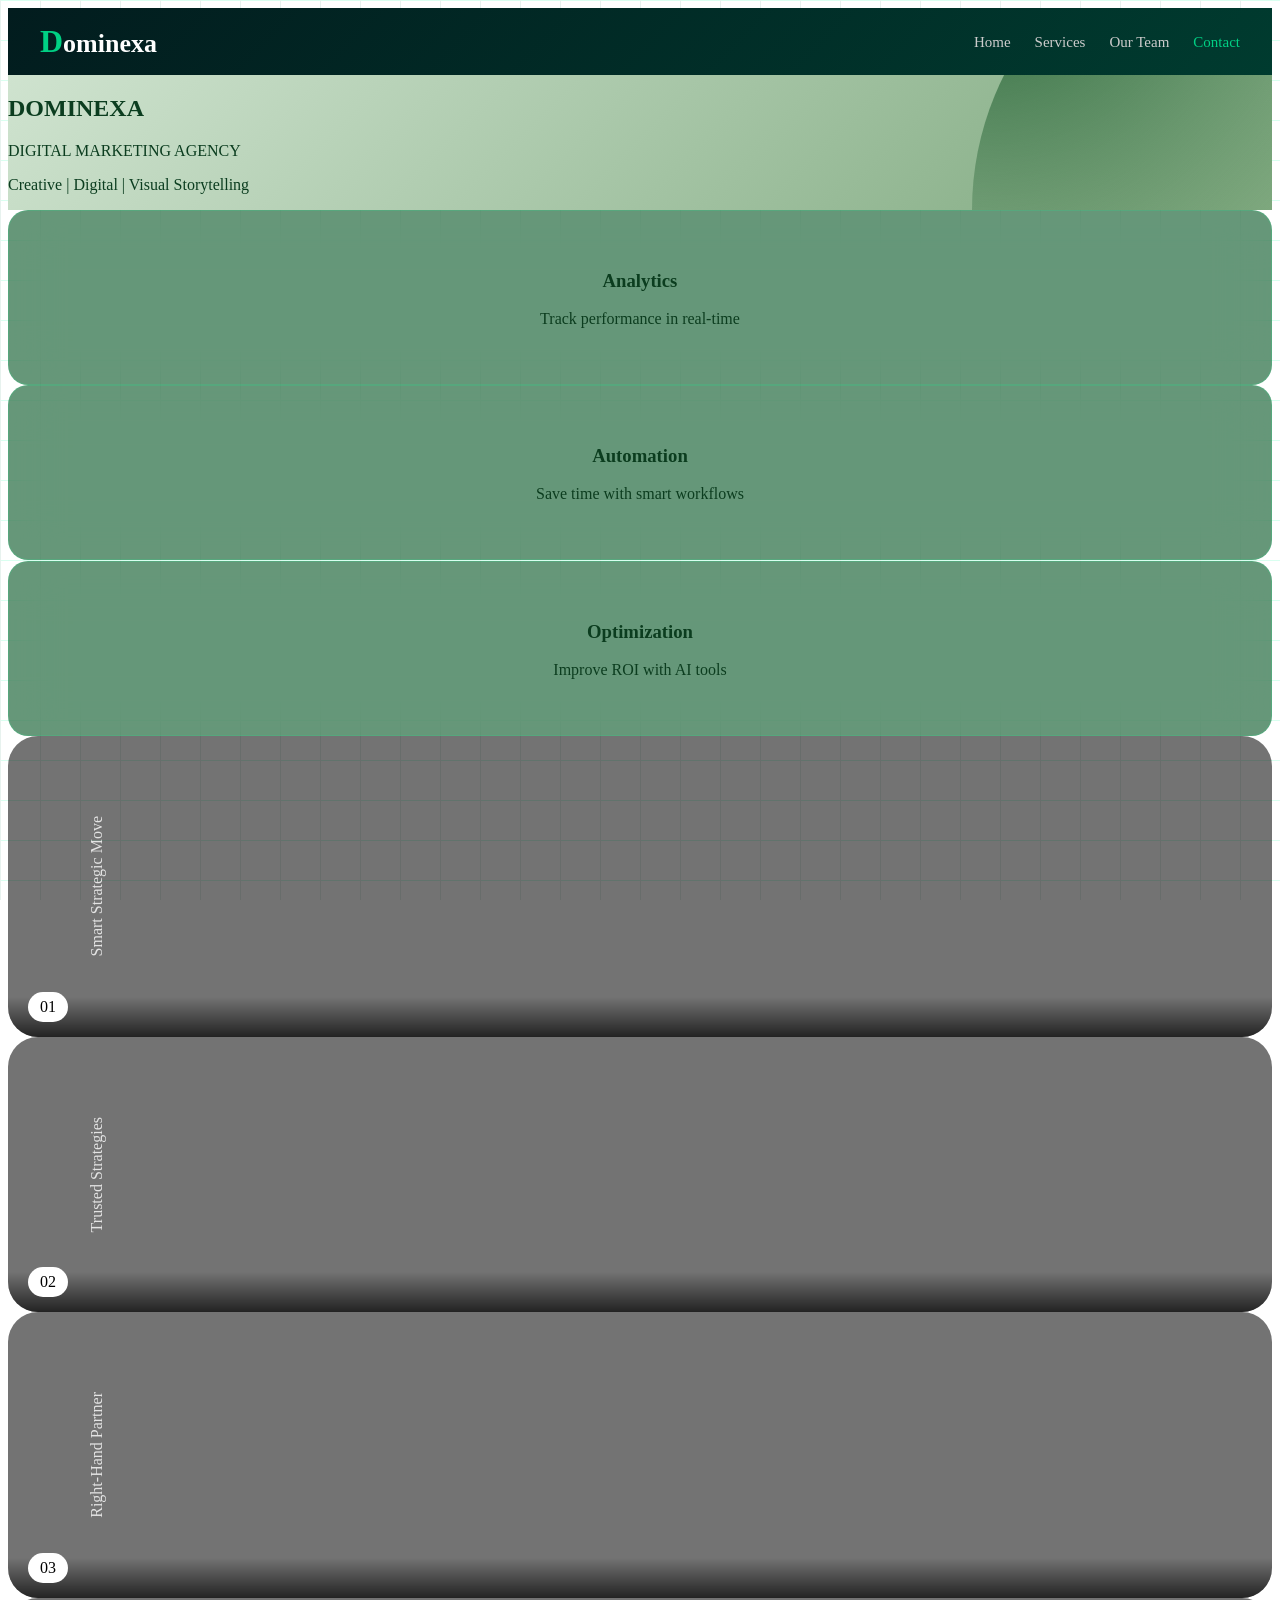
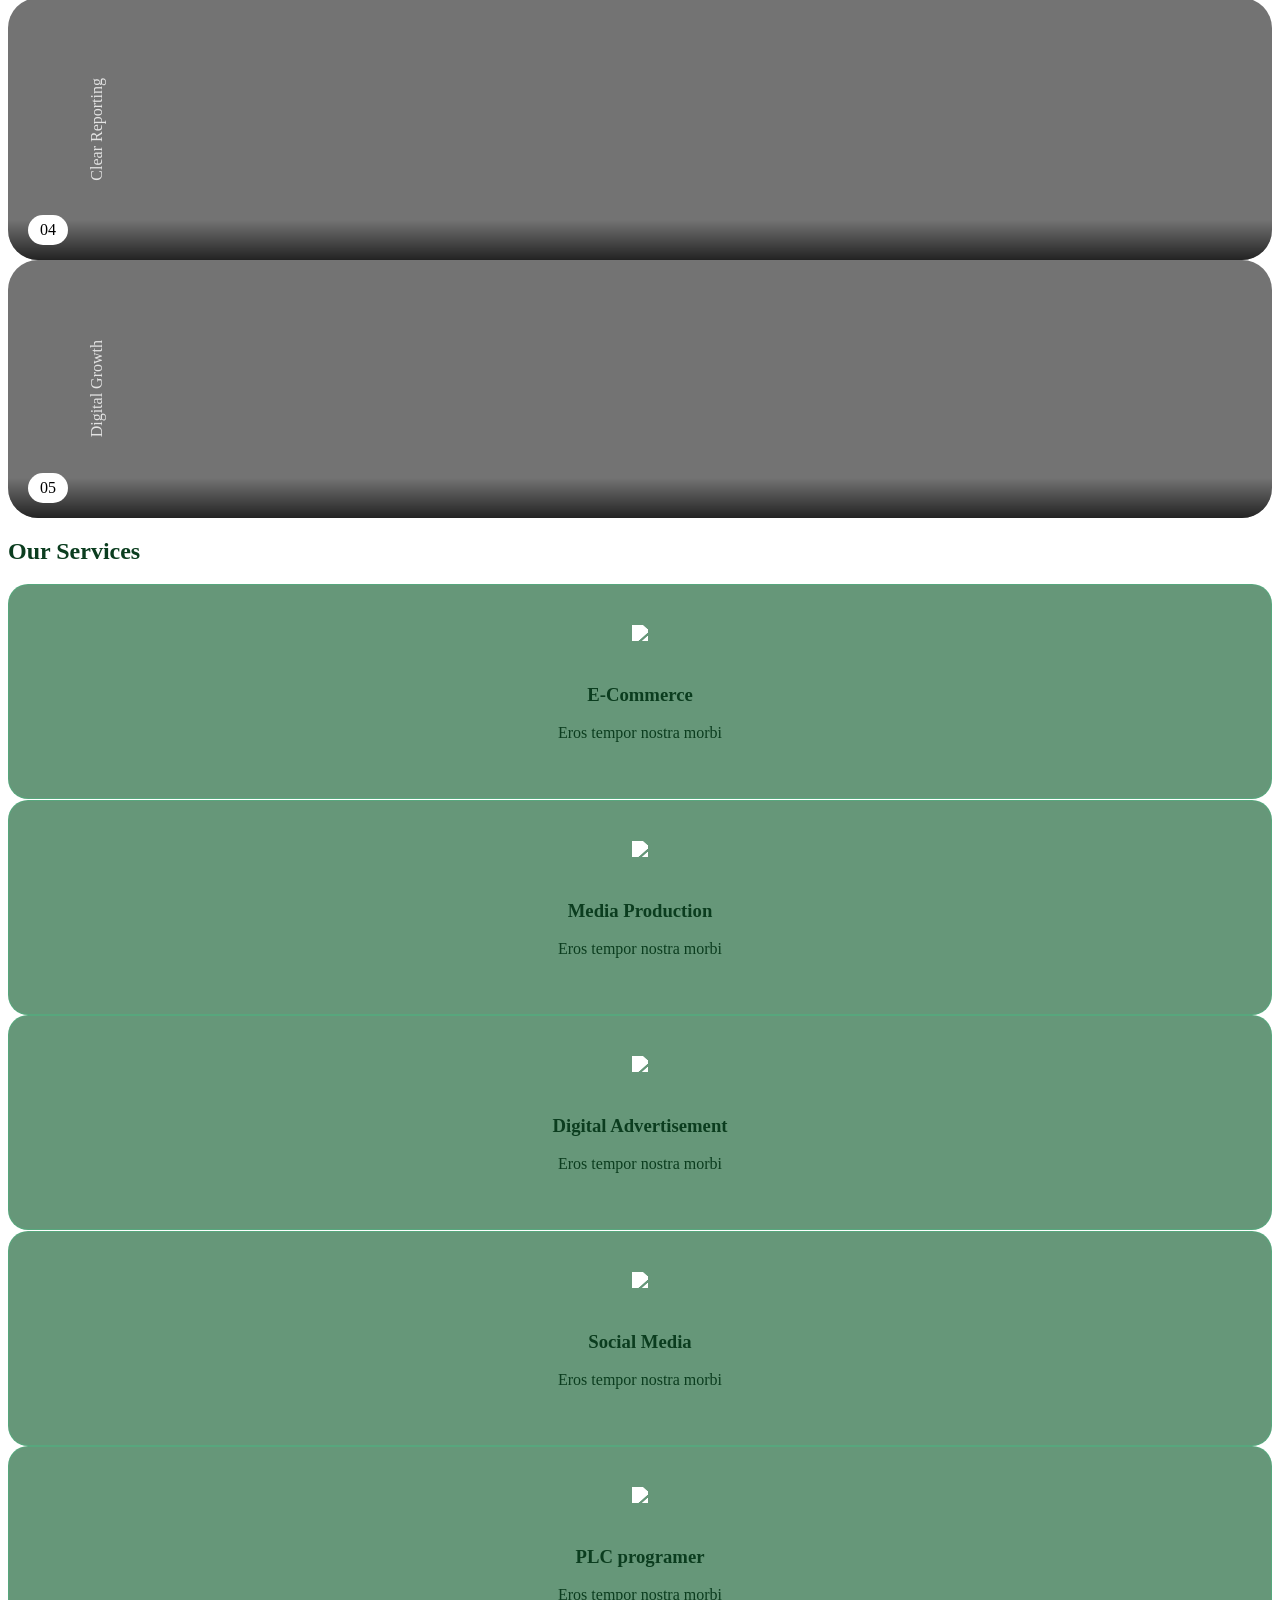
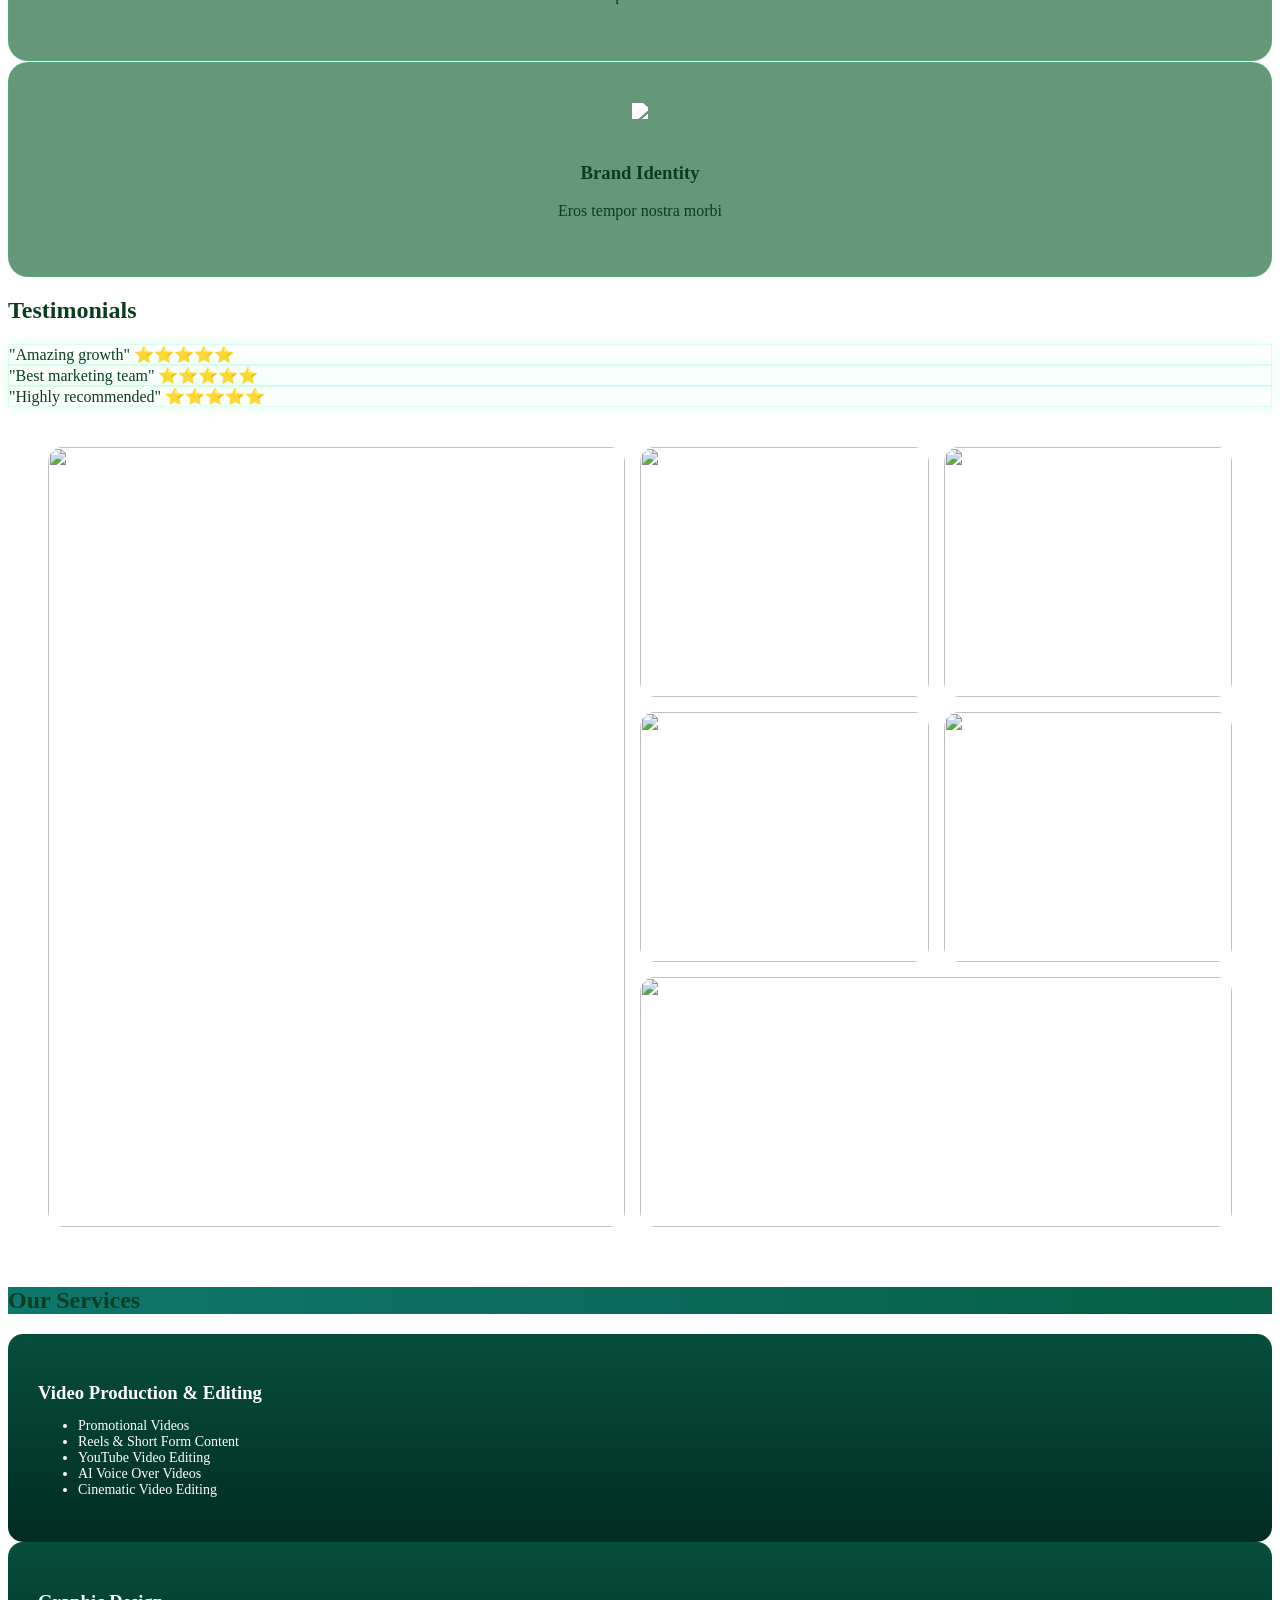
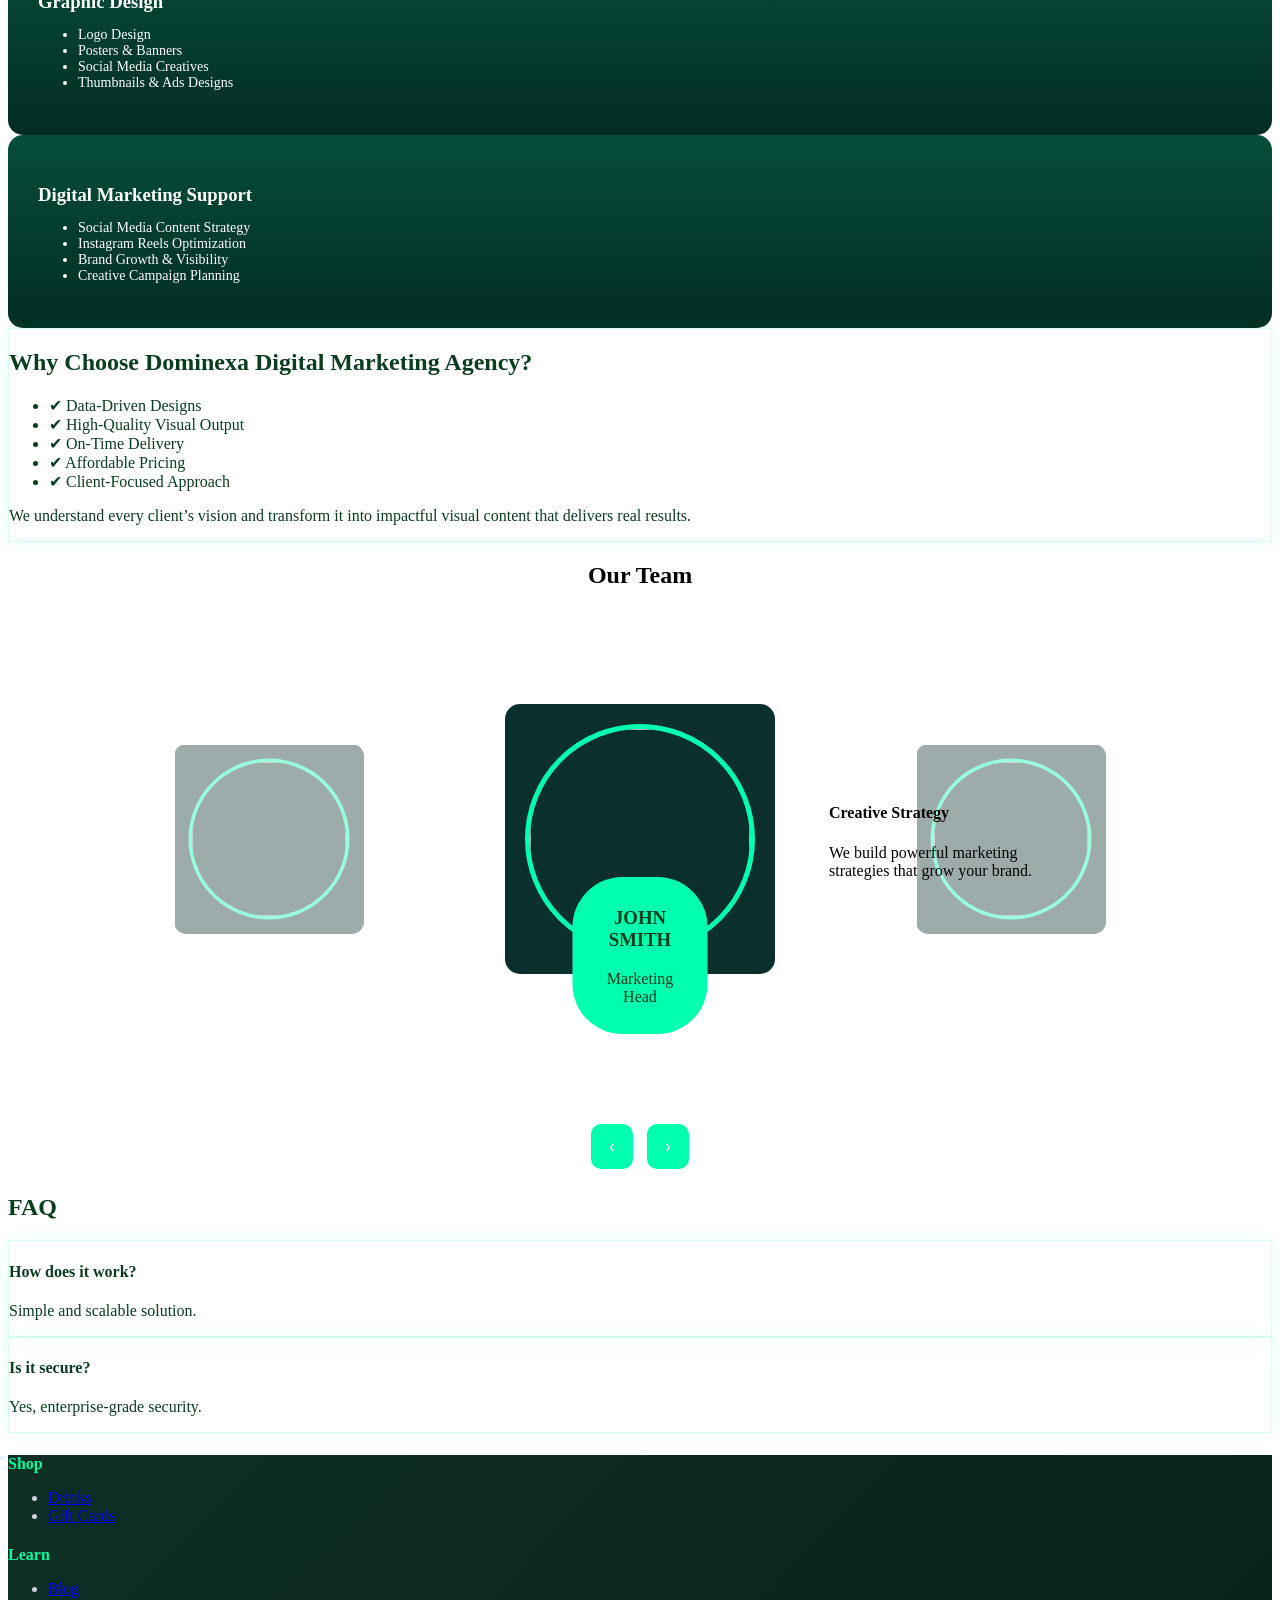
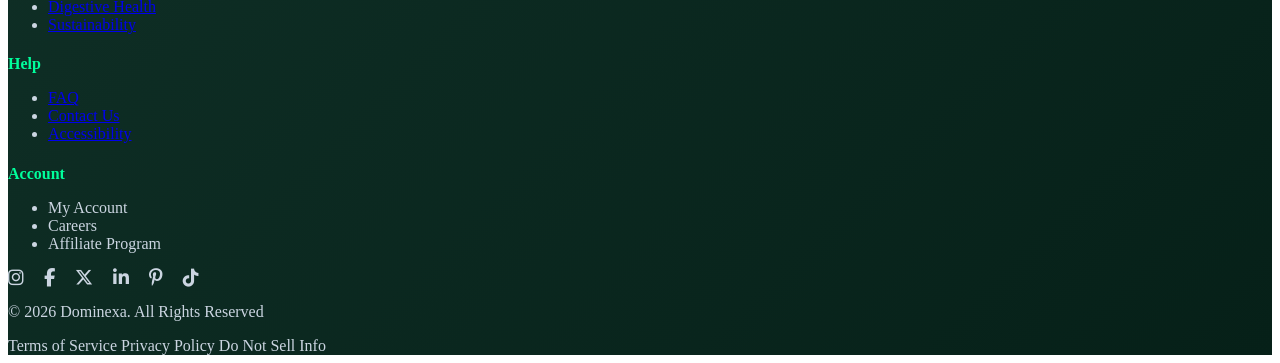
==== index.html @ eb22b1a6 "update" ====
<!DOCTYPE html>
<html lang="en">
<head>
<meta charset="UTF-8" />
<meta name="viewport" content="width=device-width, initial-scale=1.0" />
<title>Dominexa</title>

<script src="https://cdn.tailwindcss.com"></script>
<link href="https://fonts.googleapis.com/css2?family=Inter:wght@300;400;600;700&display=swap" rel="stylesheet">
<link rel="stylesheet" href="https://cdnjs.cloudflare.com/ajax/libs/font-awesome/6.5.0/css/all.min.css">
<link href="https://unpkg.com/aos@2.3.4/dist/aos.css" rel="stylesheet">
<link rel="stylesheet" href="style.css" />
<link rel="stylesheet" href="https://cdnjs.cloudflare.com/ajax/libs/font-awesome/6.5.0/css/all.min.css" />
<script src="https://unpkg.com/aos@2.3.4/dist/aos.js"></script>
</head>

<body>
  
<div class="grid-bg"></div>
<div id="cursor-glow"></div>

<header class="main-header">
  <div class="nav-container">

    <!-- LOGO -->
    <div class="logo">
      <span>D</span>ominexa
    </div>

    <!-- NAV -->
    <nav>
      <a href="../index.html">Home</a>
      <a href="#">Services</a>
      <a href="#">Our Team</a>
      <a href="../pages/contact.html" class="active">Contact</a>
    </nav>

  </div>
</header>

<!-- ================= HERO ================= -->
<section class="hero-section flex items-center justify-center min-h-screen px-10">
    <!-- TEXT -->
    <div class="text-center md:text-left">
      <h1 class="text-6xl md:text-7xl font-bold tracking-wide text-center text-[#0b3d1f]">
        DOMINEXA
      </h1>

      <p class="mt-4 text-2xl tracking-[4px] text-[#0b3d1f]">
        DIGITAL MARKETING AGENCY
      </p>
    </div>

  <!-- BOTTOM TAGLINE -->
  <div class="absolute bottom-10 text-center w-full">
    <p class="text-xl text-[#0b3d1f] tracking-wide">
      Creative | Digital | Visual Storytelling
    </p>
  </div>

</section>

<!-- ================= SERVICES ================= -->

<section class="max-w-7xl mx-auto px-10 py-24 grid md:grid-cols-3 gap-8">

  <div class="service-card">
    <h3>Analytics</h3>
    <p>Track performance in real-time</p>
  </div>

  <div class="service-card">
    <h3>Automation</h3>
    <p>Save time with smart workflows</p>
  </div>

  <div class="service-card">
    <h3>Optimization</h3>
    <p>Improve ROI with AI tools</p>
  </div>

</section>

<!-- ================= PANELS ================= -->

<section class="max-w-7xl mx-auto py-20 px-6">

  <div class="flex gap-4 items-center justify-center h-[420px]">

    <!-- CARD -->
    <div class="panel" style="background-image:url('https://img.freepik.com/free-photo/people-business-meeting-high-angle_23-2148911819.jpg?semt=ais_hybrid&w=740&q=80')">
      <div class="overlay"></div>
      <span class="number">01</span>
      <p class="vertical-text">Smart Strategic Move</p>
      <div class="content">
        <h2>Smart Strategic Move</h2>
        <p>We plan smart strategies to grow your brand.</p>
      </div>
    </div>

    <div class="panel" style="background-image:url('https://cdn.pixabay.com/photo/2017/01/14/10/56/people-1979261_1280.jpg')">
      <span class="number">02</span>
      <div class="overlay"></div>
      <p class="vertical-text">Trusted Strategies</p>
      <div class="content">
        <h2>Trusted Strategies</h2>
        <p>Proven marketing methods that deliver results.</p>
      </div>
    </div>

    <div class="panel" style="background-image:url('https://cdn.pixabay.com/photo/2017/01/14/10/56/people-1979261_1280.jpg')">
      <div class="overlay"></div>
      <span class="number">03</span>
      <p class="vertical-text">Right-Hand Partner</p>
      <div class="content">
        <h2>Your Right-Hand Partner</h2>
        <p>
          You get a dedicated social media manager who keeps campaigns on track.
        </p>
      </div>
    </div>

    <div class="panel" style="background-image:url('https://cdn.pixabay.com/photo/2017/01/14/10/56/people-1979261_1280.jpg')">
      <div class="overlay"></div>
      <span class="number">04</span>
      <p class="vertical-text">Clear Reporting</p>
      <div class="content">
        <h2>Clear Reporting</h2>
        <p>We provide transparent and detailed analytics.</p>
      </div>
    </div>

    <div class="panel" style="background-image:url('https://cdn.pixabay.com/photo/2017/01/14/10/56/people-1979261_1280.jpg')">
      <div class="overlay"></div>
      <span class="number">05</span>
      <p class="vertical-text">Digital Growth</p>
      <div class="content">
        <h2>Digital Growth</h2>
        <p>Scaling your brand with powerful strategies.</p>
      </div>
    </div>

  </div>

</section>



<!-- SERVICES -->
<section class="max-w-7xl mx-auto px-10 py-24">

  <h2 class="text-4xl font-bold mb-16 text-center">Our Services</h2>

  <div class="grid md:grid-cols-3 gap-8">

    <!-- CARD -->
    <div class="service-card">
      <img src="https://cdn-icons-png.flaticon.com/512/3135/3135715.png" class="icon"/>
      <h3>E-Commerce</h3>
      <p>Eros tempor nostra morbi</p>
    </div>

    <div class="service-card">
      <img src="https://cdn-icons-png.flaticon.com/512/2920/2920277.png" class="icon"/>
      <h3>Media Production</h3>
      <p>Eros tempor nostra morbi</p>
    </div>

    <div class="service-card">
      <img src="https://cdn-icons-png.flaticon.com/512/1041/1041916.png" class="icon"/>
      <h3>Digital Advertisement</h3>
      <p>Eros tempor nostra morbi</p>
    </div>

    <div class="service-card">
      <img src="https://cdn-icons-png.flaticon.com/512/733/733547.png" class="icon"/>
      <h3>Social Media</h3>
      <p>Eros tempor nostra morbi</p>
    </div>

    <div class="service-card">
      <img src="https://cdn-icons-png.flaticon.com/512/888/888879.png" class="icon"/>
      <h3>PLC programer</h3>
      <p>Eros tempor nostra morbi</p>
    </div>

    <div class="service-card">
      <img src="https://cdn-icons-png.flaticon.com/512/1828/1828884.png" class="icon"/>
      <h3>Brand Identity</h3>
      <p>Eros tempor nostra morbi</p>
    </div>
  </div>

</section>

<!-- TESTIMONIAL -->
<section class="max-w-7xl mx-auto px-10 py-24 text-center">

  <h2 class="text-4xl font-bold mb-16 text-center">Testimonials</h2>

<div class="grid md:grid-cols-3 gap-6">
  <div class="glass p-6 rounded-xl">"Amazing growth" ⭐⭐⭐⭐⭐</div>
  <div class="glass p-6 rounded-xl">"Best marketing team" ⭐⭐⭐⭐⭐</div>
  <div class="glass p-6 rounded-xl">"Highly recommended" ⭐⭐⭐⭐⭐</div>
</div>

</section>


<section class="split-grid">

  <!-- LEFT BIG -->
  <div class="big-card">
     <img src="https://www.simplypsychology.org/wp-content/uploads/autism-social-cues.jpg" />
    <div class="overlay">
      <h2>Social Media</h2>
      <p>Creative posts & branding</p>
    </div>
  </div>

  <!-- RIGHT TOP -->
  <div class="small-card">
    <img src="https://encrypted-tbn0.gstatic.com/images?q=tbn:ANd9GcRTlVExNnG-dRSSpdskLXGnDCbpa67lDQxQVQ&s" />
    <div class="overlay">
      <h3>Infographic Designs</h3>
    </div>
  </div>

  <!-- RIGHT MID -->
  <div class="small-card">
    <img src="https://static.wixstatic.com/media/61ac1e_04edb52d980c4c9983302fd48321b51c~mv2.webp" />
    <div class="overlay">
      <h3>Flyers & Banners</h3>
    </div>
  </div>

  <!-- RIGHT MID -->
  <div class="small-card">
    <img src="https://images.unsplash.com/photo-1683721003111-070bcc053d8b?fm=jpg&q=60&w=3000&auto=format&fit=crop&ixlib=rb-4.1.0&ixid=M3wxMjA3fDB8MHxwaG90by1yZWxhdGVkfDE0fHx8ZW58MHx8fHx8" />
    <div class="overlay">
      <h3>LinkedIn Banners</h3>
    </div>
  </div>

  <!-- RIGHT BOTTOM -->
  <div class="small-card">
    <img src="https://www.undp.org/sites/g/files/zskgke326/files/2023-08/undp-rbec-socialmedia-social-illustration-omer-sayed-2023-edited.jpg" />
    <div class="overlay">
      <h3>Ads with AI Voice</h3>
    </div>
  </div>

  <!-- FULL WIDTH BOTTOM -->
  <div class="bottom-card">
    <img src="https://curia.europa.eu/site/upload/docs/image/jpeg/2025-09/social-media_2025-09-26_11-44-26_869.jpg.associated/th-1999x1999-social-media_2025-09-26_11-44-26_869.jpg.jpg" />
    <div class="overlay">
      <h2>Video Editing</h2>
    </div>
  </div>

</section>



<!-- ================= OUR SERVICES ================= -->
<section class="max-w-7xl mx-auto py-16 px-6">

  <!-- TITLE -->
  <div class="title-bar text-center py-4 mb-12">
    <h1 class="text-4xl font-bold text-black">
      Our <span class="text-green-400">Services</span>
    </h1>
  </div>

  <!-- SERVICE BOXES -->
  <div class="grid md:grid-cols-3 gap-8 text-center mb-12">

    <!-- BOX 1 -->
    <div class="service-box">
      <h3>Video Production & Editing</h3>
      <ul>
        <li>Promotional Videos</li>
        <li>Reels & Short Form Content</li>
        <li>YouTube Video Editing</li>
        <li>AI Voice Over Videos</li>
        <li>Cinematic Video Editing</li>
      </ul>
    </div>

    <!-- BOX 2 -->
    <div class="service-box">
      <h3>Graphic Design</h3>
      <ul>
        <li>Logo Design</li>
        <li>Posters & Banners</li>
        <li>Social Media Creatives</li>
        <li>Thumbnails & Ads Designs</li>
      </ul>
    </div>

    <!-- BOX 3 -->
    <div class="service-box">
      <h3>Digital Marketing Support</h3>
      <ul>
        <li>Social Media Content Strategy</li>
        <li>Instagram Reels Optimization</li>
        <li>Brand Growth & Visibility</li>
        <li>Creative Campaign Planning</li>
      </ul>
    </div>

  </div>

  <!-- WHY CHOOSE -->
  <div class="glass p-8 rounded-2xl">

    <h2 class="text-2xl font-semibold text-green-900 mb-4">
      Why Choose Dominexa Digital Marketing Agency?
    </h2>

    <ul class="space-y-2 text-gray-800">
      <li>✔ Data-Driven Designs</li>
      <li>✔ High-Quality Visual Output</li>
      <li>✔ On-Time Delivery</li>
      <li>✔ Affordable Pricing</li>
      <li>✔ Client-Focused Approach</li>
    </ul>

    <p class="mt-6 text-gray-700">
      We understand every client’s vision and transform it into impactful
      visual content that delivers real results.
    </p>

  </div>

</section>

<!-- ================= CTA ================= -->
<section class="team-section">

  <h2 class="title">Our Team</h2>

  <div class="slider">

    <!-- CARD 1 -->
    <div class="card active">
      <div class="img-box">
        <img src="https://images.unsplash.com/photo-1527980965255-d3b416303d12" />
      </div>

      <div class="info">
        <h3>JOHN SMITH</h3>
        <p>Marketing Head</p>
      </div>

      <div class="thought">
        <h4>Creative Strategy</h4>
        <p>We build powerful marketing strategies that grow your brand.</p>
      </div>
    </div>

    <!-- CARD 2 -->
    <div class="card">
      <div class="img-box">
        <img src="https://images.unsplash.com/photo-1500648767791-00dcc994a43e" />
      </div>

      <div class="info">
        <h3>MIKE JOHN</h3>
        <p>Ads Manager</p>
      </div>

      <div class="thought">
        <h4>Ad Performance</h4>
        <p>Optimized campaigns that bring real ROI.</p>
      </div>
    </div>

    <!-- CARD 3 -->
    <div class="card">
      <div class="img-box">
        <img src="https://images.unsplash.com/photo-1544005313-94ddf0286df2" />
      </div>

      <div class="info">
        <h3>SARA LEE</h3>
        <p>Designer</p>
      </div>

      <div class="thought">
        <h4>Visual Design</h4>
        <p>Designs that connect and convert audience.</p>
      </div>
    </div>

  </div>

  <!-- CONTROLS -->
  <div class="controls">
    <button onclick="prev()">‹</button>
    <button onclick="next()">›</button>
  </div>

</section>

<!-- ================= FAQ ================= -->

<section class="max-w-7xl mx-auto px-10 py-24">

<h2 class="text-3xl mb-10 text-center">FAQ</h2>

<div class="space-y-4">

  <div class="glass p-6 rounded-xl">
    <h4>How does it work?</h4>
    <p class="text-gray-400 mt-2">Simple and scalable solution.</p>
  </div>

  <div class="glass p-6 rounded-xl">
    <h4>Is it secure?</h4>
    <p class="text-gray-400 mt-2">Yes, enterprise-grade security.</p>
  </div>

</div>

</section>

<footer class="footer-section">

  <div class="max-w-7xl mx-auto px-10 py-16 grid md:grid-cols-5 gap-10 text-sm">

    <!-- COLUMN 1 -->
    <div>
      <h4 class="footer-title">Shop</h4>
      <ul class="space-y-2">
        <li><a href="pages/drink.html">Drinks</a></li>
        <li><a href="pages/gift-cards.html">Gift Cards</a></li>
      </ul>
    </div>

    <!-- COLUMN 2 -->
    <div>
      <h4 class="footer-title">Learn</h4>
      <ul class="space-y-2">
        <li><a href="pages/blog.html">Blog</a></li>
        <li><a href="pages/health.html">Digestive Health</a></li>
        <li><a href="pages/sustainability.html">Sustainability</a></li>
      </ul>
    </div>

    <!-- COLUMN 3 -->
    <div>
      <h4 class="footer-title">Help</h4>
      <ul class="space-y-2">
        <li><a href="pages/faq.html">FAQ</a></li>
        <li><a href="pages/contact.html">Contact Us</a></li>
        <li><a href="pages/accessibility.html">Accessibility</a></li>
      </ul>
    </div>

    <!-- COLUMN 4 -->
    <div>
      <h4 class="footer-title">Account</h4>
      <ul class="space-y-2">
        <li>My Account</li>
        <li>Careers</li>
        <li>Affiliate Program</li>
      </ul>
    </div>

      <!-- SOCIAL ICONS -->
      <div class="social-icons">
  <i class="fab fa-instagram"></i>
  <i class="fab fa-facebook-f"></i>
  <i class="fab fa-x-twitter"></i>
  <i class="fab fa-linkedin-in"></i>
  <i class="fab fa-pinterest-p"></i>
  <i class="fab fa-tiktok"></i>
</div>

  </div>

  <!-- BOTTOM BAR -->
  <div class="border-t border-green-800 py-6 px-10 flex flex-col md:flex-row justify-between text-xs text-gray-400">
    <p>© 2026 Dominexa. All Rights Reserved</p>

    <div class="flex gap-6 mt-4 md:mt-0">
      <span>Terms of Service</span>
      <span>Privacy Policy</span>
      <span>Do Not Sell Info</span>
    </div>
  </div>

</footer>
</body>

<script src="script.js"></script>
</html>
---- style.css ----
/* MAIN BACKGROUND */
.main-bg {
  background: linear-gradient(135deg, #d8ead8, #7ea87e);
  min-height: 100vh;
}

/* OPTIONAL SOFT TEXT COLOR */
body {
  color: #0b3d1f;
}


/* HEADER */
.main-header {
  background: linear-gradient(135deg, #021c1e, #003b2f);
  padding: 15px 30px;
  position: sticky;
  top: 0;
  z-index: 1000;
}

.nav-container {
  max-width: 1200px;
  margin: auto;
  display: flex;
  justify-content: space-between;
  align-items: center;
}

.logo {
  font-size: 26px;
  font-weight: bold;
  color: white;
}

.logo span {
  color: #00d084;
  font-size: 32px;
}

nav a {
  color: #ccc;
  margin-left: 20px;
  text-decoration: none;
  font-size: 15px;
  transition: 0.3s;
}

nav a:hover,
nav a.active {
  color: #00d084;
}


/* REMOVE DARK UI EFFECT */
.glass {
  background: rgba(255,255,255,0.5);
  backdrop-filter: blur(10px);
  border: 1px solid rgba(0,0,0,0.1);
}

/* BUTTON UPDATE */
.gradient-btn {
  background: linear-gradient(90deg,#14532d,#22c55e);
  color: white;
}

/* CARD STYLE UPDATE */
.card-green {
  background: rgba(255,255,255,0.6);
  border-radius: 20px;
  backdrop-filter: blur(10px);
}

/* GRID BACKGROUND */
.grid-bg {
  position: fixed;
  inset: 0;
  z-index: -1;
  opacity: 0.15;
  background-image:
    linear-gradient(to right, #5ca78a 1px, transparent 1px),
    linear-gradient(to bottom, #00ff9c 1px, transparent 1px);
  background-size: 40px 40px;
}
/* GLASS */
.glass {
  background: rgba(255,255,255,0.04);
  backdrop-filter: blur(25px);
  border: 1px solid rgba(0,255,150,0.15);
  box-shadow: 0 0 20px rgba(0,255,150,0.1);
}
/* HERO BG */
.hero-section {
  background: linear-gradient(135deg, #cfe3cf, #7ea87e);
  position: relative;
  overflow: hidden;
}

/* RIGHT CORNER SHAPE */
.hero-section::after {
  content: "";
  position: absolute;
  right: 0;
  bottom: 0;
  width: 300px;
  height: 300px;
  background: radial-gradient(circle at top left, #1f5e2f, transparent);
  border-top-left-radius: 100%;
}

/* OPTIONAL ANIMATION */
.hero-section h1 {
  animation: fadeUp 1s ease forwards;
}

.hero-section p {
  animation: fadeUp 1.2s ease forwards;
}

@keyframes fadeUp {
  from {
    opacity: 0;
    transform: translateY(20px);
  }
  to {
    opacity: 1;
    transform: translateY(0);
  }
}


/* PANEL BASE */
.panel {
  position: relative;
  flex: 0.6;
  height: 100%;
  border-radius: 30px;
  overflow: hidden;
  cursor: pointer;
  background-size: cover;
  background-position: center;
  transition: all 0.5s ease;
}

/* DARK OVERLAY ALWAYS (for visibility) */
.panel::before {
  content: "";
  position: absolute;
  inset: 0;
  background: rgba(0,0,0,0.55); /* dark overlay */
  z-index: 1;
  transition: 0.4s;
}

/* ON HOVER → LIGHT OVERLAY */
.panel:hover::before {
  background: rgba(0,0,0,0.35);
}

/* EXPAND */
.panel:hover {
  flex: 3;
}

/* VERTICAL TEXT */
.vertical-text {
  writing-mode: vertical-rl;
  transform: rotate(180deg);
  margin: 5rem;
  color: white;
  opacity: 0.8;
  z-index: 3;
  position: relative;
  transition: 0.3s;
}

/* HIDE TEXT ON EXPAND */
.panel:hover .vertical-text {
  opacity: 0;
}

/* NUMBER */
.number {
  position: absolute;
  background: white;
  border-radius: 50px;
  color: black;
  bottom: 15px;
  left: 20px;
  z-index: 3;
  padding: 6px 12px;
  transition: 0.4s ease;
}
.panel:hover .number {
  bottom: 80px;
  left: 20px;
  transform: scale(1.1);
}

/* CONTENT */
.content {
  position: absolute;
  bottom: 30px;
  left: 30px;
  right: 30px;
  color: white;
  opacity: 0;
  transform: translateY(20px);
  z-index: 3;
  transition: 0.4s;
}

/* SHOW CONTENT ON HOVER */
.panel:hover .content {
  opacity: 1;
  transform: translateY(0);
}



.service-card {
  position: relative;
  padding: 40px;
  border-radius: 20px;
  background: oklch(37.976% 0.10704 149.064 / 0.601);
  backdrop-filter: blur(25px);
  border: 1px solid rgba(0,255,150,0.15);
  text-align: center;
  transition: transform 0.2s ease, box-shadow 0.4s ease;
  transform-style: preserve-3d;
  will-change: transform;
}


/* Glow layer */
.service-card::before {
  content: "";
  position: absolute;
  inset: 0;
  background: radial-gradient(circle at top left, rgba(0,255,150,0.25), transparent 70%);
  opacity: 0;
  transition: 0.4s;
}

.service-card:hover::before {
  opacity: 1;
}

.service-card:hover {
  box-shadow: 0 0 60px rgba(0,255,150,0.4);
}

/* Make content pop in 3D */
.service-card * {
  transform: translateZ(40px);
}

/* Icon */
.service-card .icon {
  width: 50px;
  margin: 0 auto 20px;
  filter: brightness(0) invert(1);
}
/* Glow effect */
.service-card::before {
  content: "";
  position: absolute;
  inset: 0;
  background: radial-gradient(circle at top left, rgba(0,255,150,0.25), transparent 70%);
  opacity: 0;
  transition: 0.5s;
}

.service-card:hover::before {
  opacity: 1;
}

.service-card:hover {
  transform: translateY(-10px) scale(1.04);
  box-shadow: 0 0 50px rgba(0,255,150,0.4);
}
/* TITLE BAR */
.title-bar {
  background: linear-gradient(90deg,#0f766e,#065f46);
}

/* IMAGE HOVER */
.post {
  transition: 0.4s;
}
.post:hover {
  transform: scale(1.05);
}

/* PHONE FLOAT */
.phone {
  animation: float 4s ease-in-out infinite;
}

/* Grid layout */
.split-grid {
  display: grid;
  grid-template-columns: 2fr 1fr 1fr;
  grid-template-rows: repeat(3, 250px);
  gap: 15px;
  padding: 40px;
  /* background: #86ef9b; */
}

/* COMMON */
.split-grid div {
  position: relative;
  overflow: hidden;
  border-radius: 15px;
}

.split-grid img {
  width: 100%;
  height: 100%;
  object-fit: cover;
  transition: 0.5s;
}

.split-grid div:hover img {
  transform: scale(1.1);
}

/* OVERLAY */
.overlay {
  position: absolute;
  bottom: 0;
  left: 0;
  padding: 20px;
  width: 100%;
  background: linear-gradient(transparent, rgba(0,0,0,0.7));
  color: #fff;
}

/* BIG LEFT */
.big-card {
  grid-row: span 3;
}

/* RIGHT SMALL */
.small-card {
  height: 100%;
}

/* BOTTOM */
.bottom-card {
  grid-column: span 2;
}

/* TEXT */
.overlay h2 {
  font-size: 28px;
}

.overlay h3 {
  font-size: 18px;
}


@media (max-width: 992px) {
  .split-grid {
    grid-template-columns: 1fr 1fr;
  }

  .big-card {
    grid-column: span 2;
    grid-row: span 1;
    height: 300px;
  }

  .bottom-card {
    grid-column: span 2;
  }
}

@media (max-width: 600px) {
  .split-grid {
    grid-template-columns: 1fr;
  }

  .big-card,
  .bottom-card {
    grid-column: span 1;
  }
}


/* SERVICE BOX */
.service-box {
  background: linear-gradient(180deg,#064e3b,#022c22);
  color: white;
  padding: 30px;
  border-radius: 15px;
  transition: 0.4s;
}

.service-box h3 {
  font-weight: 600;
  margin-bottom: 10px;
}

.service-box ul {
  font-size: 14px;
  text-align: left;
}

.service-box:hover {
  transform: translateY(-8px) scale(1.03);
  box-shadow: 0 0 30px rgba(0,255,150,0.3);
}

/* GLASS */
.glass {
  background: rgba(255,255,255,0.2);
  backdrop-filter: blur(10px);
}

/* TITLE BAR */
.title-bar {
  background: linear-gradient(90deg,#0f766e,#065f46);
}

/* FLOAT */
@keyframes float {
  0%,100% { transform: translateY(0); }
  50% { transform: translateY(-15px); }
}
.float { animation: float 5s ease-in-out infinite; }

/* FOOTER */

.footer-section {
  background: linear-gradient(135deg, #0f2f26, #062018);
  color: #cbd5e1;
}

/* Titles */
.footer-title {
  font-weight: 600;
  margin-bottom: 12px;
  color: #00ff9c;
}

/* Hover effect */
.footer-section li {
  cursor: pointer;
  transition: 0.3s;
}

.footer-section li:hover {
  color: #00ff9c;
  transform: translateX(5px);
}


/* Social hover */
.footer-section span:hover {
  color: #00ff9c;
  transform: scale(1.2);
  transition: 0.3s;
}
.social-icons {
  display: flex;
  gap: 20px;
  align-items: center;
}

.social-icons i {
  font-size: 18px;
  color: #cbd5e1;
  cursor: pointer;
  transition: 0.3s;
}

.social-icons i:hover {
  color: #00ff9c;
  transform: translateY(-3px) scale(1.2);
  text-shadow: 0 0 10px #00ff9c;
}

/*team*/
.team-section {

  text-align: center;
}

.title {
  color: rgb(4, 3, 3);
  margin-bottom: 50px;
}

/* SLIDER */
.slider {
  position: relative;
  height: 400px;
}

/* CARD BASE */
.card {
  position: absolute;
  top: 50%;
  transform: translateY(-50%) scale(0.7);
  opacity: 0;
  transition: 0.6s ease;
}

/* ACTIVE */
.card.active {
  left: 50%;
  transform: translate(-50%, -50%) scale(1);
  opacity: 1;
  z-index: 10;
}

/* LEFT */
.card.prev {
  left: 10%;
  transform: translateY(-50%) scale(0.7);
  opacity: 0.4;
}

/* RIGHT */
.card.next {
  right: 10%;
  transform: translateY(-50%) scale(0.7);
  opacity: 0.4;
}

/* IMAGE */
.img-box {
  width: 220px;
  height: 220px;
  border-radius: 50%;
  border: 5px solid #00ffae;
  overflow: hidden;
}

.img-box img {
  width: 100%;
  height: 100%;
  object-fit: cover;
}

/* INFO */
.info {
  position: absolute;
  bottom: -60px;
  left: 50%;
  transform: translateX(-50%);
  background: #00ffae;
  padding: 12px 30px;
  border-radius: 50px;
  z-index: 5;
}

/* THOUGHT */
.thought {
  position: absolute;
  left: 120%;
  top: 50%;
  transform: translateY(-50%);
  width: 250px;
  color: rgb(7, 3, 3);
  text-align: left;
}

/* ONLY ACTIVE CONTENT SHOW */
.card .info,
.card .thought {
  opacity: 0;
  transition: 0.5s;
}

.card.active .info,
.card.active .thought {
  opacity: 1;
}

/* HIDE SIDE CONTENT */
.card.prev .info,
.card.prev .thought,
.card.next .info,
.card.next .thought {
  display: none;
}

/* BUTTONS */
.controls {
  margin-top: 80px;
}

.controls button {
  background: #00ffae;
  border: none;
  padding: 12px 18px;
  margin: 5px;
  border-radius: 10px;
  cursor: pointer;
  font-size: 18px;
}
.card {
  will-change: transform;
}
@media (max-width: 768px) {
  .page h1 {
    font-size: 28px;
  }

  .card-box {
    grid-template-columns: 1fr;
  }
}


/*pages container */
.page {
  max-width: 1200px;
  margin: auto;
  padding: 60px 20px;
}

/* heading */
.page h1 {
  font-size: 42px;
  margin-bottom: 20px;
  color: #040807;
}

/* content */
.page p {
  line-height: 1.8;
  color: #3c0134;
}

/* cards */
.card-box {
  display: grid;
  grid-template-columns: repeat(auto-fit, minmax(250px,1fr));
  gap: 20px;
  margin-top: 30px;
}

.card {
  background: #0b2f2c;
  padding: 20px;
  border-radius: 15px;
  transition: .3s;
}

.card:hover {
  transform: translateY(-8px);
  background: #0f3f3a;
}

/* button */
.btn {
  display: inline-block;
  margin-top: 20px;
  padding: 10px 20px;
  background: #00ffb3;
  color: #000;
  border-radius: 30px;
  text-decoration: none;
}

/* contact */
.support-section {
  background: #f4f4f4;
  padding: 60px 20px;
  font-family: sans-serif;
}

.container {
  max-width: 1200px;
  margin: auto;
  display: flex;
  gap: 40px;
  align-items: flex-start;
}

.support-content {
  flex: 2;
}

.support-content h1 {
  font-size: 40px;
  margin-bottom: 20px;
}

.support-content h2 {
  margin-top: 30px;
  color: #111;
}

.support-content h3 {
  margin-bottom: 10px;
}

.support-content p {
  color: #555;
  margin: 5px 0;
}

.support-content span {
  color: #00d084;
  font-weight: 500;
  cursor: pointer;
}

.grid-3 {
  display: grid;
  grid-template-columns: repeat(3, 1fr);
  gap: 25px;
  margin-top: 20px;
}

.grid-2 {
  display: grid;
  grid-template-columns: repeat(2, 1fr);
  gap: 25px;
  margin-top: 20px;
}

button {
  background: #00d084;
  border: none;
  padding: 10px 20px;
  color: white;
  margin-top: 10px;
  border-radius: 6px;
  cursor: pointer;
}

.support-image {
  flex: 1;
  text-align: center;
}

.support-image img {
  width: 100%;
  max-width: 350px;
}

/* 🔥 Responsive */
@media(max-width: 900px) {
  .container {
    flex-direction: column;
  }

  .grid-3 {
    grid-template-columns: 1fr;
  }

  .grid-2 {
    grid-template-columns: 1fr;
  }

  .support-image img {
    max-width: 250px;
  }
}
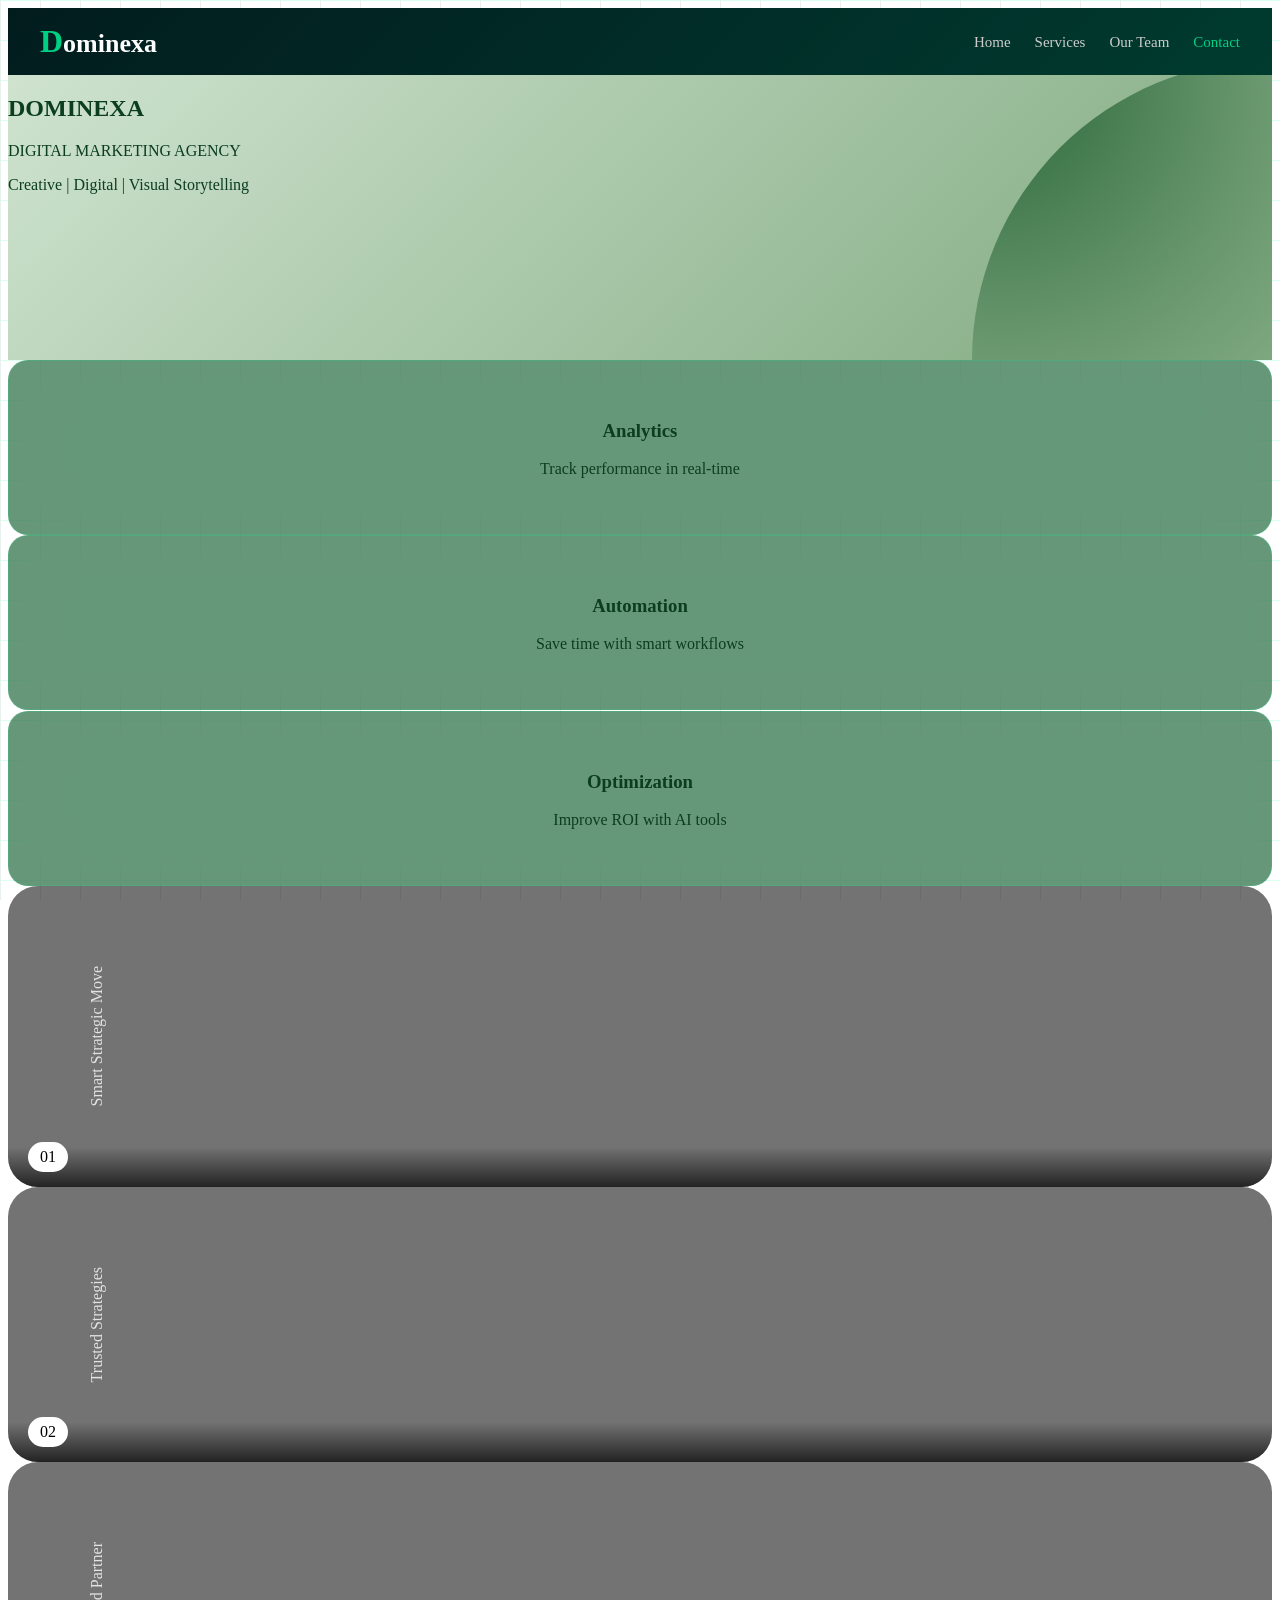
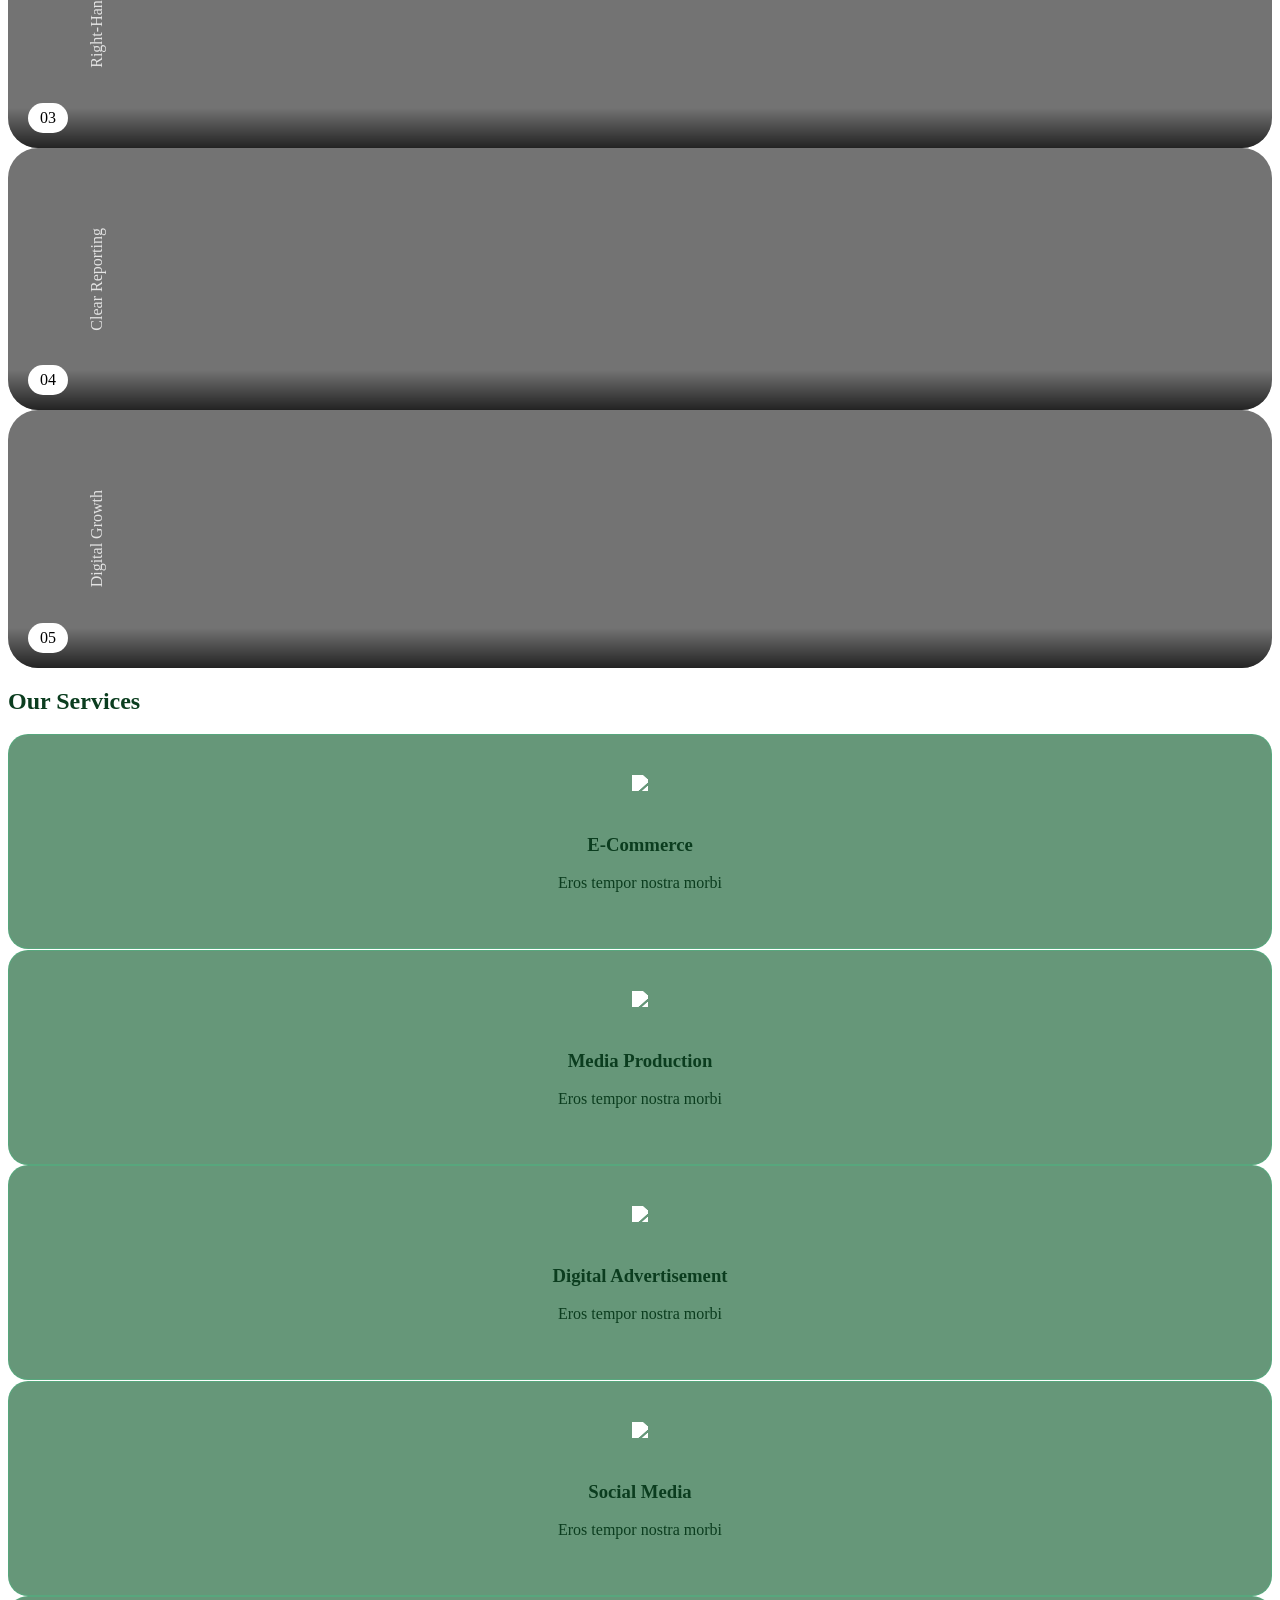
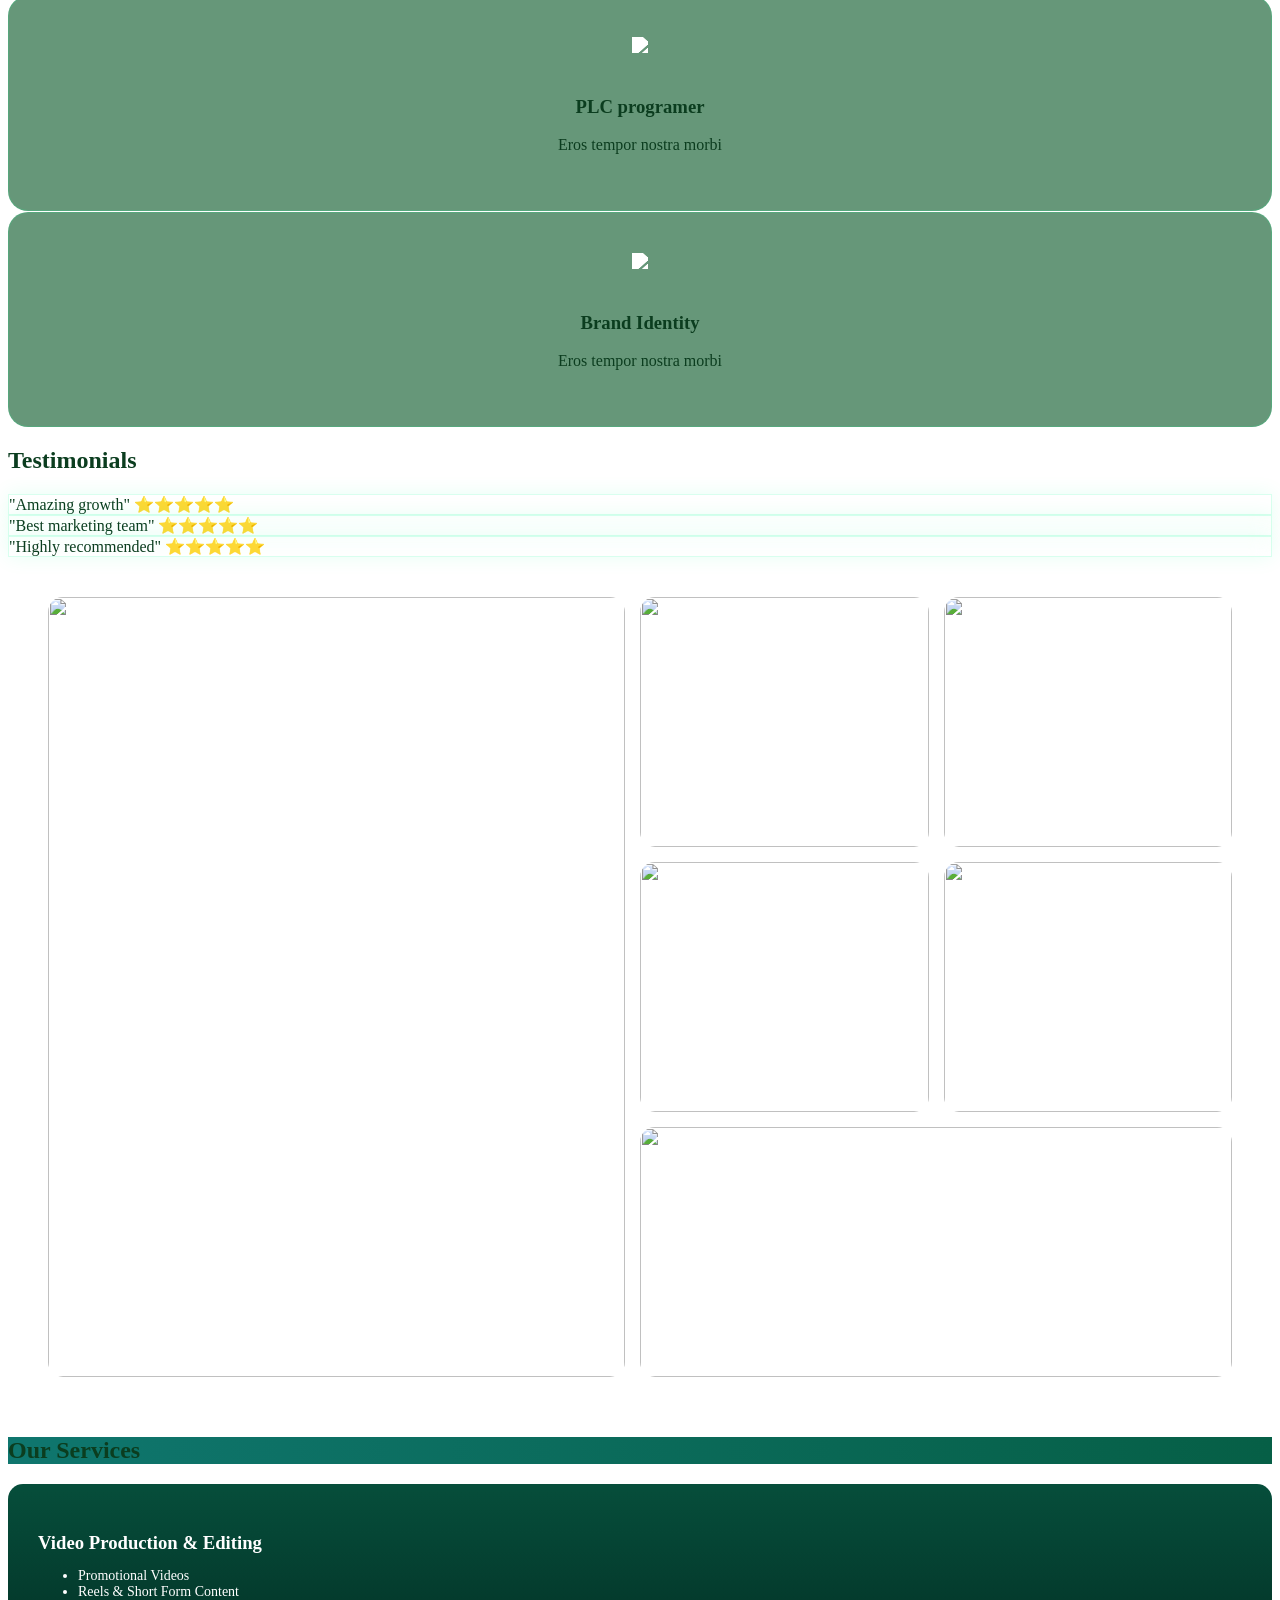
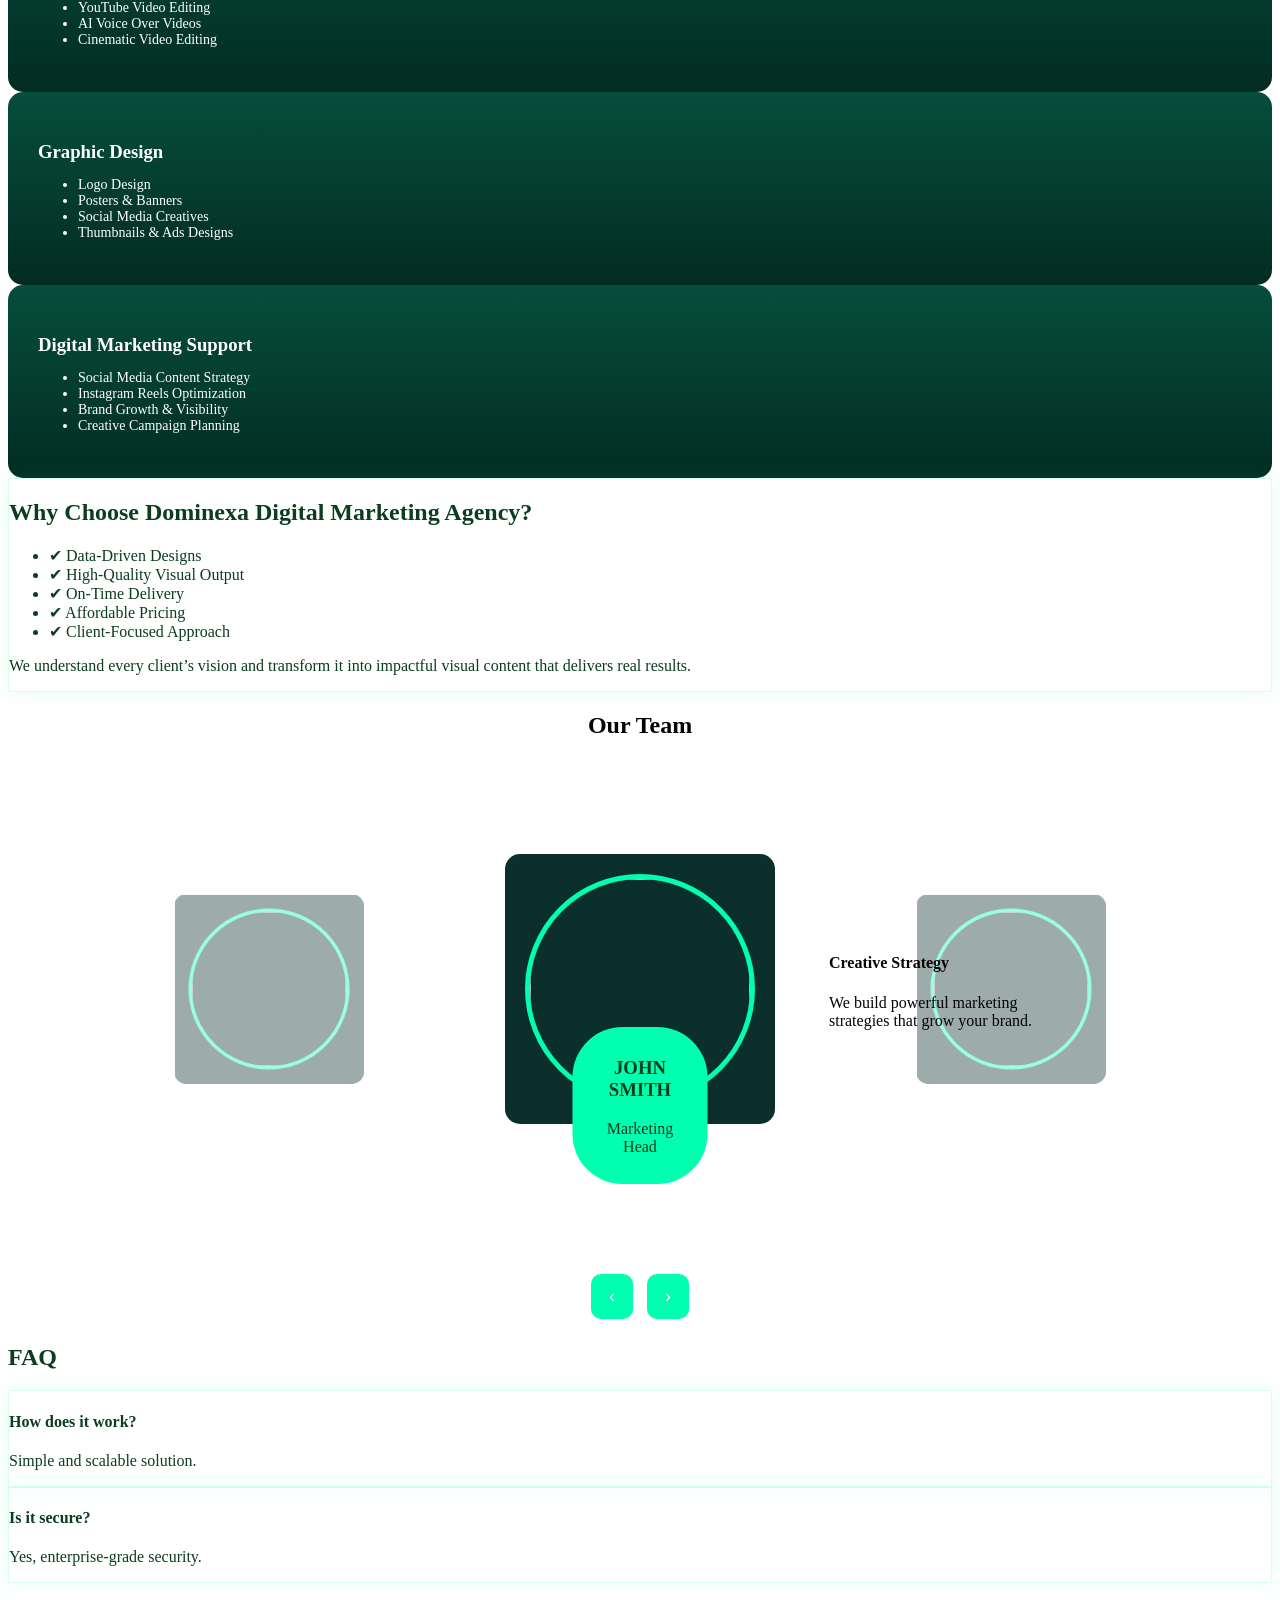
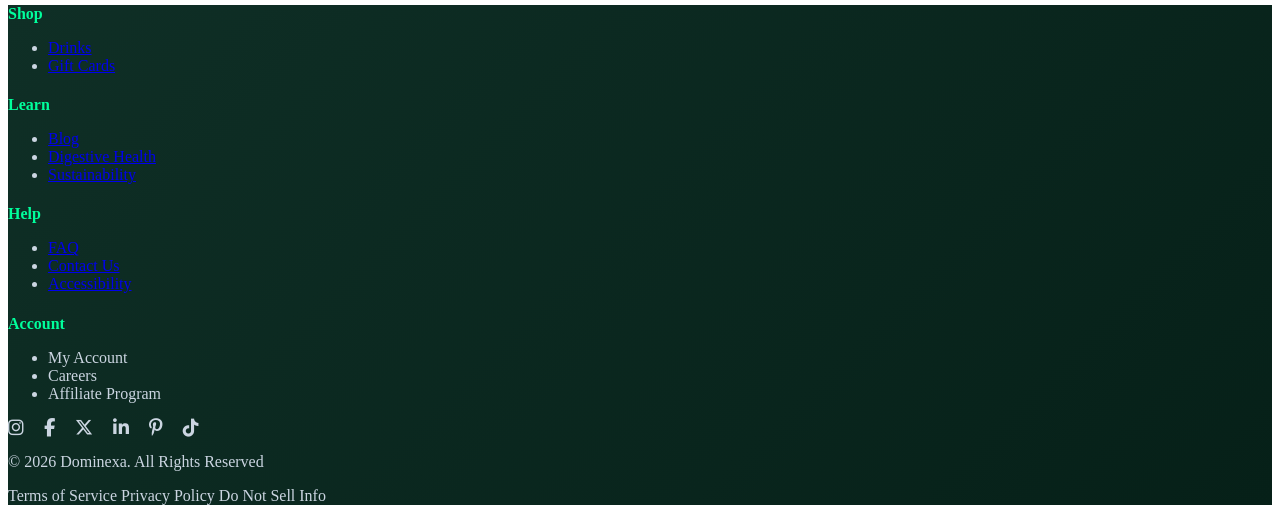
==== commit e95ddcc4: "update" ====
--- a/index.html
+++ b/index.html
@@ -46,7 +46,7 @@
         DOMINEXA
       </h1>
 
-      <p class="mt-4 text-2xl tracking-[4px] text-[#0b3d1f]">
+      <p class="mt-4 text-2xl tracking-[4px] text-[#000000]">
         DIGITAL MARKETING AGENCY
       </p>
     </div>
--- a/style.css
+++ b/style.css
@@ -95,6 +95,7 @@
   background: linear-gradient(135deg, #cfe3cf, #7ea87e);
   position: relative;
   overflow: hidden;
+  padding-bottom: 150px;
 }
 
 /* RIGHT CORNER SHAPE */
@@ -280,6 +281,7 @@
   transform: translateY(-10px) scale(1.04);
   box-shadow: 0 0 50px rgba(0,255,150,0.4);
 }
+
 /* TITLE BAR */
 .title-bar {
   background: linear-gradient(90deg,#0f766e,#065f46);
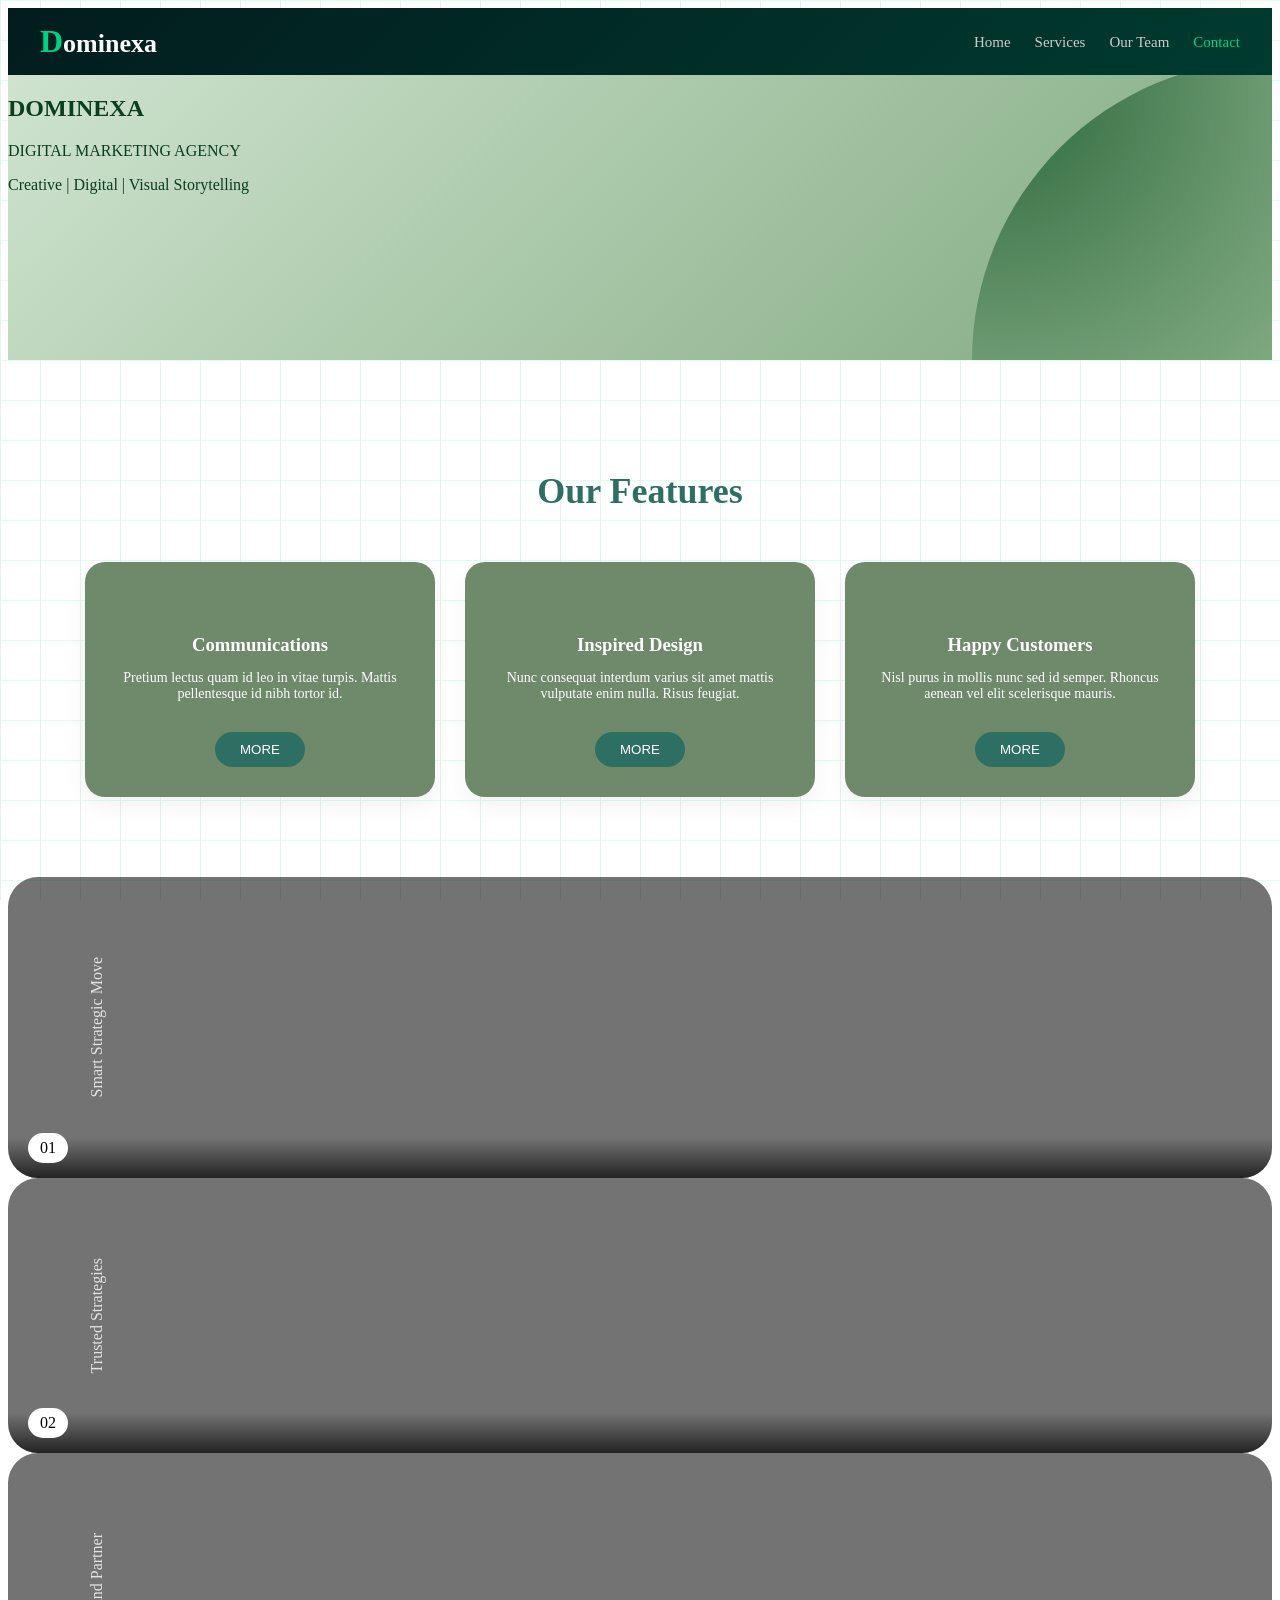
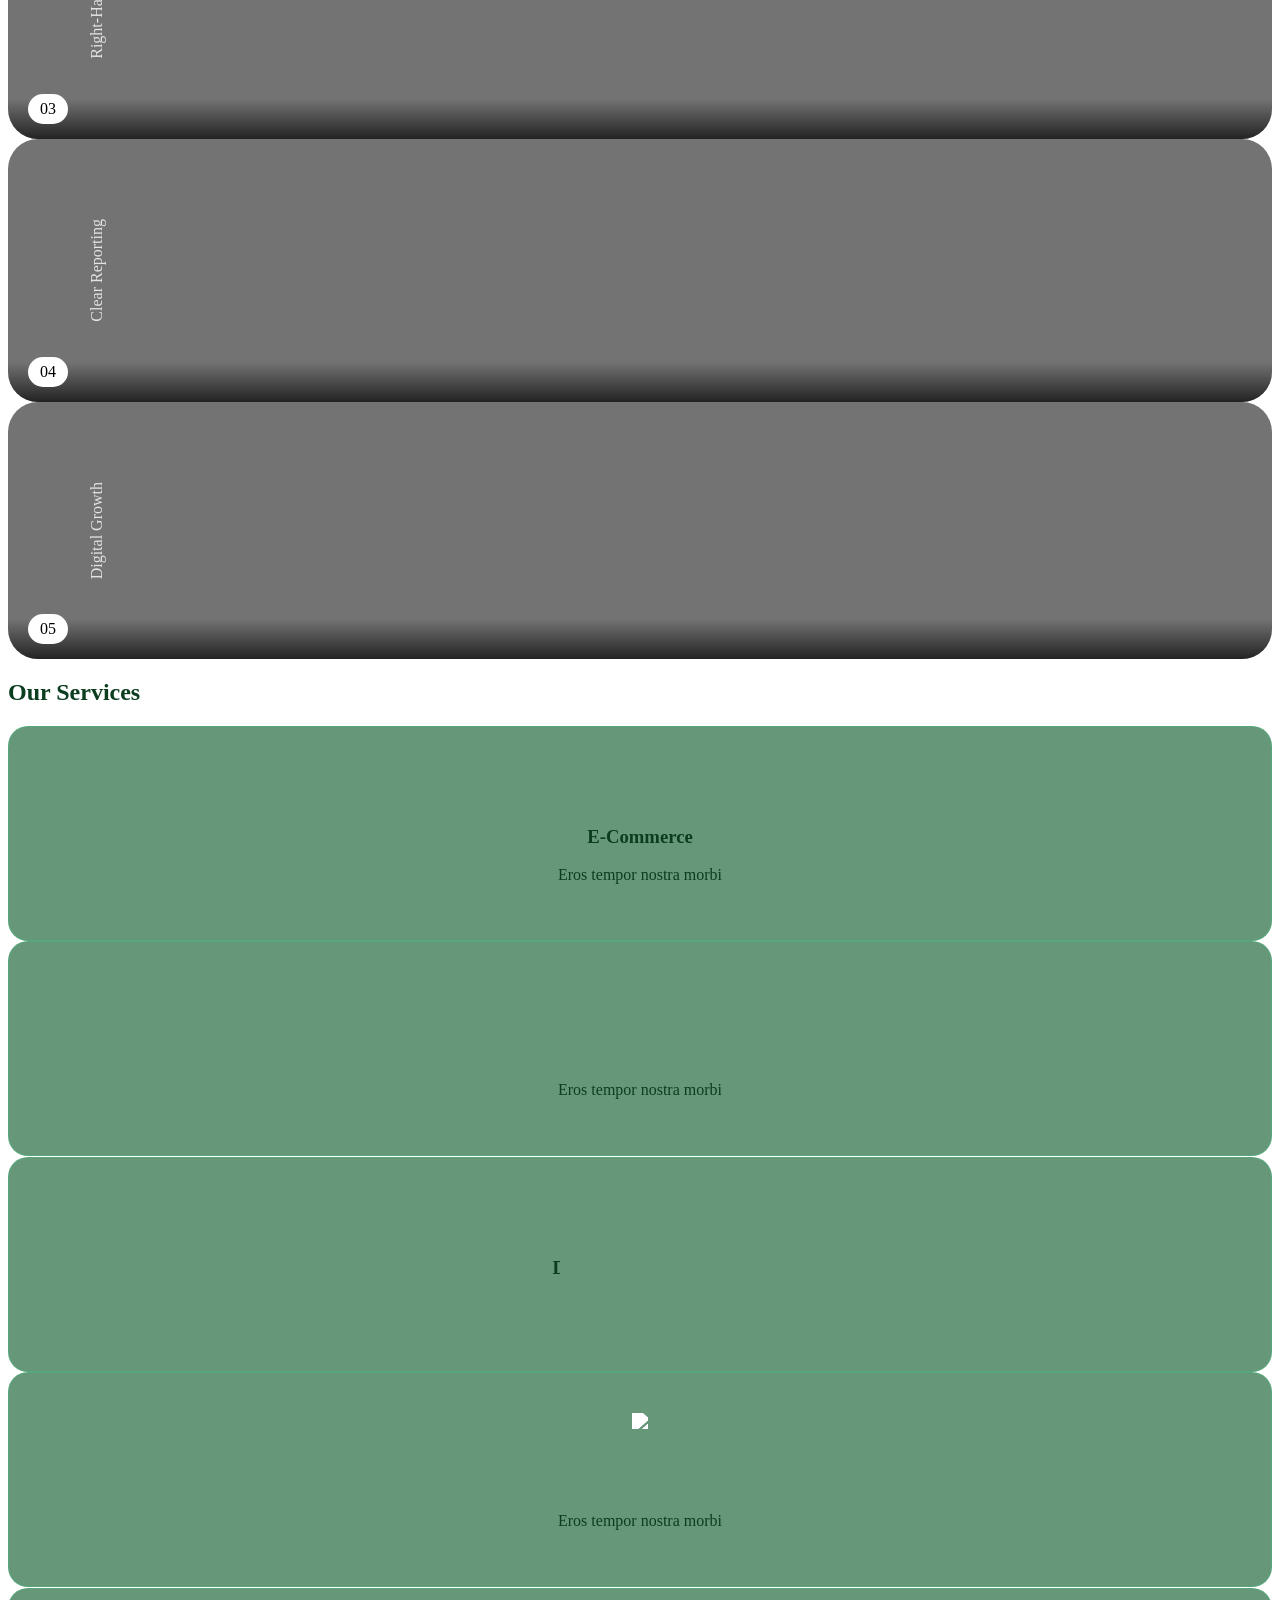
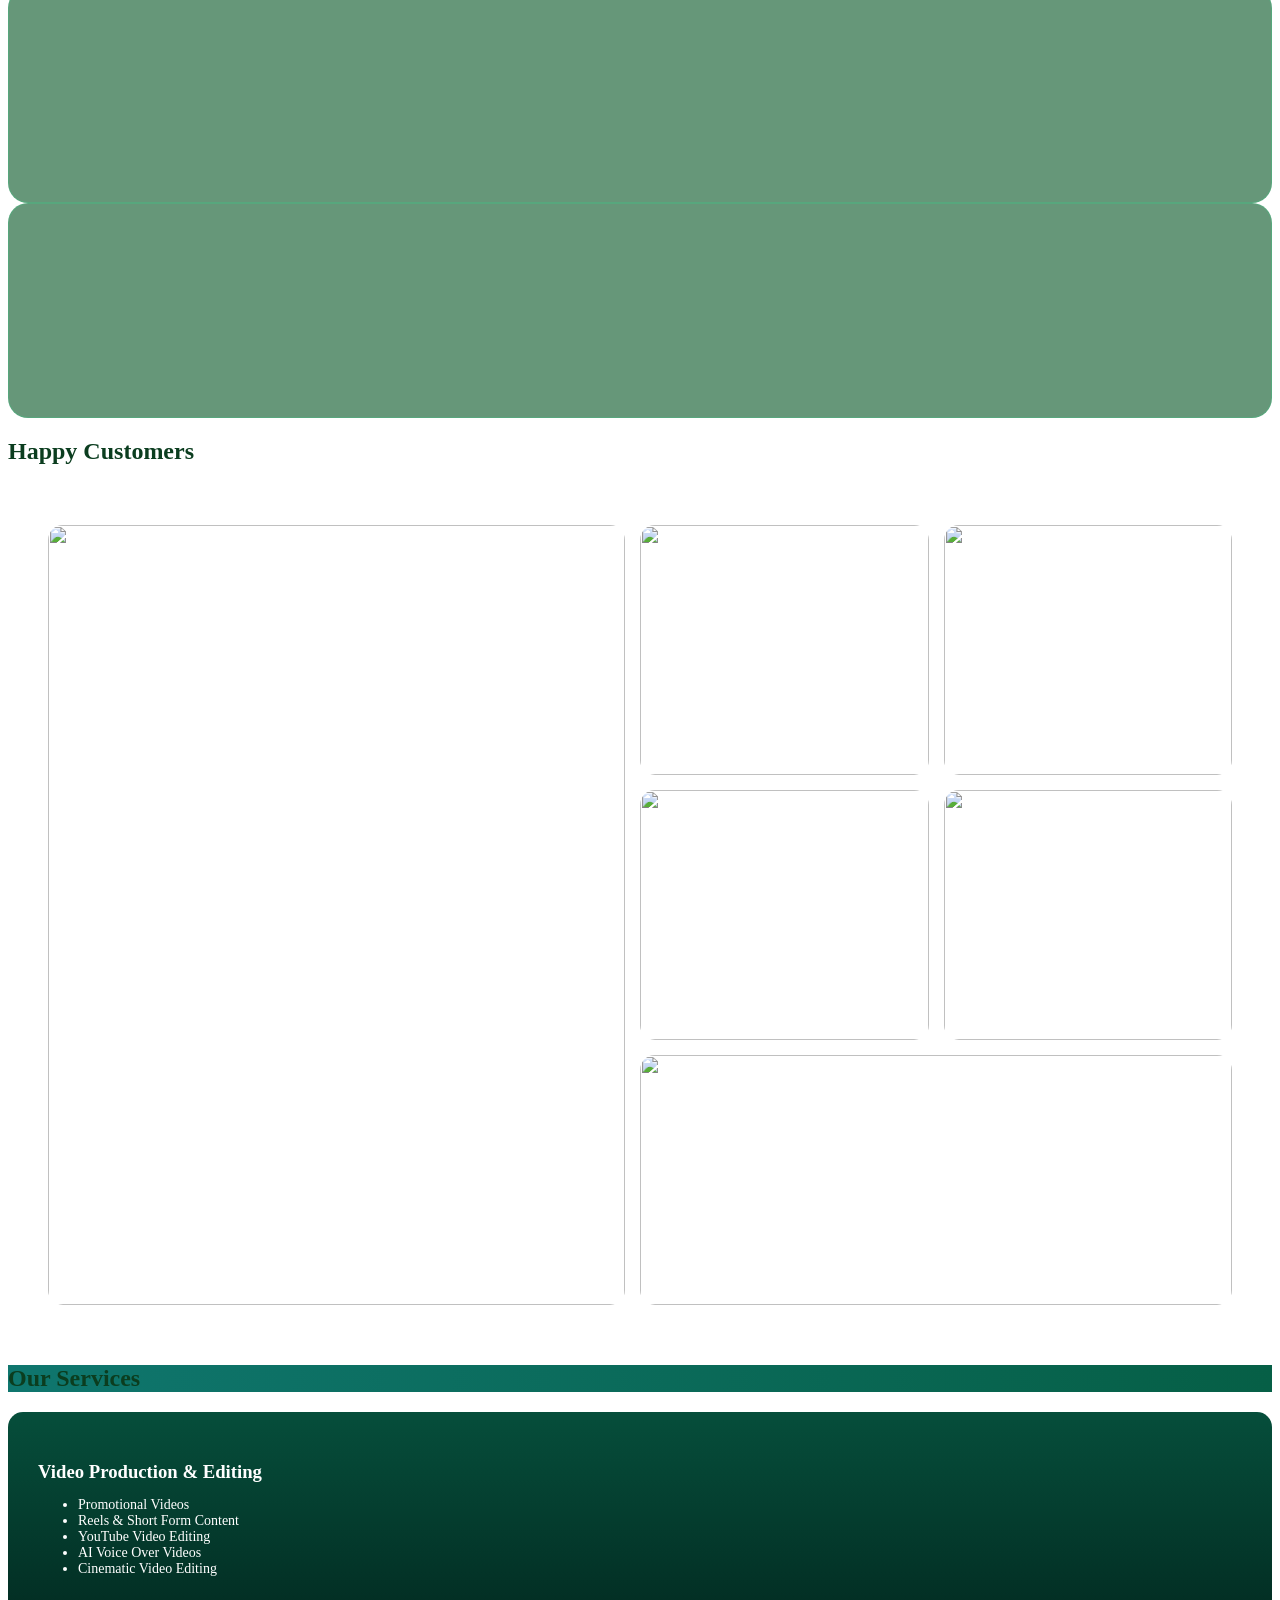
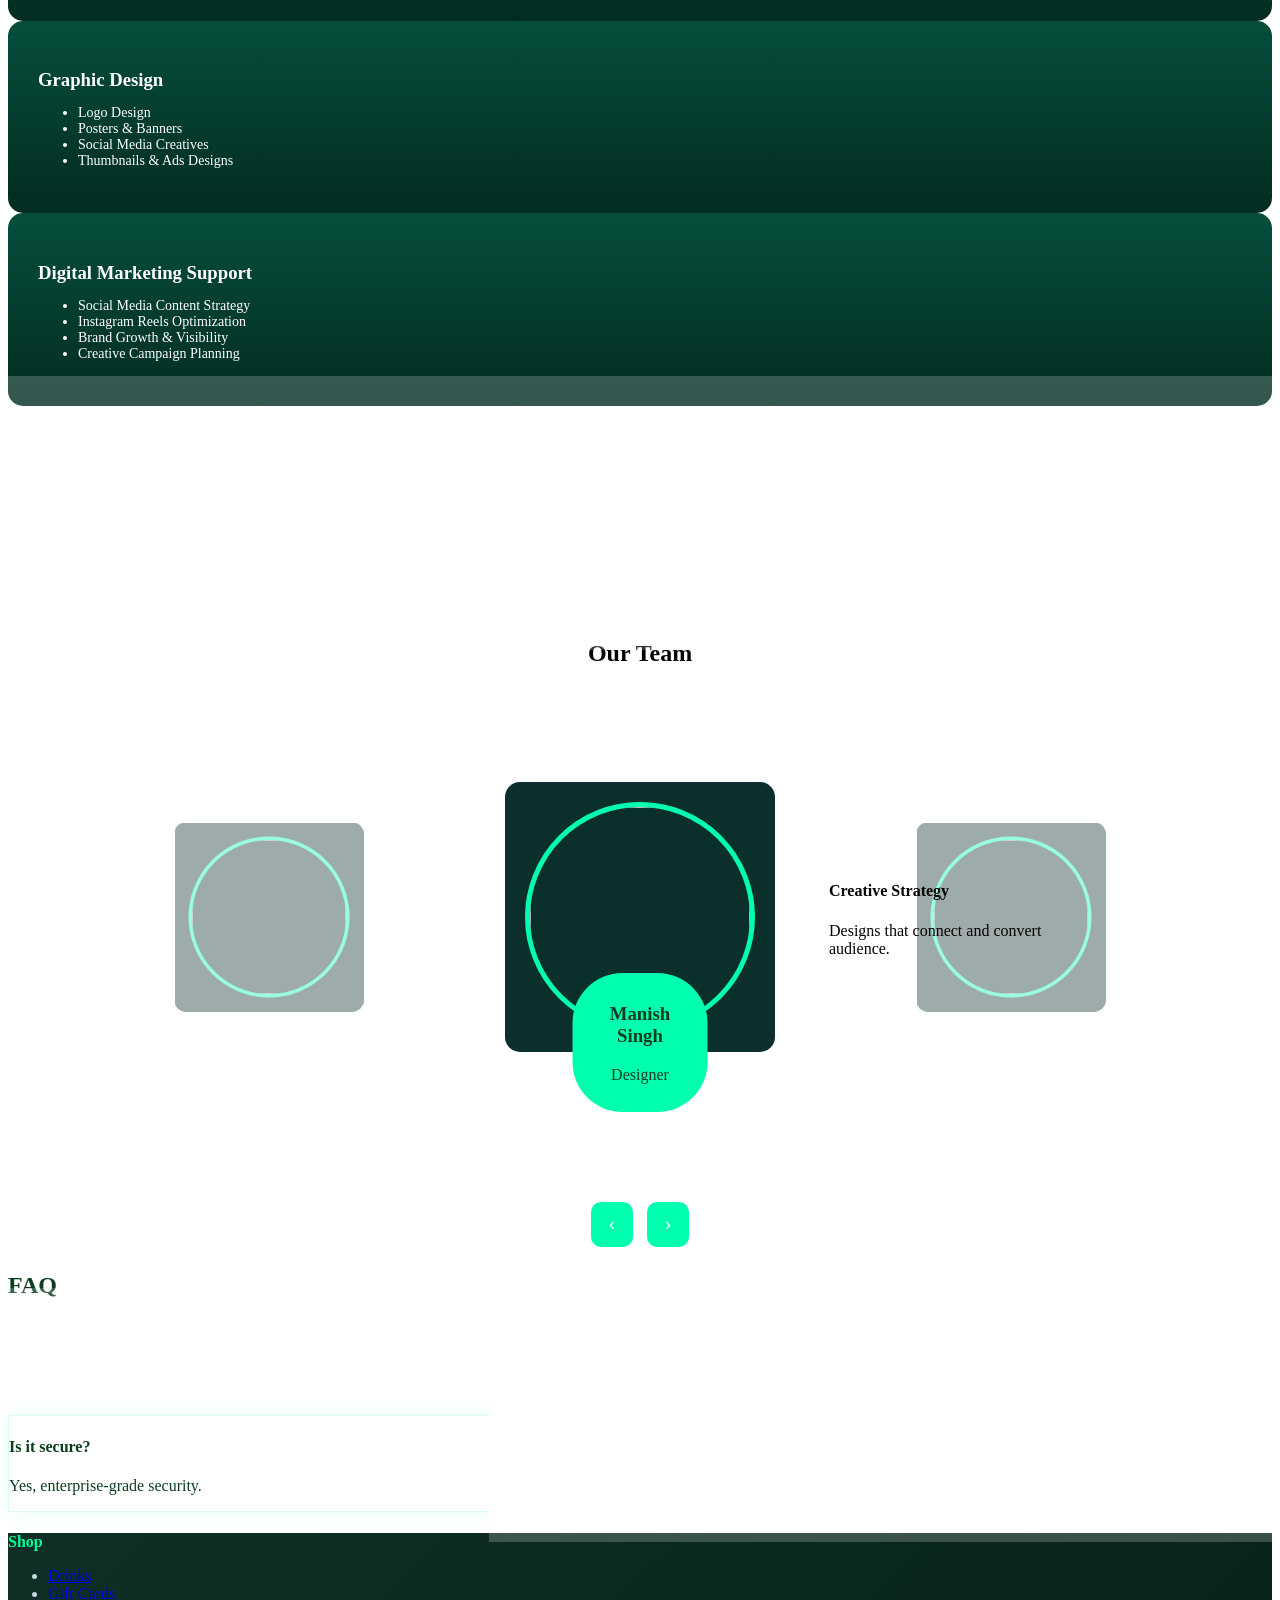
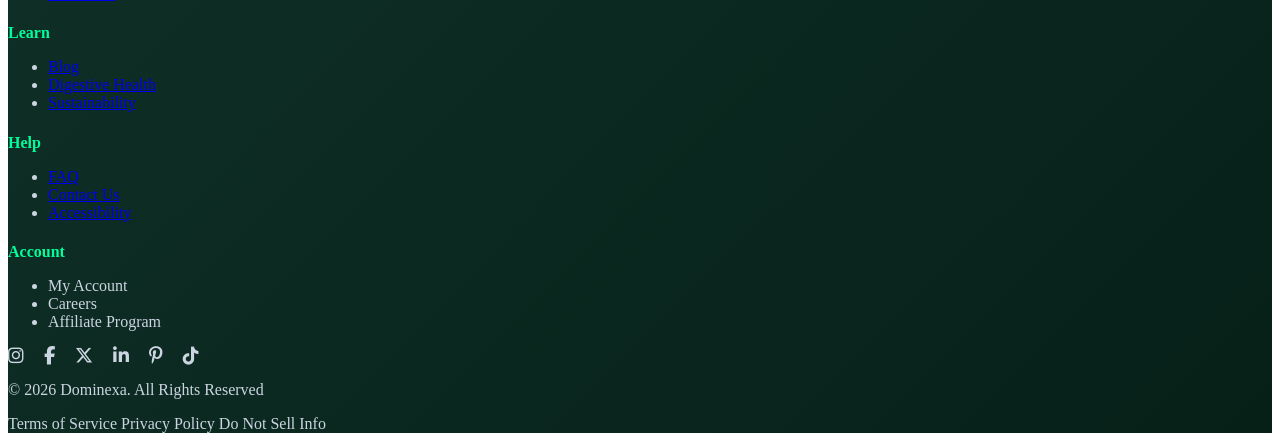
==== commit a53ca23e: "update" ====
--- a/index.html
+++ b/index.html
@@ -61,24 +61,36 @@
 </section>
 
 <!-- ================= SERVICES ================= -->
-
-<section class="max-w-7xl mx-auto px-10 py-24 grid md:grid-cols-3 gap-8">
-
-  <div class="service-card">
-    <h3>Analytics</h3>
-    <p>Track performance in real-time</p>
-  </div>
-
-  <div class="service-card">
-    <h3>Automation</h3>
-    <p>Save time with smart workflows</p>
-  </div>
-
-  <div class="service-card">
-    <h3>Optimization</h3>
-    <p>Improve ROI with AI tools</p>
-  </div>
-
+<section class="features-section">
+  <h2>Our Features</h2>
+
+  <div class="features-container">
+
+    <!-- CARD 1 -->
+    <div class="feature-card">
+      <img src="https://cdn-icons-png.flaticon.com/512/3050/3050525.png" alt="">
+      <h3>Communications</h3>
+      <p>Pretium lectus quam id leo in vitae turpis. Mattis pellentesque id nibh tortor id.</p>
+      <button>MORE</button>
+    </div>
+
+    <!-- CARD 2 -->
+    <div class="feature-card">
+      <img src="https://cdn-icons-png.flaticon.com/512/3135/3135715.png" alt="">
+      <h3>Inspired Design</h3>
+      <p>Nunc consequat interdum varius sit amet mattis vulputate enim nulla. Risus feugiat.</p>
+      <button>MORE</button>
+    </div>
+
+    <!-- CARD 3 -->
+    <div class="feature-card">
+      <img src="https://cdn-icons-png.flaticon.com/512/4140/4140048.png" alt="">
+      <h3>Happy Customers</h3>
+      <p>Nisl purus in mollis nunc sed id semper. Rhoncus aenean vel elit scelerisque mauris.</p>
+      <button>MORE</button>
+    </div>
+
+  </div>
 </section>
 
 <!-- ================= PANELS ================= -->
@@ -195,18 +207,8 @@
 
 <!-- TESTIMONIAL -->
 <section class="max-w-7xl mx-auto px-10 py-24 text-center">
-
-  <h2 class="text-4xl font-bold mb-16 text-center">Testimonials</h2>
-
-<div class="grid md:grid-cols-3 gap-6">
-  <div class="glass p-6 rounded-xl">"Amazing growth" ⭐⭐⭐⭐⭐</div>
-  <div class="glass p-6 rounded-xl">"Best marketing team" ⭐⭐⭐⭐⭐</div>
-  <div class="glass p-6 rounded-xl">"Highly recommended" ⭐⭐⭐⭐⭐</div>
-</div>
-
-</section>
-
-
+  <h2 class="text-4xl font-bold mb-16 text-center">Happy Customers</h2>
+</section>
 <section class="split-grid">
 
   <!-- LEFT BIG -->
@@ -349,13 +351,13 @@
       </div>
 
       <div class="info">
-        <h3>JOHN SMITH</h3>
-        <p>Marketing Head</p>
+        <h3>Manish Singh</h3>
+        <p>Designer</p>
       </div>
 
       <div class="thought">
         <h4>Creative Strategy</h4>
-        <p>We build powerful marketing strategies that grow your brand.</p>
+        <p>Designs that connect and convert audience.</p>
       </div>
     </div>
 
@@ -366,7 +368,7 @@
       </div>
 
       <div class="info">
-        <h3>MIKE JOHN</h3>
+        <h3>Ajeet</h3>
         <p>Ads Manager</p>
       </div>
 
@@ -383,13 +385,13 @@
       </div>
 
       <div class="info">
-        <h3>SARA LEE</h3>
-        <p>Designer</p>
+        <h3>Suneel</h3>
+        <p>Marketing Specialist</p>
       </div>
 
       <div class="thought">
         <h4>Visual Design</h4>
-        <p>Designs that connect and convert audience.</p>
+        <p>We build powerful marketing strategies that grow your brand.</p>
       </div>
     </div>
 
--- a/style.css
+++ b/style.css
@@ -8,7 +8,6 @@
 body {
   color: #0b3d1f;
 }
-
 
 /* HEADER */
 .main-header {
@@ -57,19 +56,6 @@
   background: rgba(255,255,255,0.5);
   backdrop-filter: blur(10px);
   border: 1px solid rgba(0,0,0,0.1);
-}
-
-/* BUTTON UPDATE */
-.gradient-btn {
-  background: linear-gradient(90deg,#14532d,#22c55e);
-  color: white;
-}
-
-/* CARD STYLE UPDATE */
-.card-green {
-  background: rgba(255,255,255,0.6);
-  border-radius: 20px;
-  backdrop-filter: blur(10px);
 }
 
 /* GRID BACKGROUND */
@@ -129,6 +115,90 @@
     transform: translateY(0);
   }
 }
+/* FEATURES */
+
+.features-section {
+  /* background: #d8ebe5; */
+  text-align: center;
+  padding: 80px 20px;
+}
+
+.subtitle {
+  letter-spacing: 2px;
+  color: #f9f9f9;
+  font-size: 14px;
+  margin-bottom: 10px;
+}
+
+.features-section h2 {
+  font-size: 36px;
+  color: #2e6f63;
+  margin-bottom: 50px;
+}
+
+/* CONTAINER */
+.features-container {
+  display: flex;
+  justify-content: center;
+  gap: 30px;
+  flex-wrap: wrap;
+}
+
+/* CARD */
+.feature-card {
+  background: #6e8a6b;
+  padding: 30px 25px;
+  border-radius: 20px;
+  width: 300px;
+  box-shadow: 0 10px 25px rgba(0,0,0,0.05);
+  transition: 0.3s;
+}
+
+.feature-card:hover {
+  transform: translateY(-10px);
+}
+
+/* IMAGE */
+.feature-card img {
+  width: 120px;
+  margin-bottom: 20px;
+}
+
+/* TITLE */
+.feature-card h3 {
+  color: #ffffff;
+  margin-bottom: 10px;
+  font-weight: bold;
+}
+
+/* TEXT */
+.feature-card p {
+  color: #ffffff;
+  font-size: 14px;
+  margin-bottom: 20px;
+}
+
+/* BUTTON */
+.feature-card button {
+  background: #2e6f63;
+  color: white;
+  border: none;
+  padding: 10px 25px;
+  border-radius: 25px;
+  cursor: pointer;
+  transition: 0.3s;
+}
+
+.feature-card button:hover {
+  background: #24594f;
+}
+@media (max-width: 768px) {
+  .features-container {
+    flex-direction: column;
+    align-items: center;
+  }
+}
+
 
 
 /* PANEL BASE */
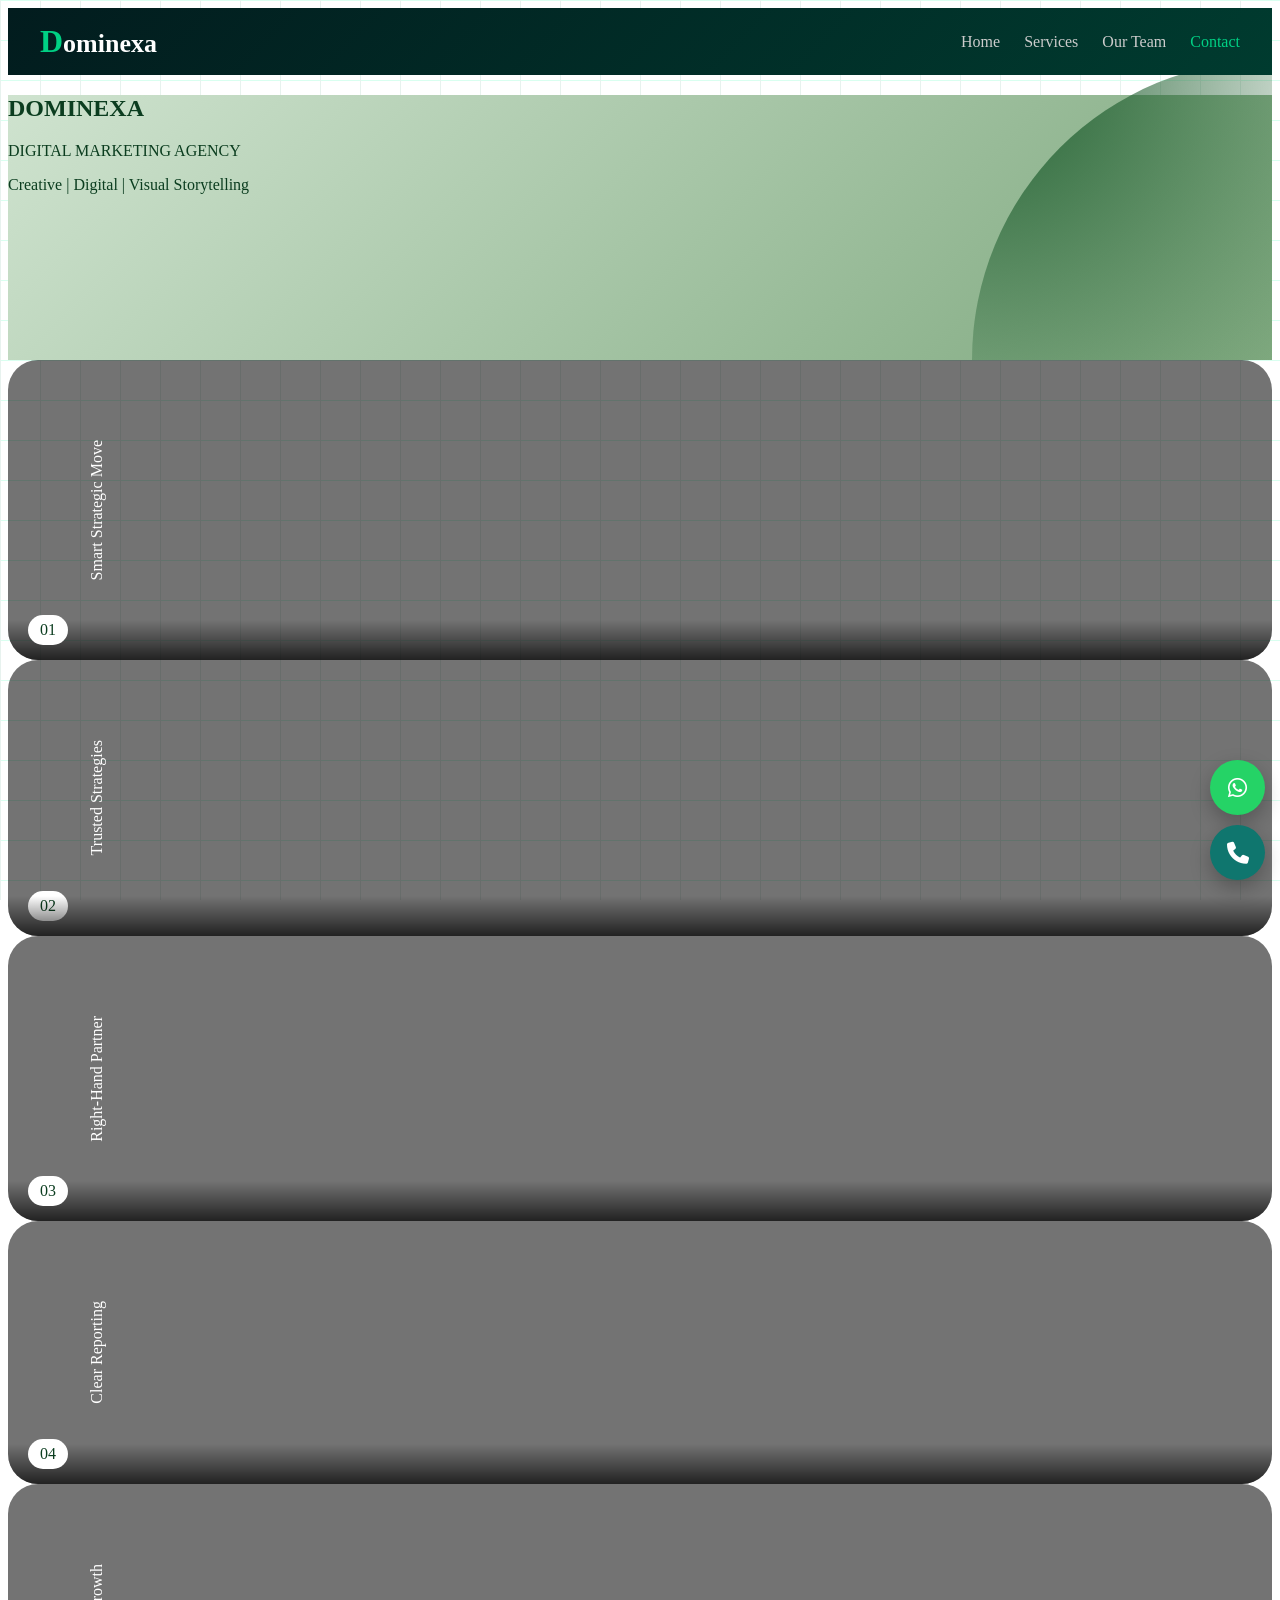
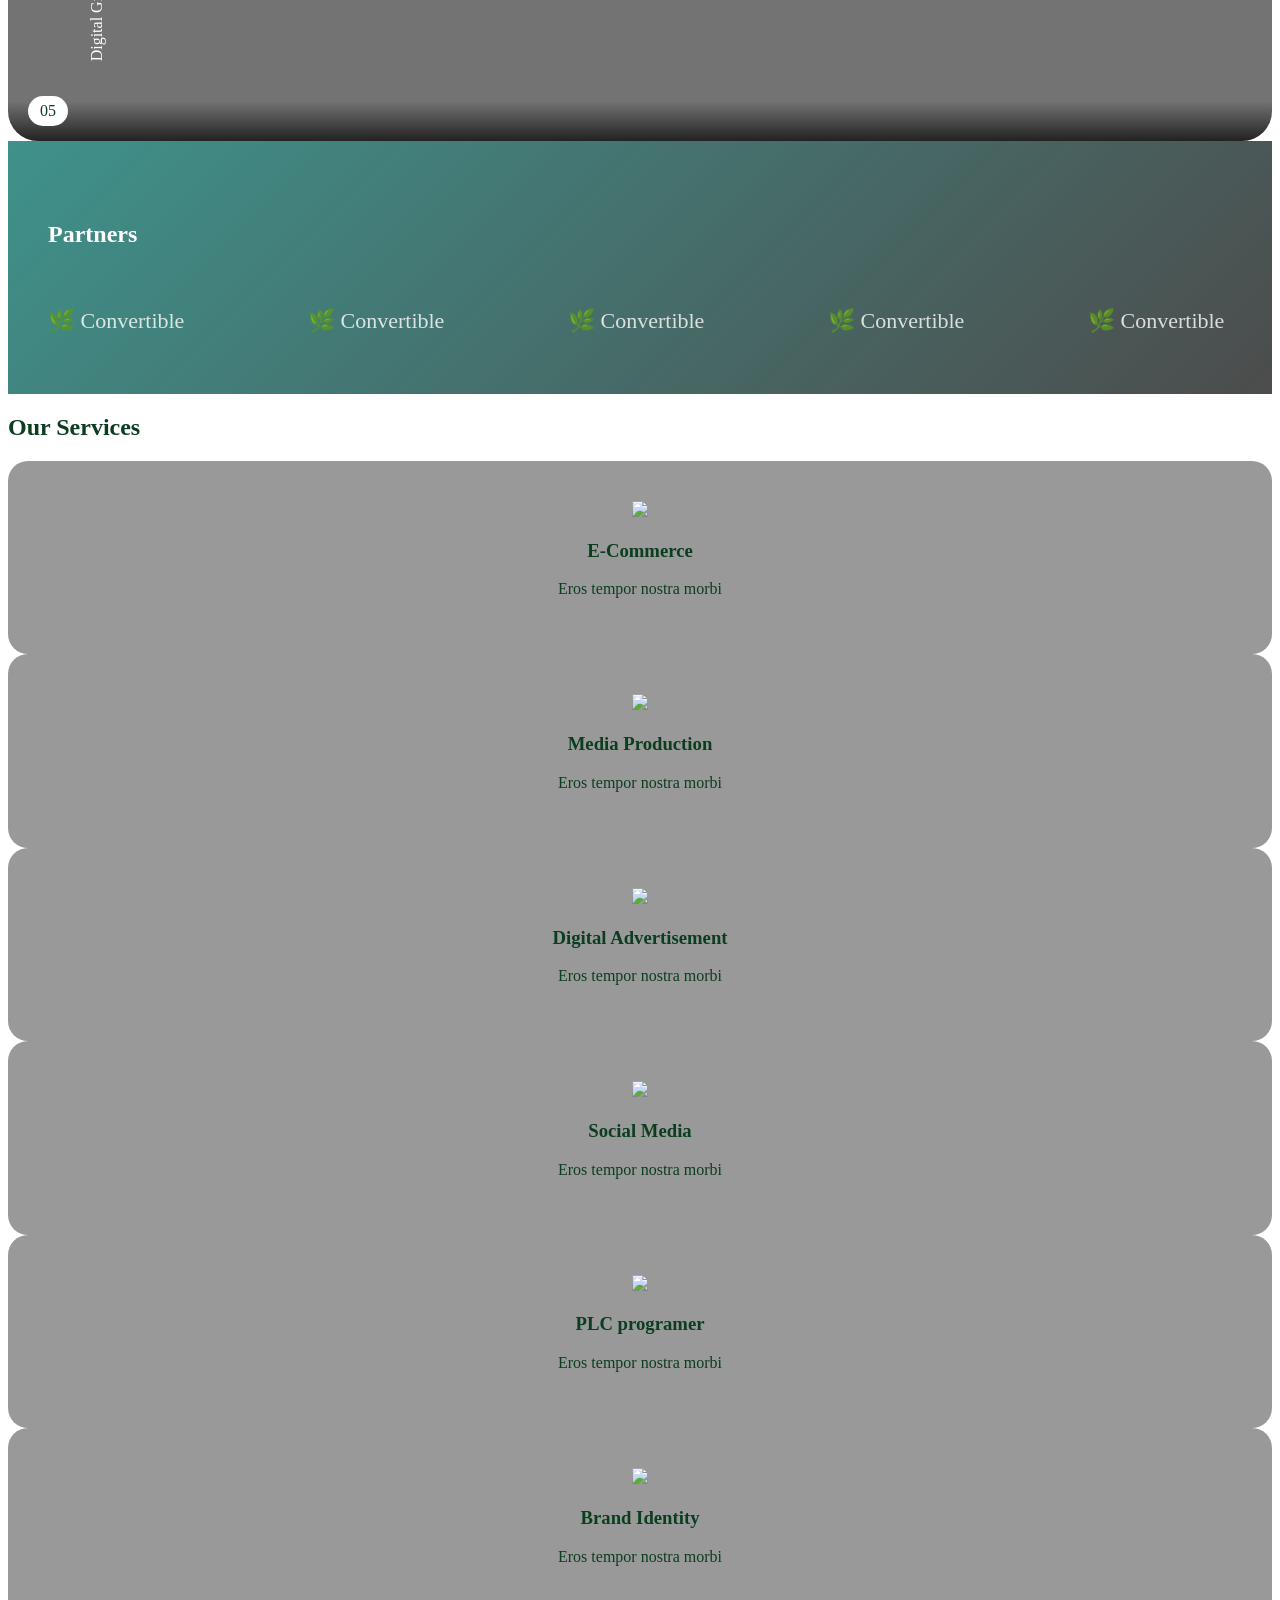
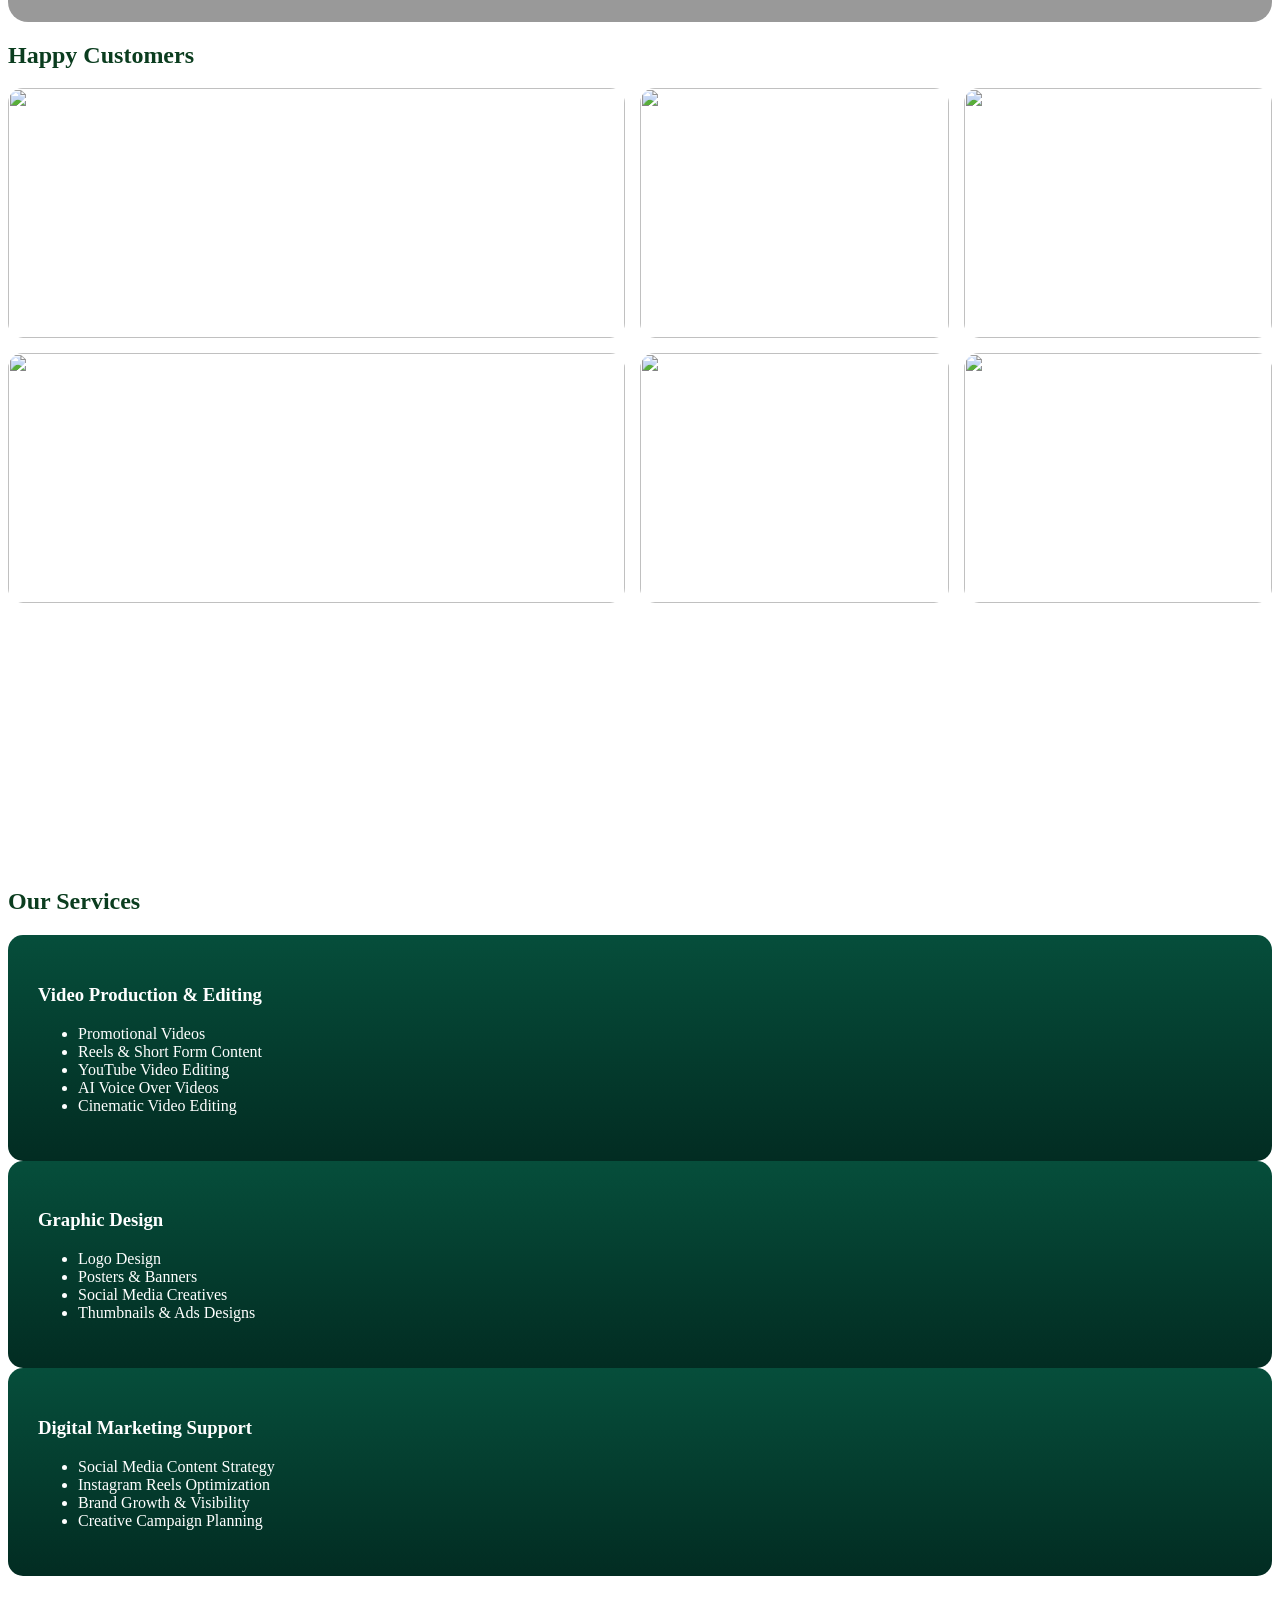
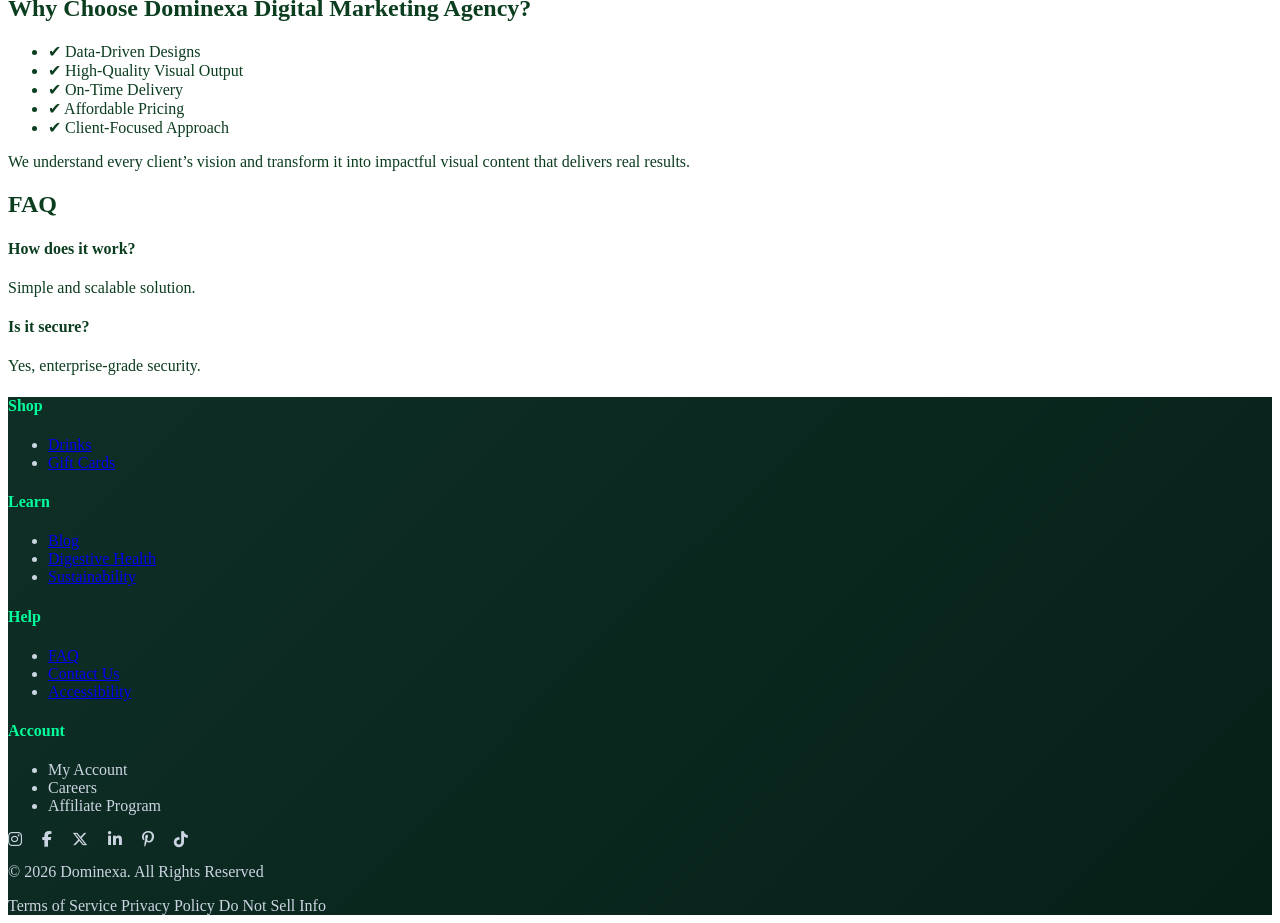
==== commit 918c1542: "update" ====
--- a/index.html
+++ b/index.html
@@ -10,7 +10,6 @@
 <link rel="stylesheet" href="https://cdnjs.cloudflare.com/ajax/libs/font-awesome/6.5.0/css/all.min.css">
 <link href="https://unpkg.com/aos@2.3.4/dist/aos.css" rel="stylesheet">
 <link rel="stylesheet" href="style.css" />
-<link rel="stylesheet" href="https://cdnjs.cloudflare.com/ajax/libs/font-awesome/6.5.0/css/all.min.css" />
 <script src="https://unpkg.com/aos@2.3.4/dist/aos.js"></script>
 </head>
 
@@ -59,40 +58,6 @@
   </div>
 
 </section>
-
-<!-- ================= SERVICES ================= -->
-<section class="features-section">
-  <h2>Our Features</h2>
-
-  <div class="features-container">
-
-    <!-- CARD 1 -->
-    <div class="feature-card">
-      <img src="https://cdn-icons-png.flaticon.com/512/3050/3050525.png" alt="">
-      <h3>Communications</h3>
-      <p>Pretium lectus quam id leo in vitae turpis. Mattis pellentesque id nibh tortor id.</p>
-      <button>MORE</button>
-    </div>
-
-    <!-- CARD 2 -->
-    <div class="feature-card">
-      <img src="https://cdn-icons-png.flaticon.com/512/3135/3135715.png" alt="">
-      <h3>Inspired Design</h3>
-      <p>Nunc consequat interdum varius sit amet mattis vulputate enim nulla. Risus feugiat.</p>
-      <button>MORE</button>
-    </div>
-
-    <!-- CARD 3 -->
-    <div class="feature-card">
-      <img src="https://cdn-icons-png.flaticon.com/512/4140/4140048.png" alt="">
-      <h3>Happy Customers</h3>
-      <p>Nisl purus in mollis nunc sed id semper. Rhoncus aenean vel elit scelerisque mauris.</p>
-      <button>MORE</button>
-    </div>
-
-  </div>
-</section>
-
 <!-- ================= PANELS ================= -->
 
 <section class="max-w-7xl mx-auto py-20 px-6">
@@ -151,12 +116,32 @@
         <p>Scaling your brand with powerful strategies.</p>
       </div>
     </div>
-
-  </div>
-
-</section>
-
-
+  </div>
+</section>
+
+<!-- ================= PARTNERS ================= -->
+<section class="partners">
+
+  <div class="partners-header">
+    <h2>Partners</h2>
+  </div>
+
+  <!-- SLIDER -->
+  <div class="slider">
+    <div class="slide-track">
+
+      <div class="slide">🌿 Convertible</div>
+      <div class="slide">🌿 Convertible</div>
+      <div class="slide">🌿 Convertible</div>
+      <div class="slide">🌿 Convertible</div>
+      <div class="slide">🌿 Convertible</div>
+      <!-- duplicate for infinite -->
+      <div class="slide">🌿 Convertible</div>
+      <div class="slide">🌿 Convertible</div>
+      <div class="slide">🌿 Convertible</div>
+    </div>
+  </div>
+</section>
 
 <!-- SERVICES -->
 <section class="max-w-7xl mx-auto px-10 py-24">
@@ -202,7 +187,6 @@
       <p>Eros tempor nostra morbi</p>
     </div>
   </div>
-
 </section>
 
 <!-- TESTIMONIAL -->
@@ -336,75 +320,6 @@
   </div>
 
 </section>
-
-<!-- ================= CTA ================= -->
-<section class="team-section">
-
-  <h2 class="title">Our Team</h2>
-
-  <div class="slider">
-
-    <!-- CARD 1 -->
-    <div class="card active">
-      <div class="img-box">
-        <img src="https://images.unsplash.com/photo-1527980965255-d3b416303d12" />
-      </div>
-
-      <div class="info">
-        <h3>Manish Singh</h3>
-        <p>Designer</p>
-      </div>
-
-      <div class="thought">
-        <h4>Creative Strategy</h4>
-        <p>Designs that connect and convert audience.</p>
-      </div>
-    </div>
-
-    <!-- CARD 2 -->
-    <div class="card">
-      <div class="img-box">
-        <img src="https://images.unsplash.com/photo-1500648767791-00dcc994a43e" />
-      </div>
-
-      <div class="info">
-        <h3>Ajeet</h3>
-        <p>Ads Manager</p>
-      </div>
-
-      <div class="thought">
-        <h4>Ad Performance</h4>
-        <p>Optimized campaigns that bring real ROI.</p>
-      </div>
-    </div>
-
-    <!-- CARD 3 -->
-    <div class="card">
-      <div class="img-box">
-        <img src="https://images.unsplash.com/photo-1544005313-94ddf0286df2" />
-      </div>
-
-      <div class="info">
-        <h3>Suneel</h3>
-        <p>Marketing Specialist</p>
-      </div>
-
-      <div class="thought">
-        <h4>Visual Design</h4>
-        <p>We build powerful marketing strategies that grow your brand.</p>
-      </div>
-    </div>
-
-  </div>
-
-  <!-- CONTROLS -->
-  <div class="controls">
-    <button onclick="prev()">‹</button>
-    <button onclick="next()">›</button>
-  </div>
-
-</section>
-
 <!-- ================= FAQ ================= -->
 
 <section class="max-w-7xl mx-auto px-10 py-24">
@@ -422,10 +337,24 @@
     <h4>Is it secure?</h4>
     <p class="text-gray-400 mt-2">Yes, enterprise-grade security.</p>
   </div>
-
 </div>
-
-</section>
+</section>
+
+
+<div class="cta-buttons">
+
+  <!-- WhatsApp -->
+  <a href="https://wa.me/qr/M7XOBH2QKHM2F1" target="_blank" class="cta whatsapp" title="Chat on WhatsApp">
+    <i class="fab fa-whatsapp"></i>
+  </a>
+
+  <!-- Call -->
+  <a href="tel:+917050474717" class="cta call" title="Call Now">
+    <i class="fas fa-phone"></i>
+  </a>
+
+</div>
+
 
 <footer class="footer-section">
 
--- a/style.css
+++ b/style.css
@@ -1,13 +1,151 @@
-/* MAIN BACKGROUND */
-.main-bg {
-  background: linear-gradient(135deg, #d8ead8, #7ea87e);
-  min-height: 100vh;
-}
-
-/* OPTIONAL SOFT TEXT COLOR */
 body {
   color: #0b3d1f;
 }
+
+/* ================= MOBILE RESPONSIVE ================= */
+
+/* GLOBAL FIX */
+* {
+  box-sizing: border-box;
+}
+
+body {
+  overflow-x: hidden;
+}
+
+/* HEADER */
+@media (max-width: 768px) {
+  .nav-container {
+    flex-direction: column;
+    gap: 10px;
+  }
+
+  nav {
+    display: flex;
+    flex-wrap: wrap;
+    justify-content: center;
+  }
+
+  nav a {
+    margin: 5px 10px;
+    font-size: 14px;
+  }
+}
+
+/* HERO */
+@media (max-width: 768px) {
+  .hero-section {
+    padding: 100px 20px 120px;
+    text-align: center;
+  }
+
+  .hero-section h1 {
+    font-size: 36px !important;
+  }
+
+  .hero-section p {
+    font-size: 16px;
+    letter-spacing: 2px;
+  }
+}
+
+/* FEATURES */
+@media (max-width: 768px) {
+  .features-container {
+    flex-direction: column;
+    gap: 20px;
+  }
+
+  .feature-card {
+    width: 100%;
+  }
+}
+
+/* PANELS (IMPORTANT FIX) */
+@media (max-width: 992px) {
+  .flex.gap-4 {
+    flex-direction: column;
+    height: auto;
+  }
+
+  .panel {
+    flex: unset;
+    height: 200px;
+  }
+
+  .vertical-text {
+    display: none;
+  }
+
+  .content {
+    opacity: 1 !important;
+    transform: none !important;
+  }
+}
+
+/* SERVICES GRID */
+@media (max-width: 768px) {
+  .grid.md\:grid-cols-3 {
+    grid-template-columns: 1fr !important;
+  }
+}
+
+/* SERVICE CARD */
+@media (max-width: 768px) {
+  .service-card {
+    padding: 25px;
+  }
+}
+
+/* SPLIT GRID (VERY IMPORTANT) */
+@media (max-width: 768px) {
+  .split-grid {
+    grid-template-columns: 1fr;
+    grid-template-rows: auto;
+  }
+
+  .big-card,
+  .small-card,
+  .bottom-card {
+    grid-column: span 1 !important;
+    height: 250px;
+  }
+}
+
+/* SERVICE BOX */
+@media (max-width: 768px) {
+  .service-box {
+    padding: 20px;
+  }
+}
+
+/* FOOTER */
+@media (max-width: 768px) {
+  .footer-section .grid {
+    grid-template-columns: 1fr 1fr;
+  }
+
+  .social-icons {
+    justify-content: center;
+    margin-top: 20px;
+  }
+}
+
+@media (max-width: 480px) {
+  .footer-section .grid {
+    grid-template-columns: 1fr;
+  }
+
+  .footer-section {
+    text-align: center;
+  }
+}
+
+/* Responsive end */
+
+
+
+
 
 /* HEADER */
 .main-header {
@@ -41,8 +179,6 @@
   color: #ccc;
   margin-left: 20px;
   text-decoration: none;
-  font-size: 15px;
-  transition: 0.3s;
 }
 
 nav a:hover,
@@ -50,15 +186,7 @@
   color: #00d084;
 }
 
-
-/* REMOVE DARK UI EFFECT */
-.glass {
-  background: rgba(255,255,255,0.5);
-  backdrop-filter: blur(10px);
-  border: 1px solid rgba(0,0,0,0.1);
-}
-
-/* GRID BACKGROUND */
+/* GRID BG */
 .grid-bg {
   position: fixed;
   inset: 0;
@@ -69,22 +197,14 @@
     linear-gradient(to bottom, #00ff9c 1px, transparent 1px);
   background-size: 40px 40px;
 }
-/* GLASS */
-.glass {
-  background: rgba(255,255,255,0.04);
-  backdrop-filter: blur(25px);
-  border: 1px solid rgba(0,255,150,0.15);
-  box-shadow: 0 0 20px rgba(0,255,150,0.1);
-}
-/* HERO BG */
+
+/* HERO */
 .hero-section {
   background: linear-gradient(135deg, #cfe3cf, #7ea87e);
   position: relative;
-  overflow: hidden;
   padding-bottom: 150px;
 }
 
-/* RIGHT CORNER SHAPE */
 .hero-section::after {
   content: "";
   position: absolute;
@@ -96,112 +216,7 @@
   border-top-left-radius: 100%;
 }
 
-/* OPTIONAL ANIMATION */
-.hero-section h1 {
-  animation: fadeUp 1s ease forwards;
-}
-
-.hero-section p {
-  animation: fadeUp 1.2s ease forwards;
-}
-
-@keyframes fadeUp {
-  from {
-    opacity: 0;
-    transform: translateY(20px);
-  }
-  to {
-    opacity: 1;
-    transform: translateY(0);
-  }
-}
-/* FEATURES */
-
-.features-section {
-  /* background: #d8ebe5; */
-  text-align: center;
-  padding: 80px 20px;
-}
-
-.subtitle {
-  letter-spacing: 2px;
-  color: #f9f9f9;
-  font-size: 14px;
-  margin-bottom: 10px;
-}
-
-.features-section h2 {
-  font-size: 36px;
-  color: #2e6f63;
-  margin-bottom: 50px;
-}
-
-/* CONTAINER */
-.features-container {
-  display: flex;
-  justify-content: center;
-  gap: 30px;
-  flex-wrap: wrap;
-}
-
-/* CARD */
-.feature-card {
-  background: #6e8a6b;
-  padding: 30px 25px;
-  border-radius: 20px;
-  width: 300px;
-  box-shadow: 0 10px 25px rgba(0,0,0,0.05);
-  transition: 0.3s;
-}
-
-.feature-card:hover {
-  transform: translateY(-10px);
-}
-
-/* IMAGE */
-.feature-card img {
-  width: 120px;
-  margin-bottom: 20px;
-}
-
-/* TITLE */
-.feature-card h3 {
-  color: #ffffff;
-  margin-bottom: 10px;
-  font-weight: bold;
-}
-
-/* TEXT */
-.feature-card p {
-  color: #ffffff;
-  font-size: 14px;
-  margin-bottom: 20px;
-}
-
-/* BUTTON */
-.feature-card button {
-  background: #2e6f63;
-  color: white;
-  border: none;
-  padding: 10px 25px;
-  border-radius: 25px;
-  cursor: pointer;
-  transition: 0.3s;
-}
-
-.feature-card button:hover {
-  background: #24594f;
-}
-@media (max-width: 768px) {
-  .features-container {
-    flex-direction: column;
-    align-items: center;
-  }
-}
-
-
-
-/* PANEL BASE */
+/* PANELS */
 .panel {
   position: relative;
   flex: 0.6;
@@ -210,177 +225,131 @@
   overflow: hidden;
   cursor: pointer;
   background-size: cover;
-  background-position: center;
-  transition: all 0.5s ease;
-}
-
-/* DARK OVERLAY ALWAYS (for visibility) */
+  transition: 0.5s;
+}
+
 .panel::before {
   content: "";
   position: absolute;
   inset: 0;
-  background: rgba(0,0,0,0.55); /* dark overlay */
-  z-index: 1;
-  transition: 0.4s;
-}
-
-/* ON HOVER → LIGHT OVERLAY */
-.panel:hover::before {
-  background: rgba(0,0,0,0.35);
-}
-
-/* EXPAND */
+  background: rgba(0,0,0,0.55);
+}
+
 .panel:hover {
   flex: 3;
 }
 
-/* VERTICAL TEXT */
 .vertical-text {
   writing-mode: vertical-rl;
   transform: rotate(180deg);
   margin: 5rem;
   color: white;
-  opacity: 0.8;
-  z-index: 3;
-  position: relative;
-  transition: 0.3s;
-}
-
-/* HIDE TEXT ON EXPAND */
-.panel:hover .vertical-text {
-  opacity: 0;
-}
-
-/* NUMBER */
+}
+
 .number {
   position: absolute;
   background: white;
   border-radius: 50px;
-  color: black;
   bottom: 15px;
   left: 20px;
-  z-index: 3;
   padding: 6px 12px;
-  transition: 0.4s ease;
-}
-.panel:hover .number {
-  bottom: 80px;
-  left: 20px;
-  transform: scale(1.1);
-}
-
-/* CONTENT */
+}
+
 .content {
   position: absolute;
   bottom: 30px;
   left: 30px;
-  right: 30px;
   color: white;
   opacity: 0;
-  transform: translateY(20px);
-  z-index: 3;
-  transition: 0.4s;
-}
-
-/* SHOW CONTENT ON HOVER */
+  transition: 0.3s;
+}
+
 .panel:hover .content {
   opacity: 1;
-  transform: translateY(0);
-}
-
-
-
+}
+
+/* PARTNERS */
+
+.partners {
+  padding: 60px 40px;
+  color: white;
+  position: relative;
+
+  /* background */
+  background: linear-gradient(
+      135deg,
+      rgba(15,118,110,0.8),
+      rgba(0,0,0,0.7)
+    ),
+    url('https://images.unsplash.com/photo-1506744038136-46273834b3fb')
+    center/cover no-repeat;
+}
+
+/* HEADER */
+.partners-header {
+  display: flex;
+  justify-content: space-between;
+  align-items: center;
+  margin-bottom: 40px;
+}
+
+.partners-header h2 {
+  font-size: 24px;
+}
+
+/* SLIDER */
+.slider {
+  overflow: hidden;
+  position: relative;
+}
+
+/* TRACK */
+.slide-track {
+  display: flex;
+  gap: 60px;
+  animation: scroll 10s linear infinite;
+}
+
+/* LOGO */
+.slide {
+  min-width: 200px;
+  font-size: 22px;
+  opacity: 0.8;
+  white-space: nowrap;
+}
+
+/* AUTO SCROLL */
+@keyframes scroll {
+  0% { transform: translateX(0); }
+  100% { transform: translateX(-50%); }
+}
+
+
+/* SERVICE CARD */
 .service-card {
-  position: relative;
   padding: 40px;
   border-radius: 20px;
-  background: oklch(37.976% 0.10704 149.064 / 0.601);
-  backdrop-filter: blur(25px);
-  border: 1px solid rgba(0,255,150,0.15);
+  background: rgba(0,0,0,0.4);
   text-align: center;
-  transition: transform 0.2s ease, box-shadow 0.4s ease;
-  transform-style: preserve-3d;
-  will-change: transform;
-}
-
-
-/* Glow layer */
-.service-card::before {
-  content: "";
-  position: absolute;
-  inset: 0;
-  background: radial-gradient(circle at top left, rgba(0,255,150,0.25), transparent 70%);
-  opacity: 0;
-  transition: 0.4s;
-}
-
-.service-card:hover::before {
-  opacity: 1;
+  transition: 0.3s;
 }
 
 .service-card:hover {
-  box-shadow: 0 0 60px rgba(0,255,150,0.4);
-}
-
-/* Make content pop in 3D */
-.service-card * {
-  transform: translateZ(40px);
-}
-
-/* Icon */
+  transform: translateY(-10px);
+}
+
 .service-card .icon {
   width: 50px;
-  margin: 0 auto 20px;
-  filter: brightness(0) invert(1);
-}
-/* Glow effect */
-.service-card::before {
-  content: "";
-  position: absolute;
-  inset: 0;
-  background: radial-gradient(circle at top left, rgba(0,255,150,0.25), transparent 70%);
-  opacity: 0;
-  transition: 0.5s;
-}
-
-.service-card:hover::before {
-  opacity: 1;
-}
-
-.service-card:hover {
-  transform: translateY(-10px) scale(1.04);
-  box-shadow: 0 0 50px rgba(0,255,150,0.4);
-}
-
-/* TITLE BAR */
-.title-bar {
-  background: linear-gradient(90deg,#0f766e,#065f46);
-}
-
-/* IMAGE HOVER */
-.post {
-  transition: 0.4s;
-}
-.post:hover {
-  transform: scale(1.05);
-}
-
-/* PHONE FLOAT */
-.phone {
-  animation: float 4s ease-in-out infinite;
-}
-
-/* Grid layout */
+}
+
+/* SPLIT GRID */
 .split-grid {
   display: grid;
   grid-template-columns: 2fr 1fr 1fr;
   grid-template-rows: repeat(3, 250px);
   gap: 15px;
-  padding: 40px;
-  /* background: #86ef9b; */
-}
-
-/* COMMON */
+}
+
 .split-grid div {
   position: relative;
   overflow: hidden;
@@ -391,448 +360,99 @@
   width: 100%;
   height: 100%;
   object-fit: cover;
-  transition: 0.5s;
-}
-
-.split-grid div:hover img {
-  transform: scale(1.1);
 }
 
 /* OVERLAY */
 .overlay {
   position: absolute;
   bottom: 0;
-  left: 0;
   padding: 20px;
   width: 100%;
   background: linear-gradient(transparent, rgba(0,0,0,0.7));
   color: #fff;
 }
 
-/* BIG LEFT */
-.big-card {
-  grid-row: span 3;
-}
-
-/* RIGHT SMALL */
-.small-card {
-  height: 100%;
-}
-
-/* BOTTOM */
-.bottom-card {
-  grid-column: span 2;
-}
-
-/* TEXT */
-.overlay h2 {
-  font-size: 28px;
-}
-
-.overlay h3 {
-  font-size: 18px;
-}
-
-
-@media (max-width: 992px) {
-  .split-grid {
-    grid-template-columns: 1fr 1fr;
-  }
-
-  .big-card {
-    grid-column: span 2;
-    grid-row: span 1;
-    height: 300px;
-  }
-
-  .bottom-card {
-    grid-column: span 2;
-  }
-}
-
-@media (max-width: 600px) {
-  .split-grid {
-    grid-template-columns: 1fr;
-  }
-
-  .big-card,
-  .bottom-card {
-    grid-column: span 1;
-  }
-}
-
-
 /* SERVICE BOX */
 .service-box {
-  background: linear-gradient(180deg,#064e3b,#022c22);
+  background: linear-gradient(#064e3b,#022c22);
   color: white;
   padding: 30px;
   border-radius: 15px;
-  transition: 0.4s;
-}
-
-.service-box h3 {
-  font-weight: 600;
-  margin-bottom: 10px;
-}
-
-.service-box ul {
-  font-size: 14px;
-  text-align: left;
-}
-
-.service-box:hover {
-  transform: translateY(-8px) scale(1.03);
-  box-shadow: 0 0 30px rgba(0,255,150,0.3);
-}
-
-/* GLASS */
-.glass {
-  background: rgba(255,255,255,0.2);
-  backdrop-filter: blur(10px);
-}
-
-/* TITLE BAR */
-.title-bar {
-  background: linear-gradient(90deg,#0f766e,#065f46);
-}
-
-/* FLOAT */
-@keyframes float {
-  0%,100% { transform: translateY(0); }
-  50% { transform: translateY(-15px); }
-}
-.float { animation: float 5s ease-in-out infinite; }
+}
+
+/* CTA CONTAINER */
+.cta-buttons {
+  position: fixed;
+  right: 15px;   /* screen के बिल्कुल पास */
+  bottom: 20px;
+  display: flex;
+  flex-direction: column;
+  gap: 10px;
+  z-index: 9999;
+}
+
+/* COMMON BUTTON */
+.cta {
+  width: 55px;
+  height: 55px;
+  border-radius: 50%;
+  display: flex;
+  align-items: center;
+  justify-content: center;
+  font-size: 22px;
+  color: #fff;
+  text-decoration: none;
+  box-shadow: 0 8px 20px rgba(0,0,0,0.25);
+  transition: all 0.3s ease;
+}
+
+/* ICON CENTER FIX */
+.cta i {
+  display: flex;
+  align-items: center;
+  justify-content: center;
+}
+
+/* WHATSAPP */
+.cta.whatsapp {
+  background: #25D366;
+}
+
+/* CALL */
+.cta.call {
+  background: #0f766e;
+}
+
+/* HOVER EFFECT */
+.cta:hover {
+  transform: translateX(-5px) scale(1.1);
+}
+
+/* MOBILE */
+@media (max-width: 768px) {
+  .cta {
+    width: 50px;
+    height: 50px;
+    font-size: 20px;
+  }
+}
+
 
 /* FOOTER */
-
 .footer-section {
   background: linear-gradient(135deg, #0f2f26, #062018);
   color: #cbd5e1;
 }
 
-/* Titles */
 .footer-title {
-  font-weight: 600;
-  margin-bottom: 12px;
   color: #00ff9c;
 }
 
-/* Hover effect */
-.footer-section li {
-  cursor: pointer;
-  transition: 0.3s;
-}
-
-.footer-section li:hover {
-  color: #00ff9c;
-  transform: translateX(5px);
-}
-
-
-/* Social hover */
-.footer-section span:hover {
-  color: #00ff9c;
-  transform: scale(1.2);
-  transition: 0.3s;
-}
 .social-icons {
   display: flex;
   gap: 20px;
-  align-items: center;
-}
-
-.social-icons i {
-  font-size: 18px;
-  color: #cbd5e1;
-  cursor: pointer;
-  transition: 0.3s;
 }
 
 .social-icons i:hover {
   color: #00ff9c;
-  transform: translateY(-3px) scale(1.2);
-  text-shadow: 0 0 10px #00ff9c;
-}
-
-/*team*/
-.team-section {
-
-  text-align: center;
-}
-
-.title {
-  color: rgb(4, 3, 3);
-  margin-bottom: 50px;
-}
-
-/* SLIDER */
-.slider {
-  position: relative;
-  height: 400px;
-}
-
-/* CARD BASE */
-.card {
-  position: absolute;
-  top: 50%;
-  transform: translateY(-50%) scale(0.7);
-  opacity: 0;
-  transition: 0.6s ease;
-}
-
-/* ACTIVE */
-.card.active {
-  left: 50%;
-  transform: translate(-50%, -50%) scale(1);
-  opacity: 1;
-  z-index: 10;
-}
-
-/* LEFT */
-.card.prev {
-  left: 10%;
-  transform: translateY(-50%) scale(0.7);
-  opacity: 0.4;
-}
-
-/* RIGHT */
-.card.next {
-  right: 10%;
-  transform: translateY(-50%) scale(0.7);
-  opacity: 0.4;
-}
-
-/* IMAGE */
-.img-box {
-  width: 220px;
-  height: 220px;
-  border-radius: 50%;
-  border: 5px solid #00ffae;
-  overflow: hidden;
-}
-
-.img-box img {
-  width: 100%;
-  height: 100%;
-  object-fit: cover;
-}
-
-/* INFO */
-.info {
-  position: absolute;
-  bottom: -60px;
-  left: 50%;
-  transform: translateX(-50%);
-  background: #00ffae;
-  padding: 12px 30px;
-  border-radius: 50px;
-  z-index: 5;
-}
-
-/* THOUGHT */
-.thought {
-  position: absolute;
-  left: 120%;
-  top: 50%;
-  transform: translateY(-50%);
-  width: 250px;
-  color: rgb(7, 3, 3);
-  text-align: left;
-}
-
-/* ONLY ACTIVE CONTENT SHOW */
-.card .info,
-.card .thought {
-  opacity: 0;
-  transition: 0.5s;
-}
-
-.card.active .info,
-.card.active .thought {
-  opacity: 1;
-}
-
-/* HIDE SIDE CONTENT */
-.card.prev .info,
-.card.prev .thought,
-.card.next .info,
-.card.next .thought {
-  display: none;
-}
-
-/* BUTTONS */
-.controls {
-  margin-top: 80px;
-}
-
-.controls button {
-  background: #00ffae;
-  border: none;
-  padding: 12px 18px;
-  margin: 5px;
-  border-radius: 10px;
-  cursor: pointer;
-  font-size: 18px;
-}
-.card {
-  will-change: transform;
-}
-@media (max-width: 768px) {
-  .page h1 {
-    font-size: 28px;
-  }
-
-  .card-box {
-    grid-template-columns: 1fr;
-  }
-}
-
-
-/*pages container */
-.page {
-  max-width: 1200px;
-  margin: auto;
-  padding: 60px 20px;
-}
-
-/* heading */
-.page h1 {
-  font-size: 42px;
-  margin-bottom: 20px;
-  color: #040807;
-}
-
-/* content */
-.page p {
-  line-height: 1.8;
-  color: #3c0134;
-}
-
-/* cards */
-.card-box {
-  display: grid;
-  grid-template-columns: repeat(auto-fit, minmax(250px,1fr));
-  gap: 20px;
-  margin-top: 30px;
-}
-
-.card {
-  background: #0b2f2c;
-  padding: 20px;
-  border-radius: 15px;
-  transition: .3s;
-}
-
-.card:hover {
-  transform: translateY(-8px);
-  background: #0f3f3a;
-}
-
-/* button */
-.btn {
-  display: inline-block;
-  margin-top: 20px;
-  padding: 10px 20px;
-  background: #00ffb3;
-  color: #000;
-  border-radius: 30px;
-  text-decoration: none;
-}
-
-/* contact */
-.support-section {
-  background: #f4f4f4;
-  padding: 60px 20px;
-  font-family: sans-serif;
-}
-
-.container {
-  max-width: 1200px;
-  margin: auto;
-  display: flex;
-  gap: 40px;
-  align-items: flex-start;
-}
-
-.support-content {
-  flex: 2;
-}
-
-.support-content h1 {
-  font-size: 40px;
-  margin-bottom: 20px;
-}
-
-.support-content h2 {
-  margin-top: 30px;
-  color: #111;
-}
-
-.support-content h3 {
-  margin-bottom: 10px;
-}
-
-.support-content p {
-  color: #555;
-  margin: 5px 0;
-}
-
-.support-content span {
-  color: #00d084;
-  font-weight: 500;
-  cursor: pointer;
-}
-
-.grid-3 {
-  display: grid;
-  grid-template-columns: repeat(3, 1fr);
-  gap: 25px;
-  margin-top: 20px;
-}
-
-.grid-2 {
-  display: grid;
-  grid-template-columns: repeat(2, 1fr);
-  gap: 25px;
-  margin-top: 20px;
-}
-
-button {
-  background: #00d084;
-  border: none;
-  padding: 10px 20px;
-  color: white;
-  margin-top: 10px;
-  border-radius: 6px;
-  cursor: pointer;
-}
-
-.support-image {
-  flex: 1;
-  text-align: center;
-}
-
-.support-image img {
-  width: 100%;
-  max-width: 350px;
-}
-
-/* 🔥 Responsive */
-@media(max-width: 900px) {
-  .container {
-    flex-direction: column;
-  }
-
-  .grid-3 {
-    grid-template-columns: 1fr;
-  }
-
-  .grid-2 {
-    grid-template-columns: 1fr;
-  }
-
-  .support-image img {
-    max-width: 250px;
-  }
 }
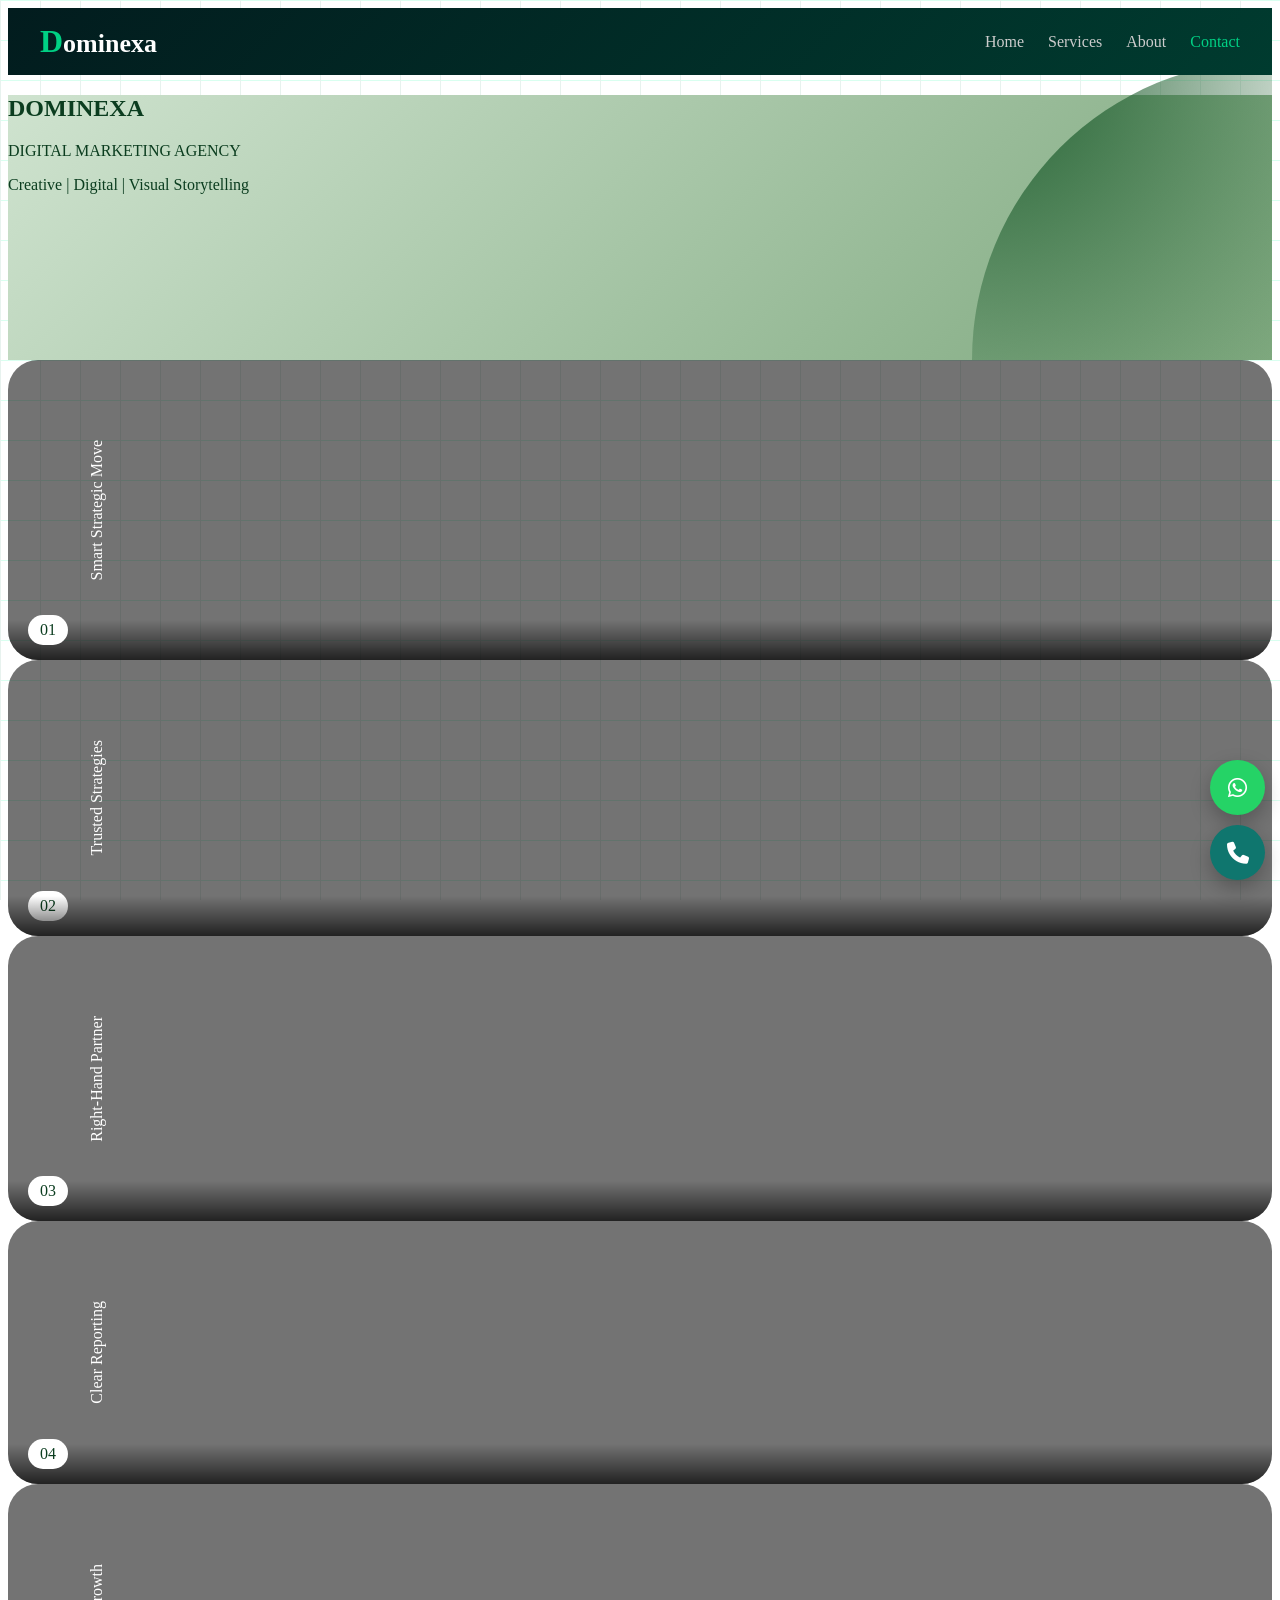
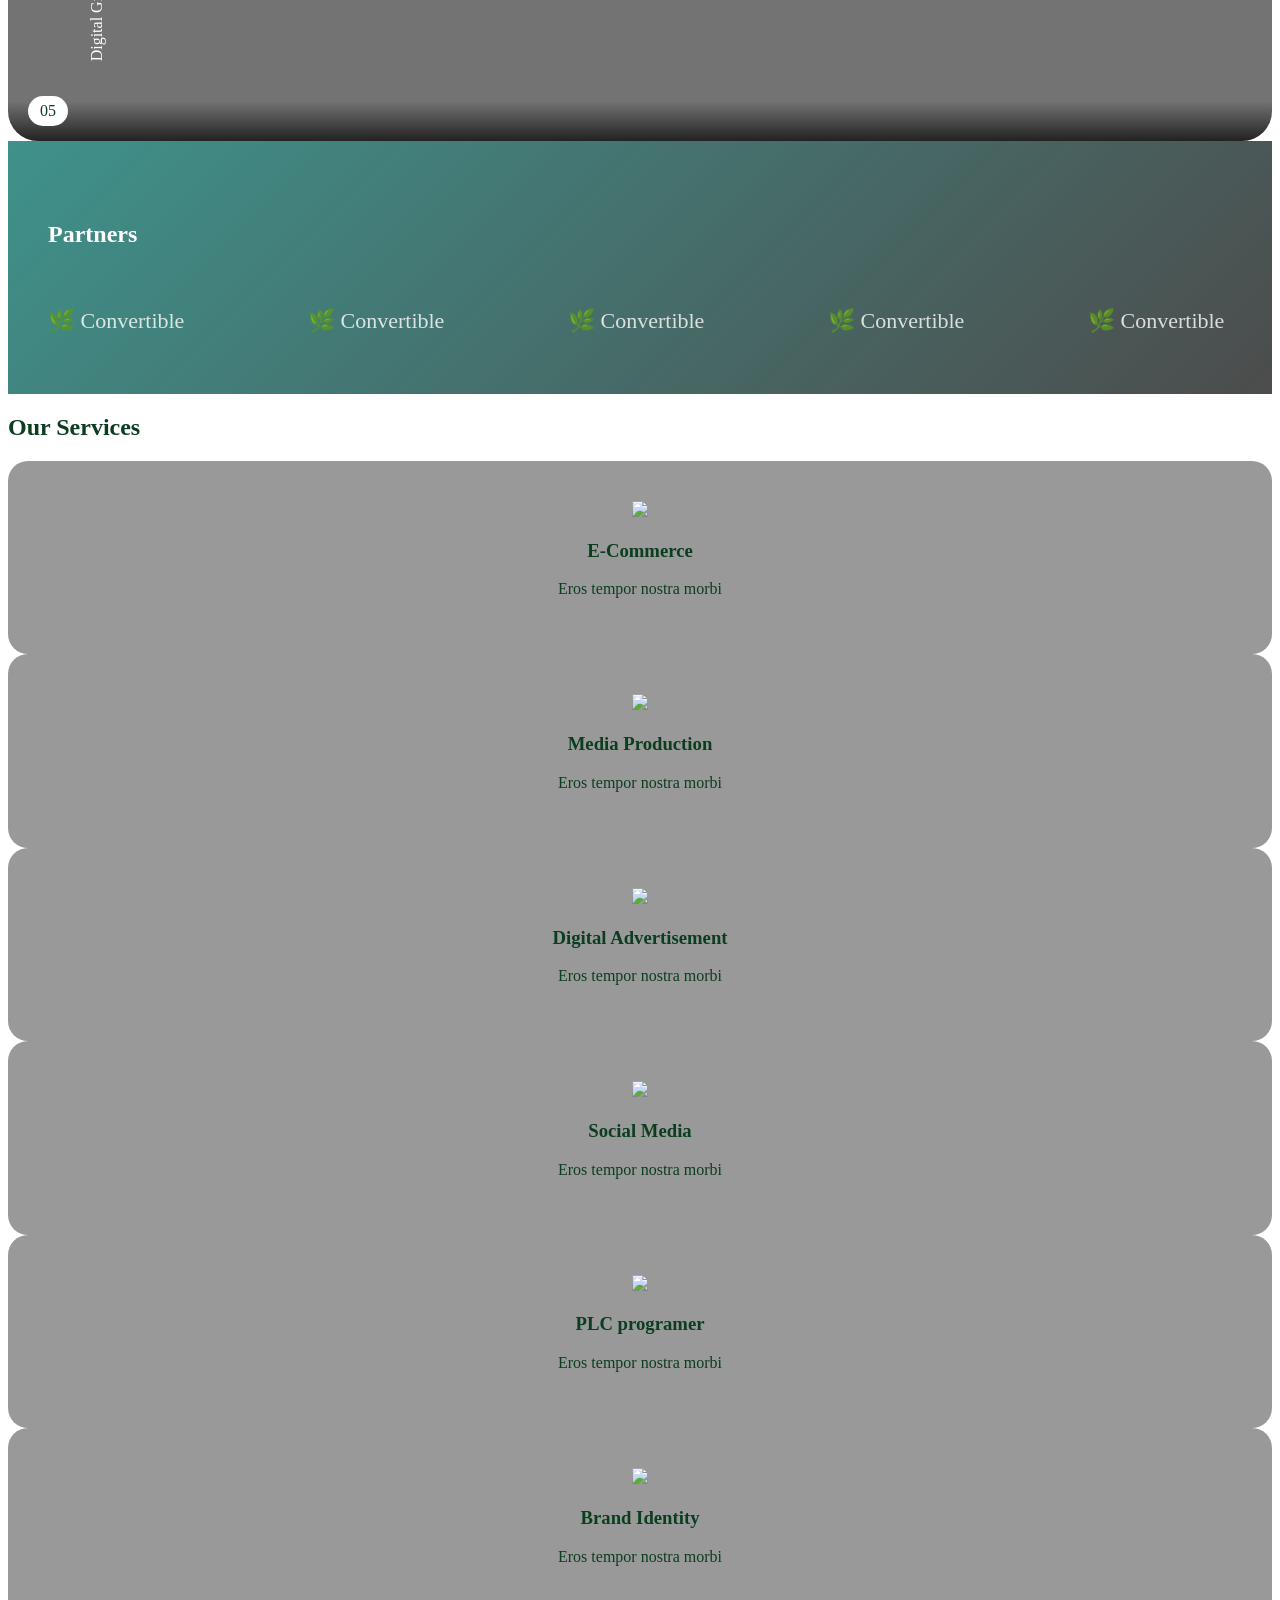
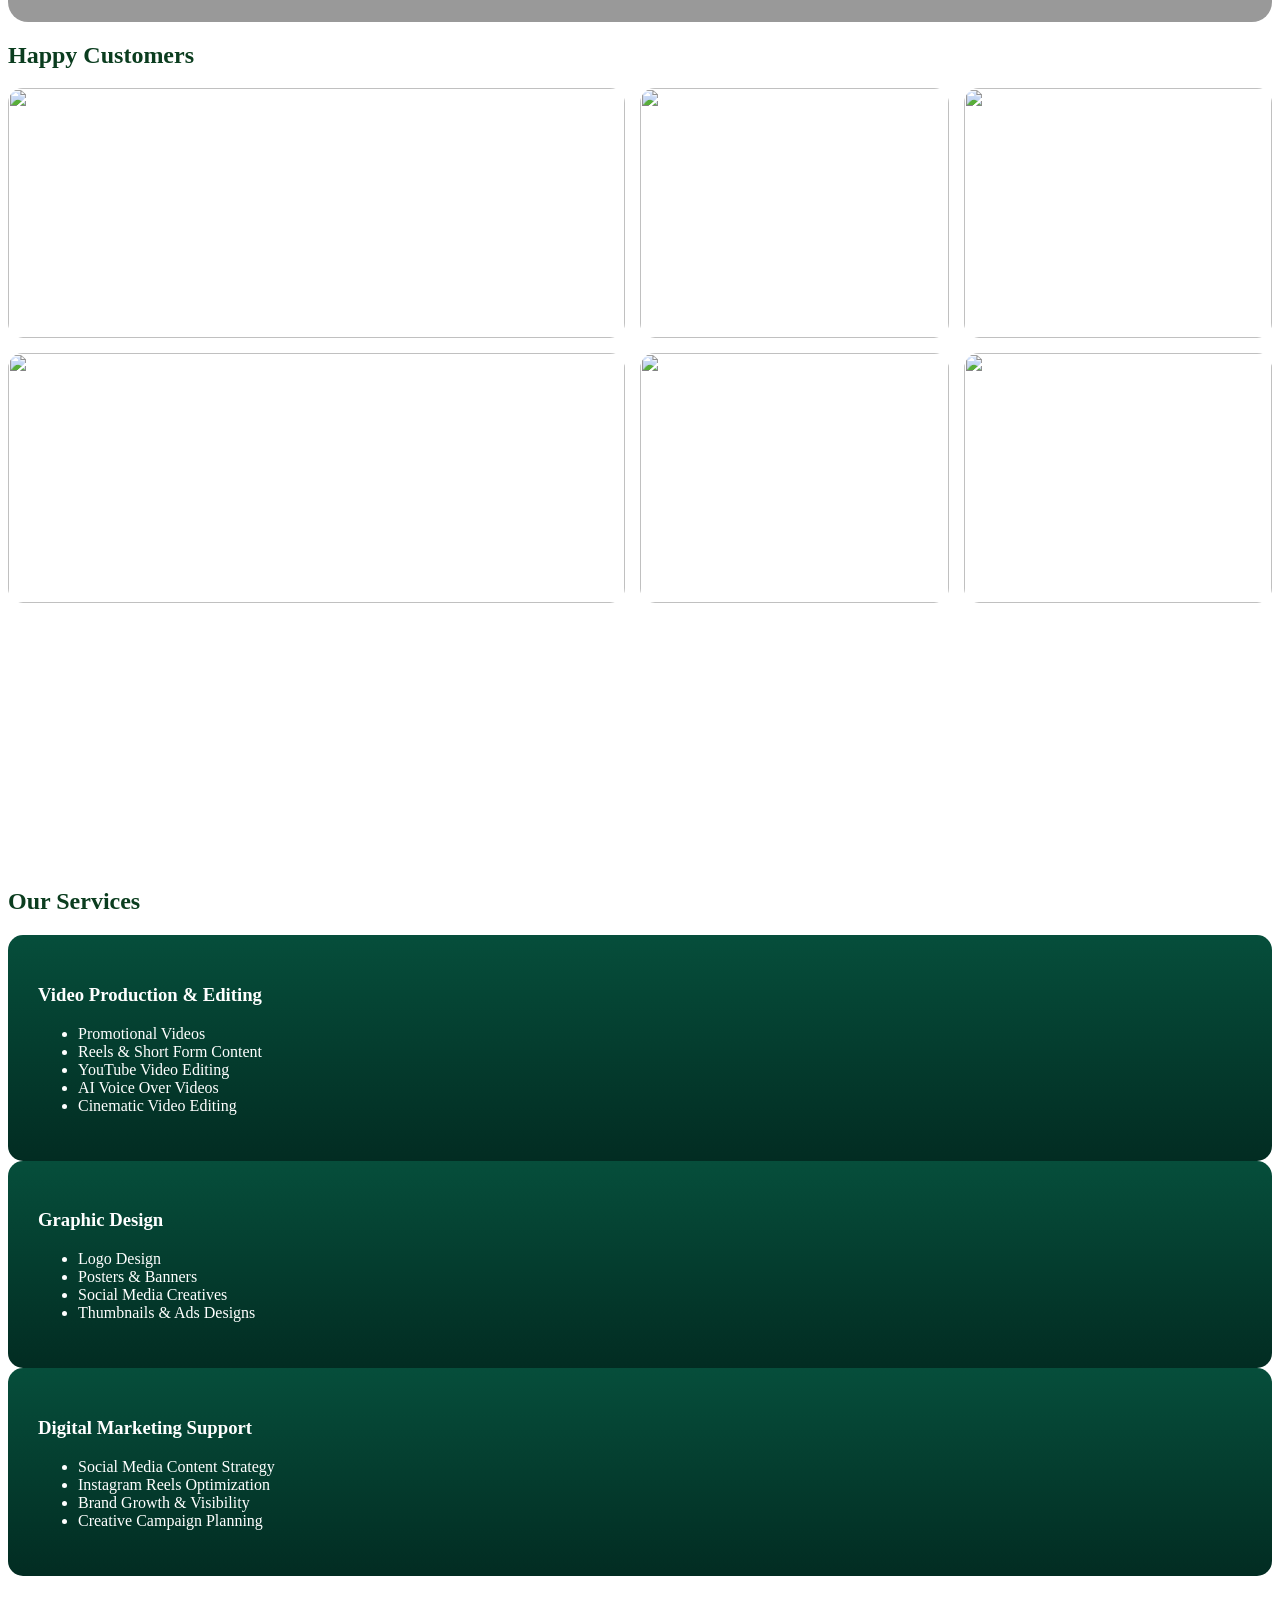
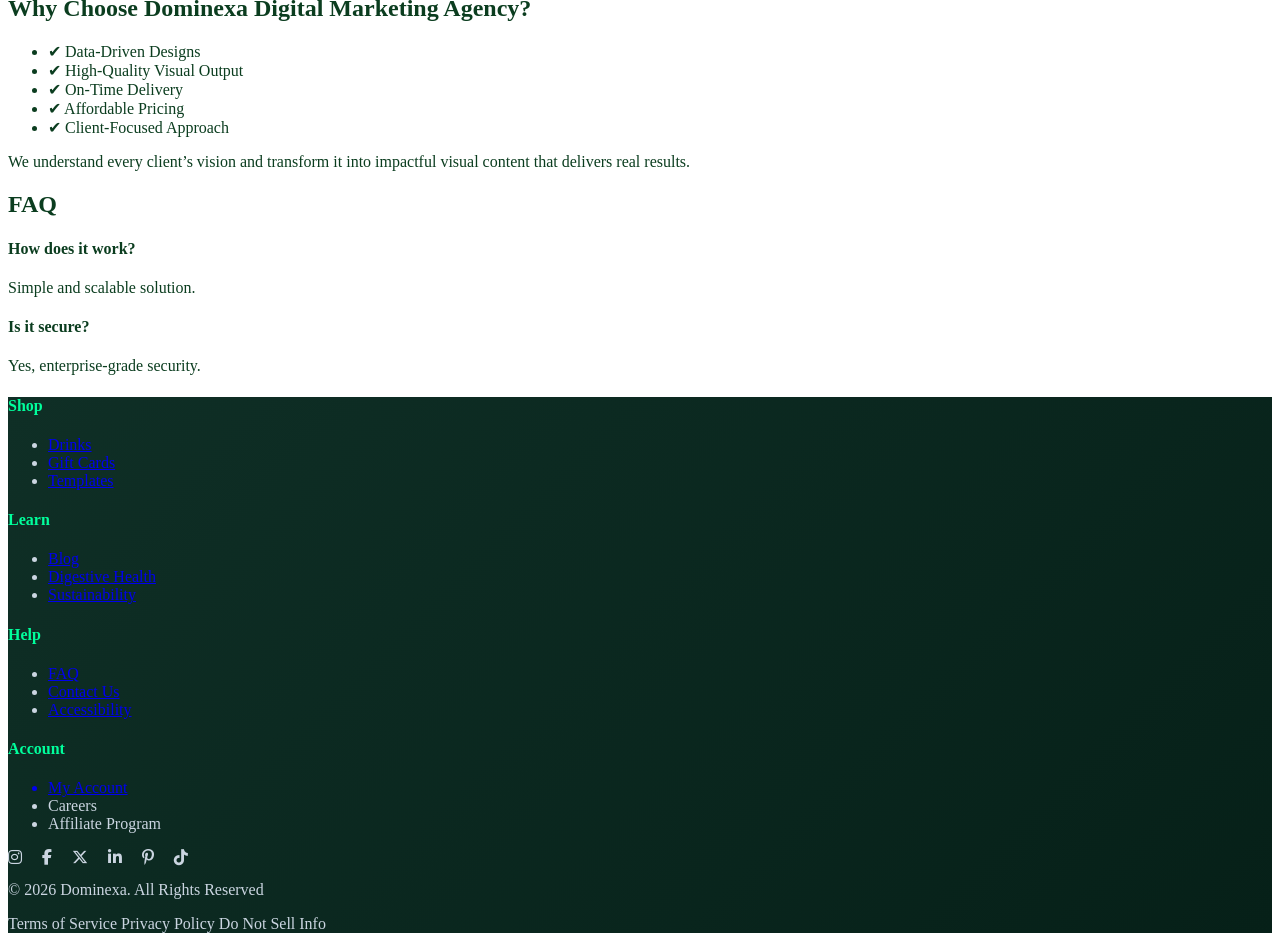
==== commit 1d6615e2: "update" ====
--- a/index.html
+++ b/index.html
@@ -28,12 +28,11 @@
 
     <!-- NAV -->
     <nav>
-      <a href="../index.html">Home</a>
-      <a href="#">Services</a>
-      <a href="#">Our Team</a>
-      <a href="../pages/contact.html" class="active">Contact</a>
+      <a href="#">Home</a>
+      <a href="pages/services.html">Services</a>
+      <a href="pages/About.html">About</a>
+      <a href="pages/contact.html" class="active">Contact</a>
     </nav>
-
   </div>
 </header>
 
@@ -44,26 +43,21 @@
       <h1 class="text-6xl md:text-7xl font-bold tracking-wide text-center text-[#0b3d1f]">
         DOMINEXA
       </h1>
-
       <p class="mt-4 text-2xl tracking-[4px] text-[#000000]">
         DIGITAL MARKETING AGENCY
       </p>
     </div>
-
   <!-- BOTTOM TAGLINE -->
   <div class="absolute bottom-10 text-center w-full">
     <p class="text-xl text-[#0b3d1f] tracking-wide">
       Creative | Digital | Visual Storytelling
     </p>
   </div>
-
 </section>
 <!-- ================= PANELS ================= -->
 
 <section class="max-w-7xl mx-auto py-20 px-6">
-
   <div class="flex gap-4 items-center justify-center h-[420px]">
-
     <!-- CARD -->
     <div class="panel" style="background-image:url('https://img.freepik.com/free-photo/people-business-meeting-high-angle_23-2148911819.jpg?semt=ais_hybrid&w=740&q=80')">
       <div class="overlay"></div>
@@ -118,7 +112,6 @@
     </div>
   </div>
 </section>
-
 <!-- ================= PARTNERS ================= -->
 <section class="partners">
 
@@ -129,7 +122,6 @@
   <!-- SLIDER -->
   <div class="slider">
     <div class="slide-track">
-
       <div class="slide">🌿 Convertible</div>
       <div class="slide">🌿 Convertible</div>
       <div class="slide">🌿 Convertible</div>
@@ -366,7 +358,7 @@
       <ul class="space-y-2">
         <li><a href="pages/drink.html">Drinks</a></li>
         <li><a href="pages/gift-cards.html">Gift Cards</a></li>
-      </ul>
+        <li><a href="pages/template.html">Templates</a></li>
     </div>
 
     <!-- COLUMN 2 -->
@@ -393,7 +385,7 @@
     <div>
       <h4 class="footer-title">Account</h4>
       <ul class="space-y-2">
-        <li>My Account</li>
+        <a href="pages/admin.php"><li>My Account</li></a>
         <li>Careers</li>
         <li>Affiliate Program</li>
       </ul>
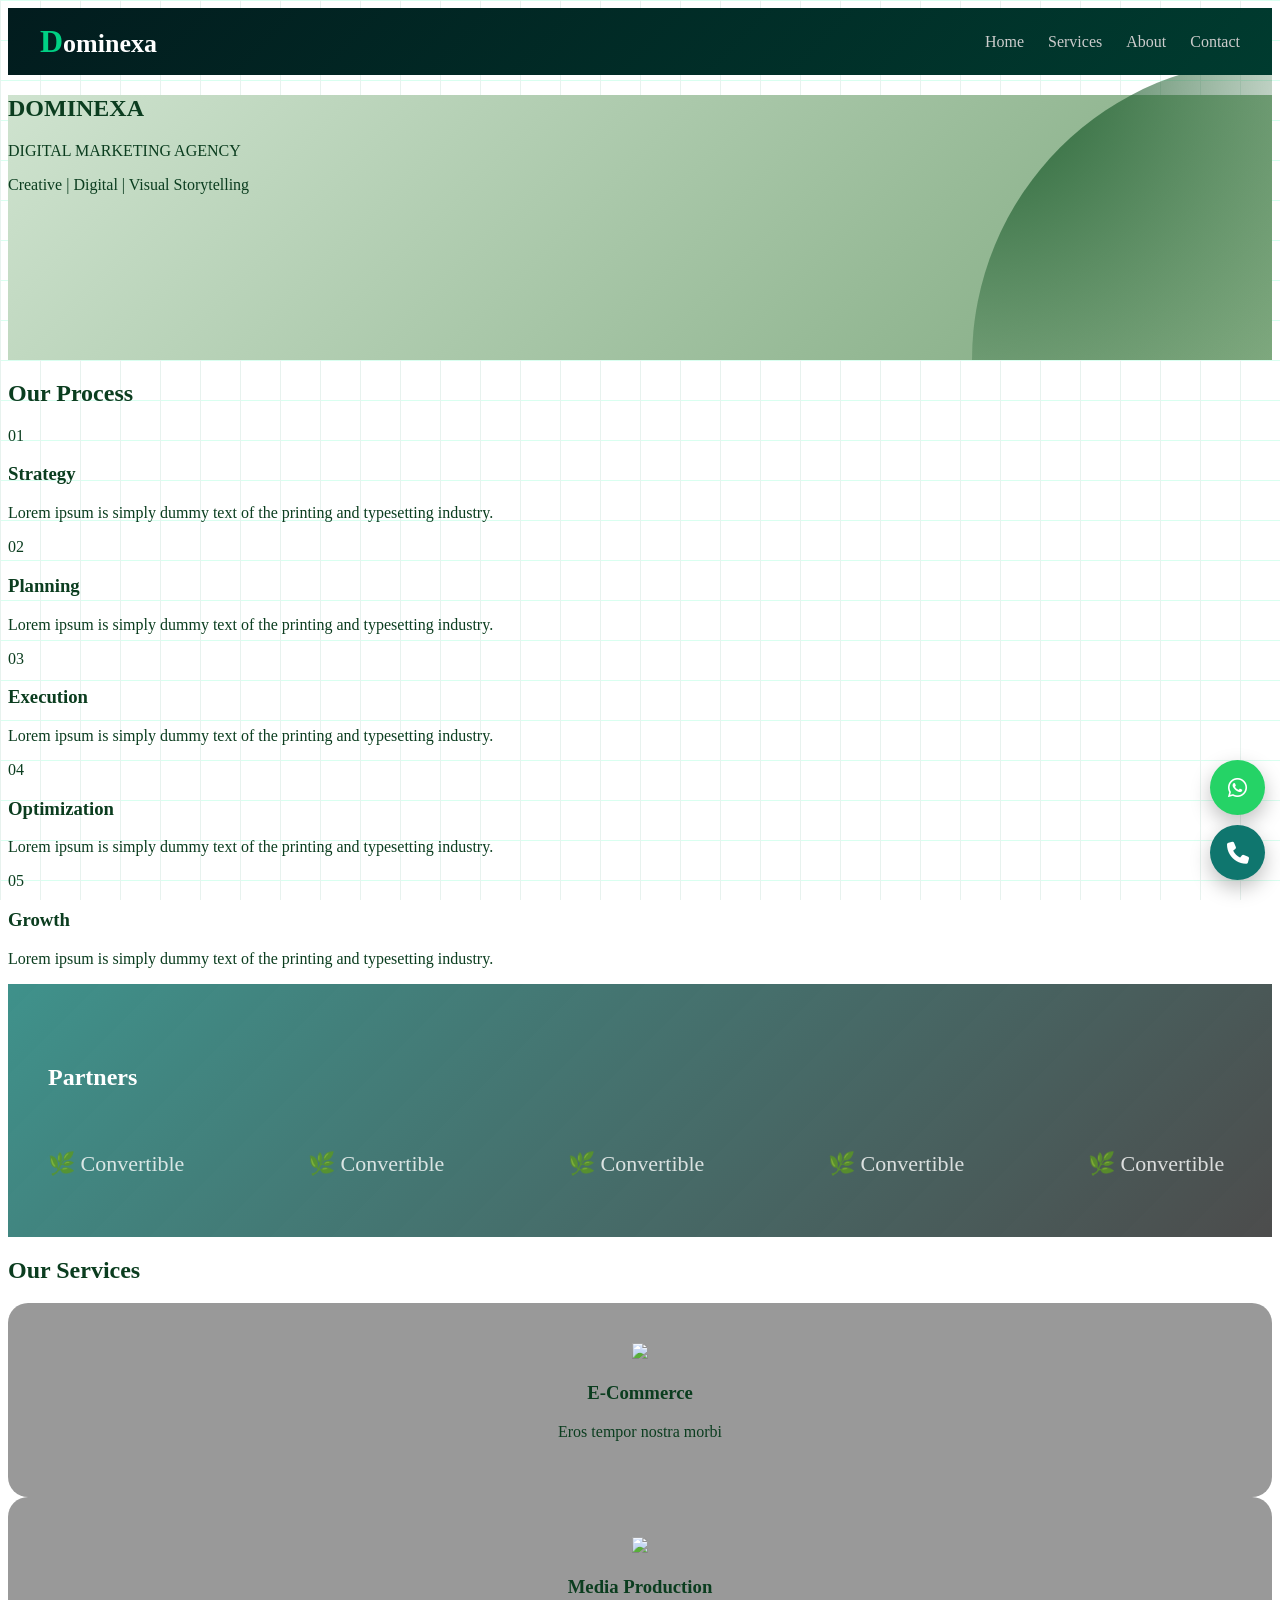
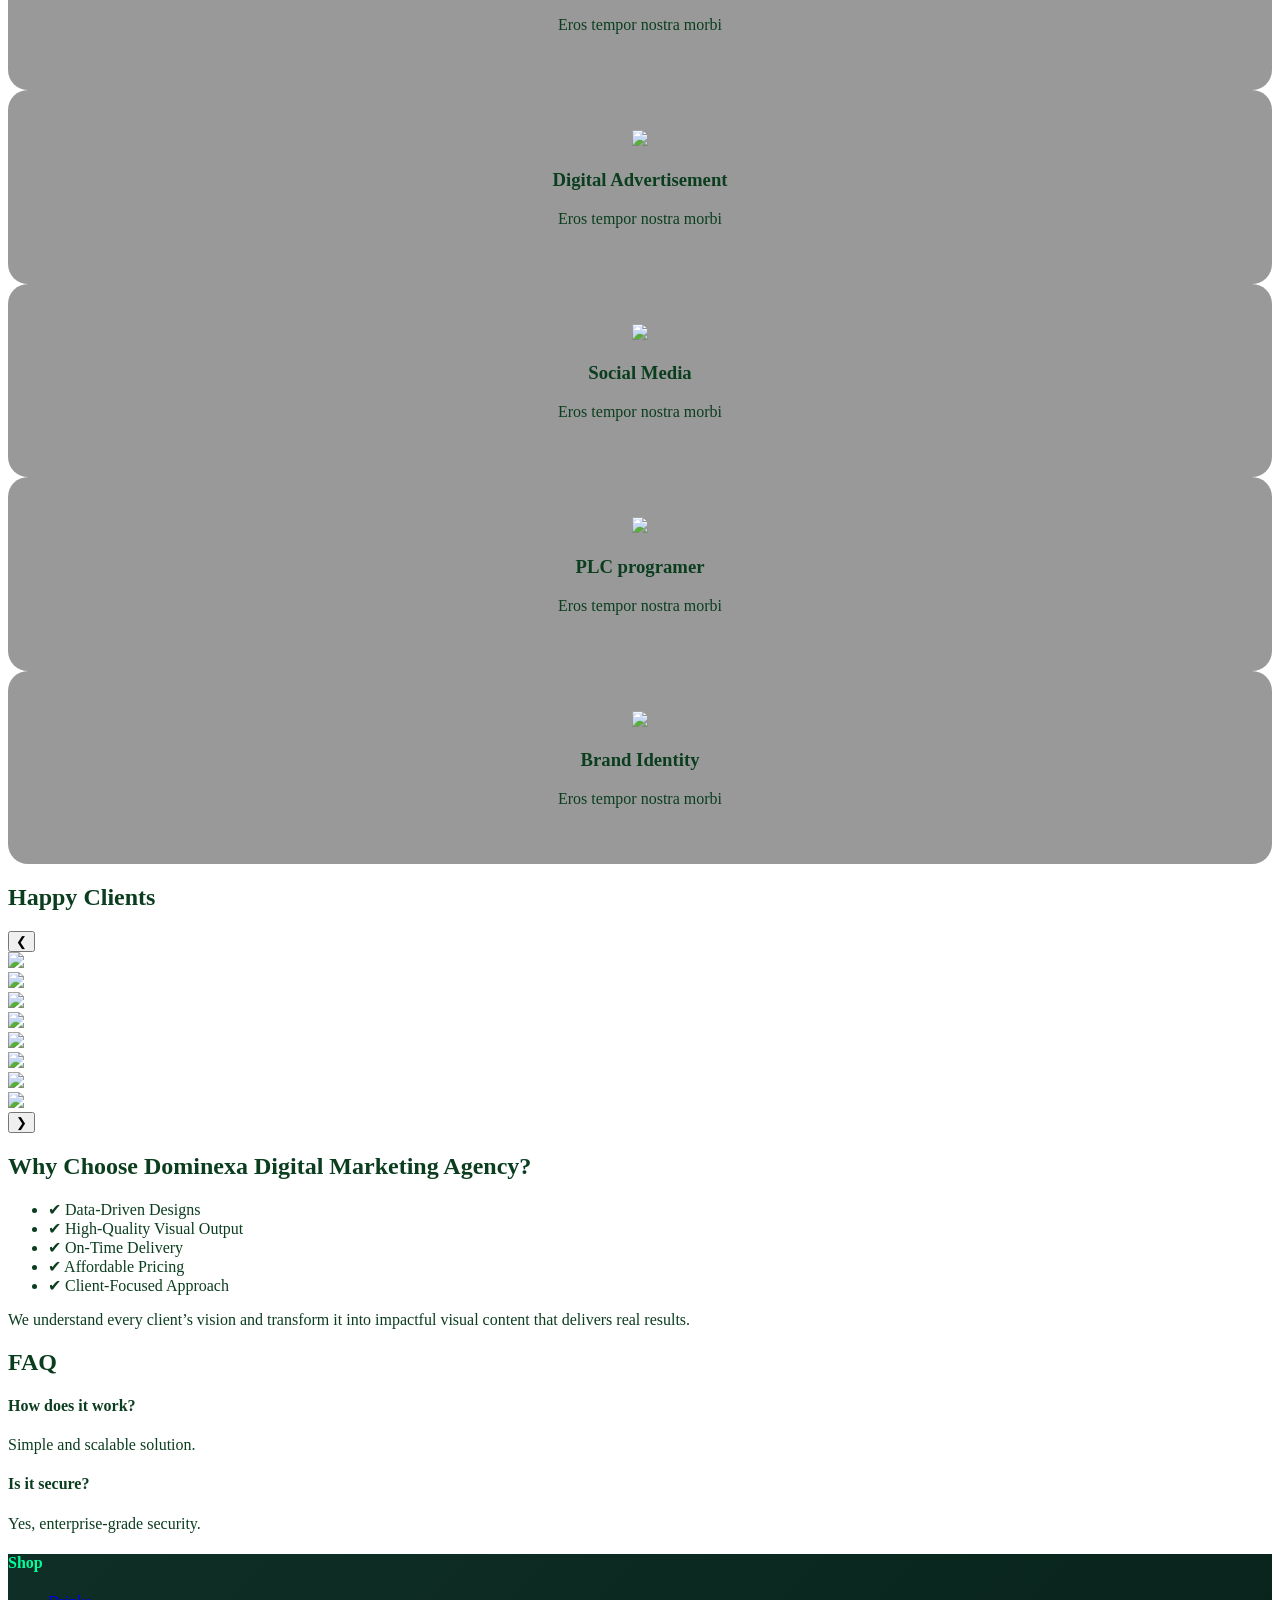
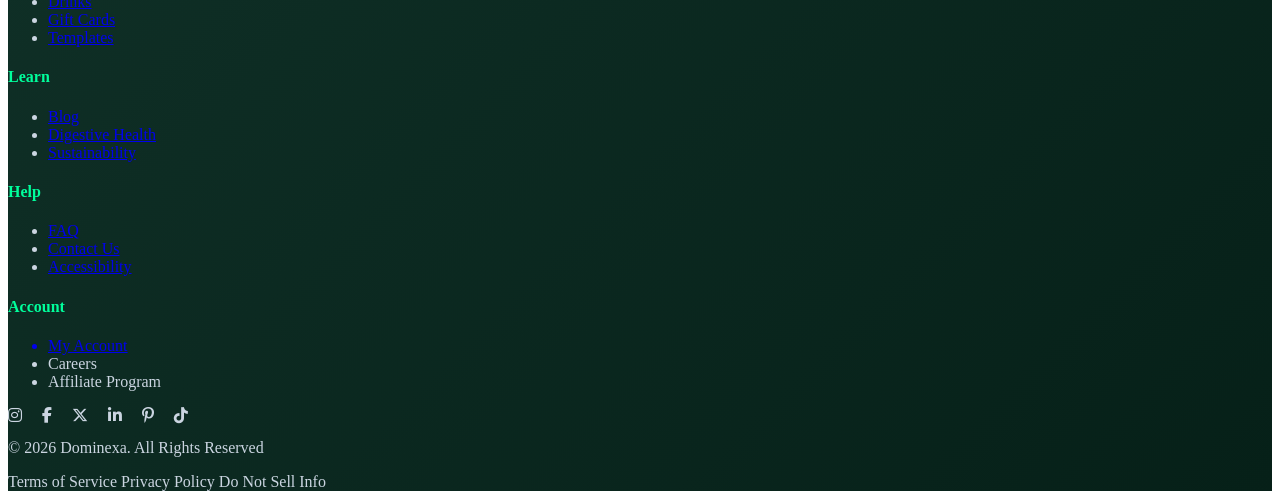
==== commit 43dcc7f7: "update" ====
--- a/index.html
+++ b/index.html
@@ -31,7 +31,7 @@
       <a href="#">Home</a>
       <a href="pages/services.html">Services</a>
       <a href="pages/About.html">About</a>
-      <a href="pages/contact.html" class="active">Contact</a>
+      <a href="pages/contact.html">Contact</a>
     </nav>
   </div>
 </header>
@@ -55,63 +55,45 @@
   </div>
 </section>
 <!-- ================= PANELS ================= -->
-
-<section class="max-w-7xl mx-auto py-20 px-6">
-  <div class="flex gap-4 items-center justify-center h-[420px]">
-    <!-- CARD -->
-    <div class="panel" style="background-image:url('https://img.freepik.com/free-photo/people-business-meeting-high-angle_23-2148911819.jpg?semt=ais_hybrid&w=740&q=80')">
-      <div class="overlay"></div>
-      <span class="number">01</span>
-      <p class="vertical-text">Smart Strategic Move</p>
-      <div class="content">
-        <h2>Smart Strategic Move</h2>
-        <p>We plan smart strategies to grow your brand.</p>
-      </div>
-    </div>
-
-    <div class="panel" style="background-image:url('https://cdn.pixabay.com/photo/2017/01/14/10/56/people-1979261_1280.jpg')">
-      <span class="number">02</span>
-      <div class="overlay"></div>
-      <p class="vertical-text">Trusted Strategies</p>
-      <div class="content">
-        <h2>Trusted Strategies</h2>
-        <p>Proven marketing methods that deliver results.</p>
-      </div>
-    </div>
-
-    <div class="panel" style="background-image:url('https://cdn.pixabay.com/photo/2017/01/14/10/56/people-1979261_1280.jpg')">
-      <div class="overlay"></div>
-      <span class="number">03</span>
-      <p class="vertical-text">Right-Hand Partner</p>
-      <div class="content">
-        <h2>Your Right-Hand Partner</h2>
-        <p>
-          You get a dedicated social media manager who keeps campaigns on track.
-        </p>
-      </div>
-    </div>
-
-    <div class="panel" style="background-image:url('https://cdn.pixabay.com/photo/2017/01/14/10/56/people-1979261_1280.jpg')">
-      <div class="overlay"></div>
-      <span class="number">04</span>
-      <p class="vertical-text">Clear Reporting</p>
-      <div class="content">
-        <h2>Clear Reporting</h2>
-        <p>We provide transparent and detailed analytics.</p>
-      </div>
-    </div>
-
-    <div class="panel" style="background-image:url('https://cdn.pixabay.com/photo/2017/01/14/10/56/people-1979261_1280.jpg')">
-      <div class="overlay"></div>
-      <span class="number">05</span>
-      <p class="vertical-text">Digital Growth</p>
-      <div class="content">
-        <h2>Digital Growth</h2>
-        <p>Scaling your brand with powerful strategies.</p>
-      </div>
-    </div>
-  </div>
-</section>
+<section class="ppt-section">
+
+  <h2 class="ppt-title">Our Process</h2>
+
+  <div class="ppt-container">
+
+    <!-- ITEM -->
+    <div class="ppt-card c1">
+      <div class="top">01</div>
+      <h3>Strategy</h3>
+      <p>Lorem ipsum is simply dummy text of the printing and typesetting industry.</p>
+    </div>
+
+    <div class="ppt-card c2">
+      <div class="top">02</div>
+      <h3>Planning</h3>
+      <p>Lorem ipsum is simply dummy text of the printing and typesetting industry.</p>
+    </div>
+
+    <div class="ppt-card c3">
+      <div class="top">03</div>
+      <h3>Execution</h3>
+      <p>Lorem ipsum is simply dummy text of the printing and typesetting industry.</p>
+    </div>
+
+    <div class="ppt-card c4">
+      <div class="top">04</div>
+      <h3>Optimization</h3>
+      <p>Lorem ipsum is simply dummy text of the printing and typesetting industry.</p>
+    </div>
+
+    <div class="ppt-card c5">
+      <div class="top">05</div>
+      <h3>Growth</h3>
+      <p>Lorem ipsum is simply dummy text of the printing and typesetting industry.</p>
+    </div>
+  </div>
+</section>
+
 <!-- ================= PARTNERS ================= -->
 <section class="partners">
 
@@ -181,113 +163,41 @@
   </div>
 </section>
 
-<!-- TESTIMONIAL -->
-<section class="max-w-7xl mx-auto px-10 py-24 text-center">
-  <h2 class="text-4xl font-bold mb-16 text-center">Happy Customers</h2>
-</section>
-<section class="split-grid">
-
-  <!-- LEFT BIG -->
-  <div class="big-card">
-     <img src="https://www.simplypsychology.org/wp-content/uploads/autism-social-cues.jpg" />
-    <div class="overlay">
-      <h2>Social Media</h2>
-      <p>Creative posts & branding</p>
-    </div>
-  </div>
-
-  <!-- RIGHT TOP -->
-  <div class="small-card">
-    <img src="https://encrypted-tbn0.gstatic.com/images?q=tbn:ANd9GcRTlVExNnG-dRSSpdskLXGnDCbpa67lDQxQVQ&s" />
-    <div class="overlay">
-      <h3>Infographic Designs</h3>
-    </div>
-  </div>
-
-  <!-- RIGHT MID -->
-  <div class="small-card">
-    <img src="https://static.wixstatic.com/media/61ac1e_04edb52d980c4c9983302fd48321b51c~mv2.webp" />
-    <div class="overlay">
-      <h3>Flyers & Banners</h3>
-    </div>
-  </div>
-
-  <!-- RIGHT MID -->
-  <div class="small-card">
-    <img src="https://images.unsplash.com/photo-1683721003111-070bcc053d8b?fm=jpg&q=60&w=3000&auto=format&fit=crop&ixlib=rb-4.1.0&ixid=M3wxMjA3fDB8MHxwaG90by1yZWxhdGVkfDE0fHx8ZW58MHx8fHx8" />
-    <div class="overlay">
-      <h3>LinkedIn Banners</h3>
-    </div>
-  </div>
-
-  <!-- RIGHT BOTTOM -->
-  <div class="small-card">
-    <img src="https://www.undp.org/sites/g/files/zskgke326/files/2023-08/undp-rbec-socialmedia-social-illustration-omer-sayed-2023-edited.jpg" />
-    <div class="overlay">
-      <h3>Ads with AI Voice</h3>
-    </div>
-  </div>
-
-  <!-- FULL WIDTH BOTTOM -->
-  <div class="bottom-card">
-    <img src="https://curia.europa.eu/site/upload/docs/image/jpeg/2025-09/social-media_2025-09-26_11-44-26_869.jpg.associated/th-1999x1999-social-media_2025-09-26_11-44-26_869.jpg.jpg" />
-    <div class="overlay">
-      <h2>Video Editing</h2>
-    </div>
-  </div>
-
-</section>
-
-
-
+<!-- Happy Clients -->
+<section class="client-slider">
+
+<div class="title-bar text-center py-4 mb-12">
+    <h1 class="text-4xl font-bold text-black">
+      Happy <span class="text-green-400">Clients</span>
+    </h1>
+  </div>
+  <div class="slider">
+
+    <button class="nav prev">&#10094;</button>
+
+    <div class="track">
+
+      <!-- ORIGINAL -->
+      <div class="card"><a href="https://www.instagram.com/nuaon_official?igsh=MWl6ZjBheTA1YWdpag==" target="_blank"><img src="images/nouan.jpg"></a></div>
+      <div class="card"><a href="https://www.instagram.com/nuaon_official?igsh=MWl6ZjBheTA1YWdpag==" target="_blank"><img src="images/nouan.jpg"></a></div>
+      <div class="card"><a href="https://www.instagram.com/nuaon_official?igsh=MWl6ZjBheTA1YWdpag==" target="_blank"><img src="images/nouan.jpg"></a></div>
+      <div class="card"><a href="https://www.instagram.com/nuaon_official?igsh=MWl6ZjBheTA1YWdpag==" target="_blank"><img src="images/nouan.jpg"></a></div>
+
+      <!-- CLONE (IMPORTANT for infinite) -->
+      <div class="card"><a href="https://www.instagram.com/nuaon_official?igsh=MWl6ZjBheTA1YWdpag==" target="_blank"><img src="images/nouan.jpg"></a></div>
+      <div class="card"><a href="https://www.instagram.com/nuaon_official?igsh=MWl6ZjBheTA1YWdpag==" target="_blank"><img src="images/nouan.jpg"></a></div>
+      <div class="card"><a href="https://www.instagram.com/nuaon_official?igsh=MWl6ZjBheTA1YWdpag==" target="_blank"><img src="images/nouan.jpg"></a></div>
+      <div class="card"><a href="https://www.instagram.com/nuaon_official?igsh=MWl6ZjBheTA1YWdpag==" target="_blank"><img src="images/nouan.jpg"></a></div>
+
+    </div>
+
+    <button class="nav next">&#10095;</button>
+
+  </div>
+
+</section>
 <!-- ================= OUR SERVICES ================= -->
 <section class="max-w-7xl mx-auto py-16 px-6">
-
-  <!-- TITLE -->
-  <div class="title-bar text-center py-4 mb-12">
-    <h1 class="text-4xl font-bold text-black">
-      Our <span class="text-green-400">Services</span>
-    </h1>
-  </div>
-
-  <!-- SERVICE BOXES -->
-  <div class="grid md:grid-cols-3 gap-8 text-center mb-12">
-
-    <!-- BOX 1 -->
-    <div class="service-box">
-      <h3>Video Production & Editing</h3>
-      <ul>
-        <li>Promotional Videos</li>
-        <li>Reels & Short Form Content</li>
-        <li>YouTube Video Editing</li>
-        <li>AI Voice Over Videos</li>
-        <li>Cinematic Video Editing</li>
-      </ul>
-    </div>
-
-    <!-- BOX 2 -->
-    <div class="service-box">
-      <h3>Graphic Design</h3>
-      <ul>
-        <li>Logo Design</li>
-        <li>Posters & Banners</li>
-        <li>Social Media Creatives</li>
-        <li>Thumbnails & Ads Designs</li>
-      </ul>
-    </div>
-
-    <!-- BOX 3 -->
-    <div class="service-box">
-      <h3>Digital Marketing Support</h3>
-      <ul>
-        <li>Social Media Content Strategy</li>
-        <li>Instagram Reels Optimization</li>
-        <li>Brand Growth & Visibility</li>
-        <li>Creative Campaign Planning</li>
-      </ul>
-    </div>
-
-  </div>
 
   <!-- WHY CHOOSE -->
   <div class="glass p-8 rounded-2xl">
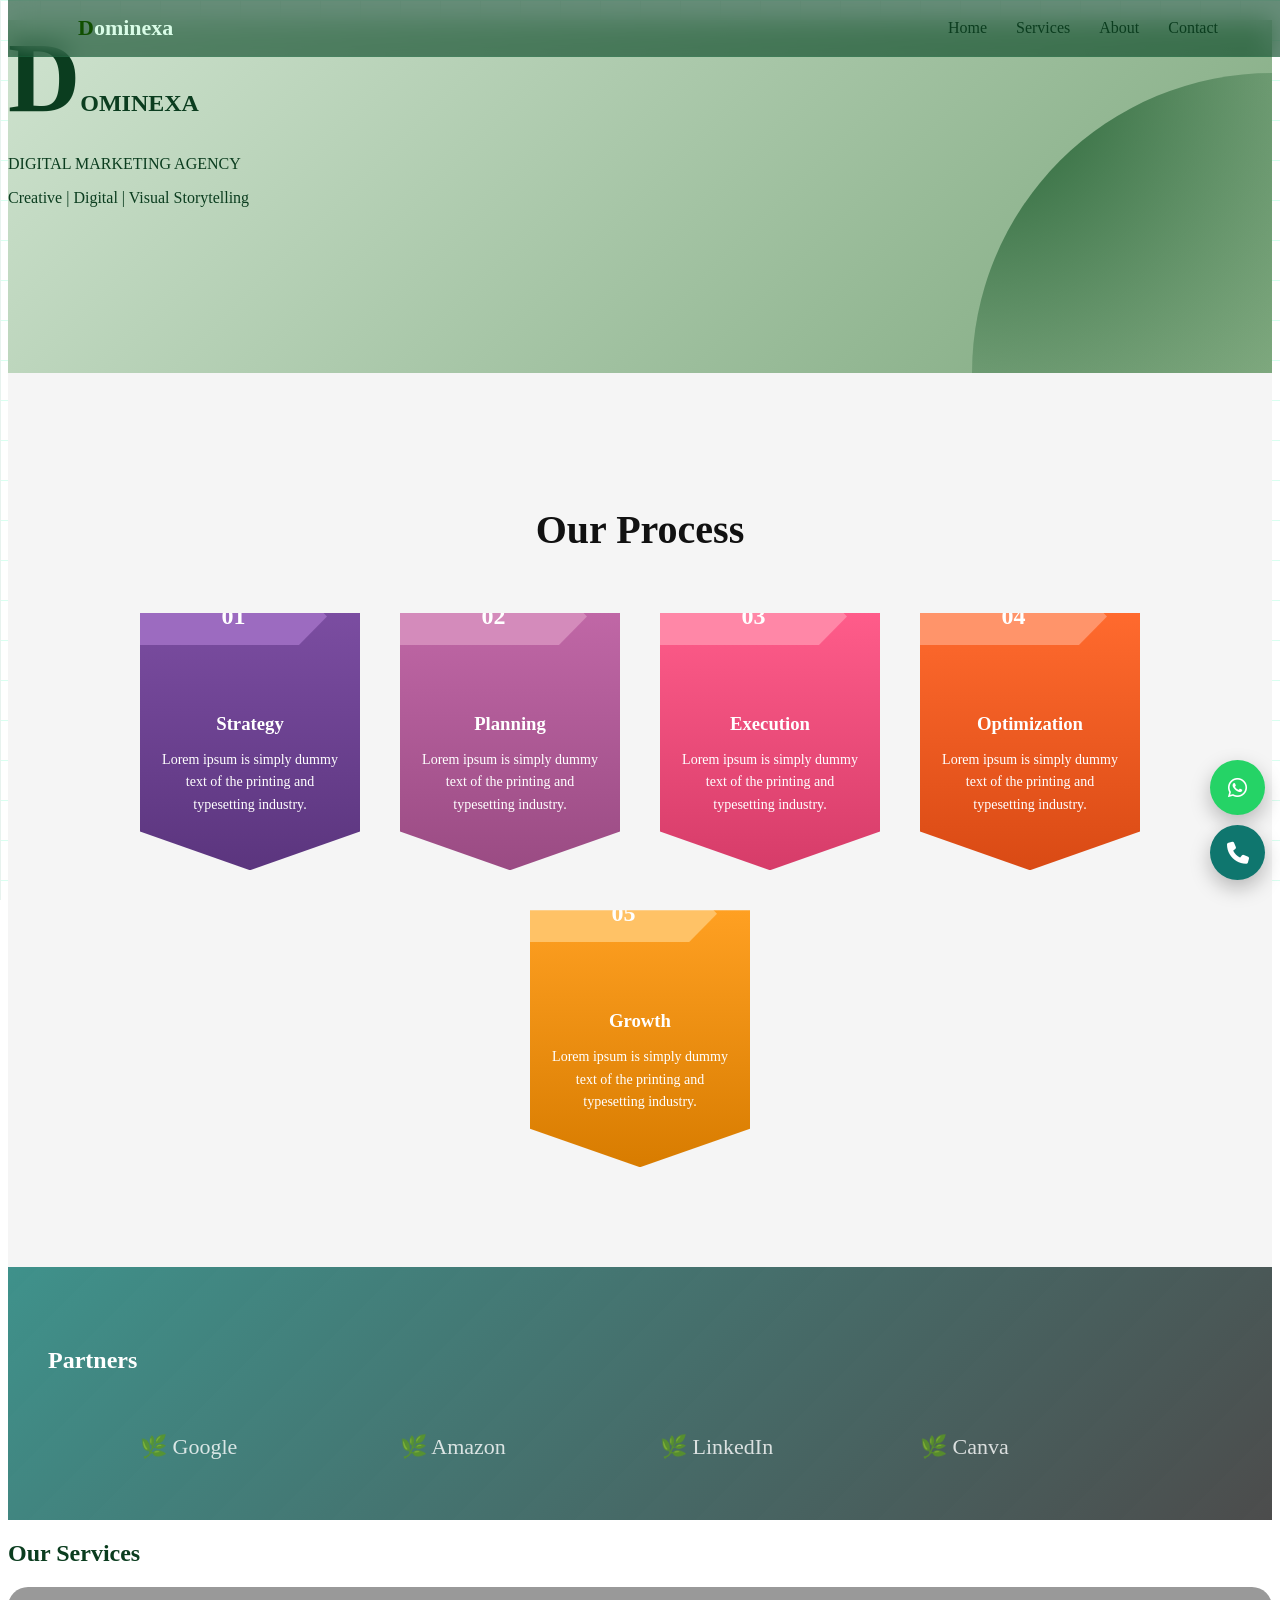
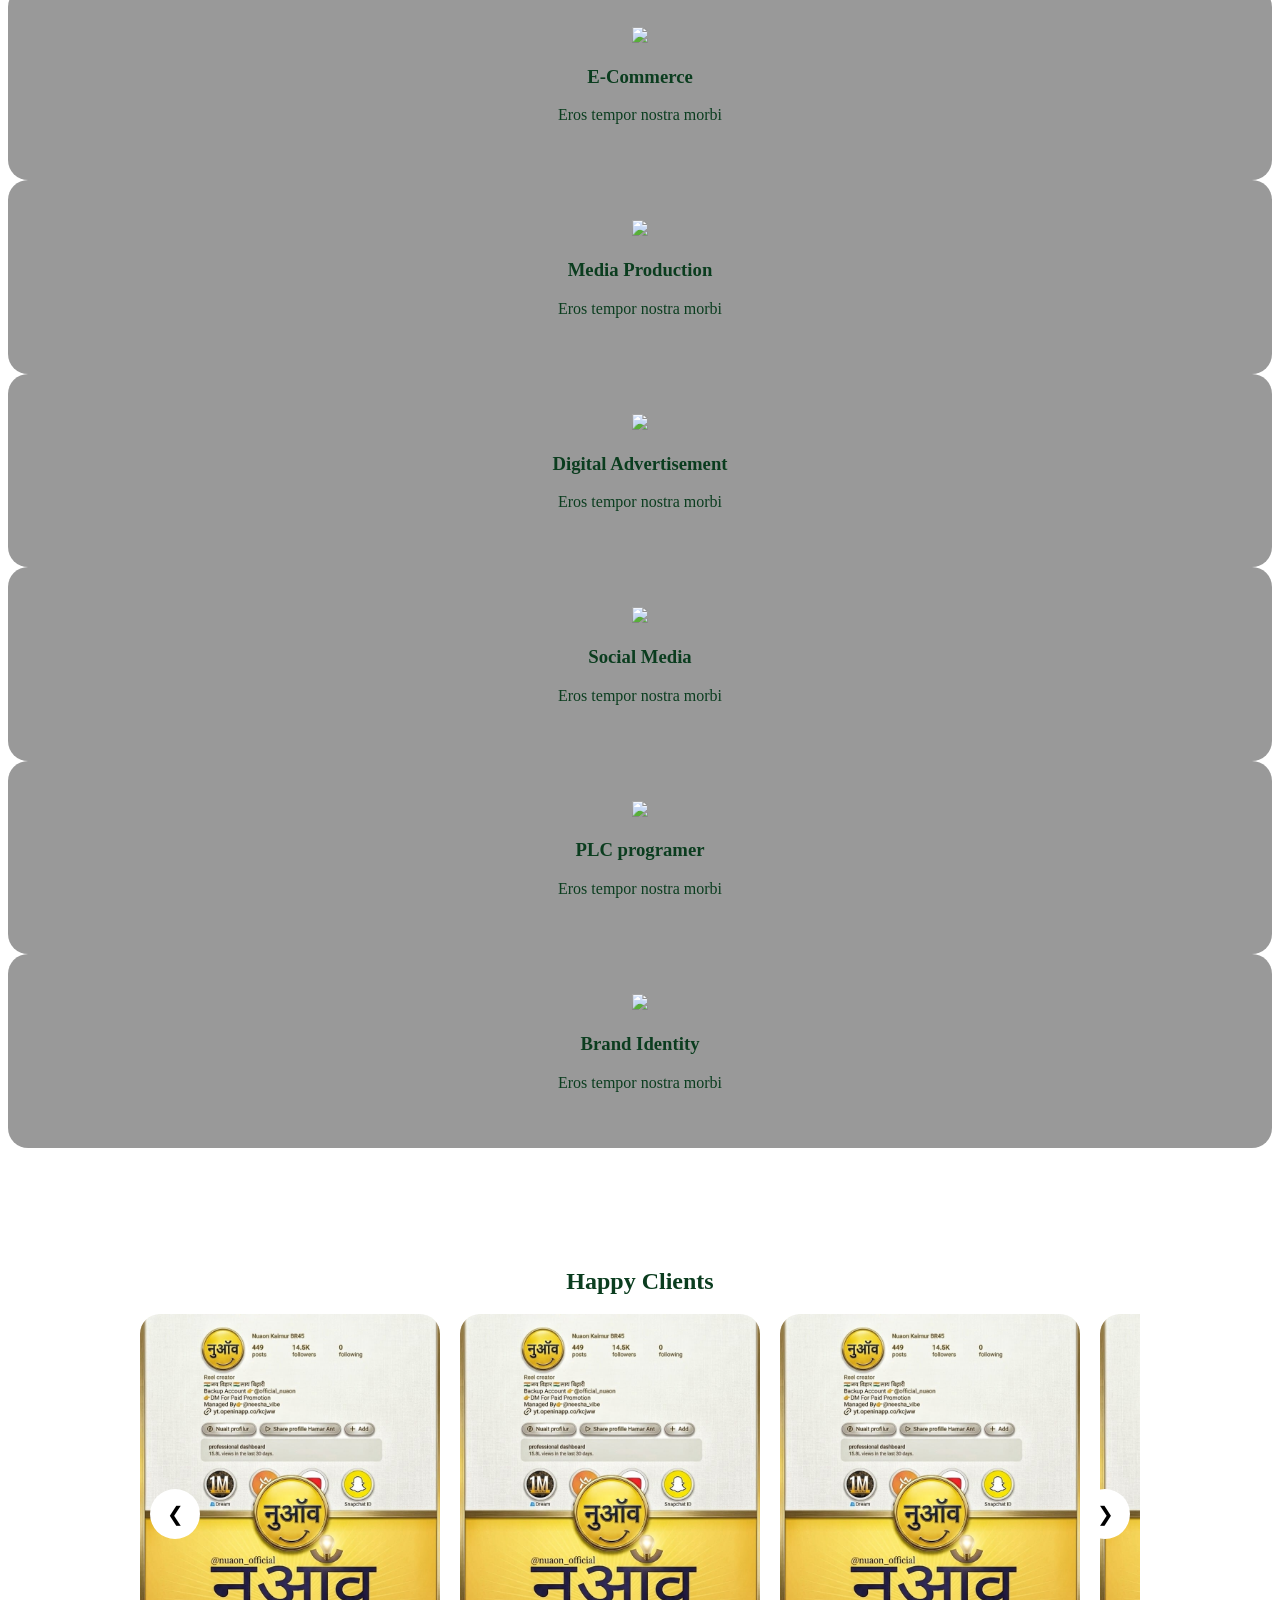
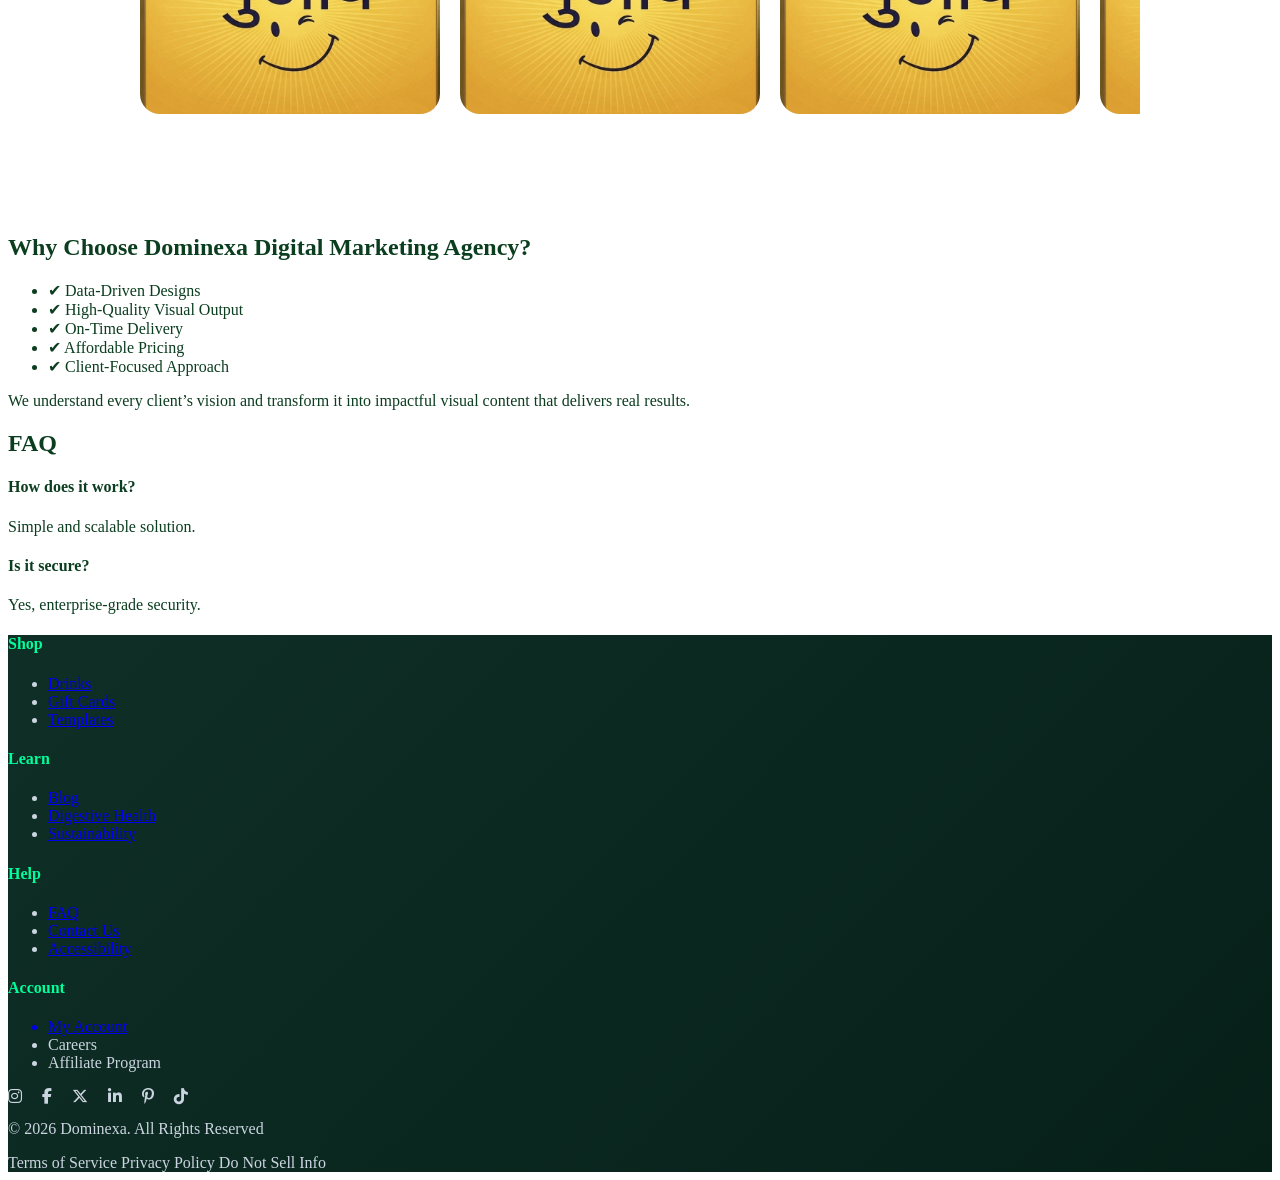
==== commit a8b7beac: "update" ====
--- a/index.html
+++ b/index.html
@@ -41,7 +41,7 @@
     <!-- TEXT -->
     <div class="text-center md:text-left">
       <h1 class="text-6xl md:text-7xl font-bold tracking-wide text-center text-[#0b3d1f]">
-        DOMINEXA
+        <span style="font-family: Magneto; font-size: 100px;">D</span>OMINEXA
       </h1>
       <p class="mt-4 text-2xl tracking-[4px] text-[#000000]">
         DIGITAL MARKETING AGENCY
@@ -104,10 +104,10 @@
   <!-- SLIDER -->
   <div class="slider">
     <div class="slide-track">
-      <div class="slide">🌿 Convertible</div>
-      <div class="slide">🌿 Convertible</div>
-      <div class="slide">🌿 Convertible</div>
-      <div class="slide">🌿 Convertible</div>
+      <div class="slide">🌿 Google</div>
+      <div class="slide">🌿 Amazon</div>
+      <div class="slide">🌿 LinkedIn</div>
+      <div class="slide">🌿 Canva</div>
       <div class="slide">🌿 Convertible</div>
       <!-- duplicate for infinite -->
       <div class="slide">🌿 Convertible</div>
@@ -172,11 +172,8 @@
     </h1>
   </div>
   <div class="slider">
-
     <button class="nav prev">&#10094;</button>
-
     <div class="track">
-
       <!-- ORIGINAL -->
       <div class="card"><a href="https://www.instagram.com/nuaon_official?igsh=MWl6ZjBheTA1YWdpag==" target="_blank"><img src="images/nouan.jpg"></a></div>
       <div class="card"><a href="https://www.instagram.com/nuaon_official?igsh=MWl6ZjBheTA1YWdpag==" target="_blank"><img src="images/nouan.jpg"></a></div>
@@ -188,13 +185,9 @@
       <div class="card"><a href="https://www.instagram.com/nuaon_official?igsh=MWl6ZjBheTA1YWdpag==" target="_blank"><img src="images/nouan.jpg"></a></div>
       <div class="card"><a href="https://www.instagram.com/nuaon_official?igsh=MWl6ZjBheTA1YWdpag==" target="_blank"><img src="images/nouan.jpg"></a></div>
       <div class="card"><a href="https://www.instagram.com/nuaon_official?igsh=MWl6ZjBheTA1YWdpag==" target="_blank"><img src="images/nouan.jpg"></a></div>
-
-    </div>
-
+    </div>
     <button class="nav next">&#10095;</button>
-
-  </div>
-
+  </div>
 </section>
 <!-- ================= OUR SERVICES ================= -->
 <section class="max-w-7xl mx-auto py-16 px-6">
--- a/style.css
+++ b/style.css
@@ -12,23 +12,84 @@
 body {
   overflow-x: hidden;
 }
-
 /* HEADER */
+.main-header {
+  position: fixed;
+  top: 0;
+  width: 100%;
+  z-index: 1000;
+
+  background: rgba(2, 65, 32, 0.6);
+  backdrop-filter: blur(12px);
+  border-bottom: 1px solid rgba(4, 234, 145, 0.05);
+}
+
+/* NAV CONTAINER */
+.nav-container {
+  max-width: 1200px;
+  margin: auto;
+  padding: 15px 30px;
+
+  display: flex;
+  justify-content: space-between;
+  align-items: center;
+}
+
+/* LOGO */
+.logo {
+  font-size: 22px;
+  font-weight: 700;
+  color: #d9fce7;
+}
+
+.logo span {
+  color: #104f00;
+  font-family: Magneto;
+}
+
+/* NAV LINKS */
+nav a {
+  margin-left: 25px;
+  text-decoration: none;
+  font-weight: 500;
+  color: #0b3d1f;
+  position: relative;
+  transition: 0.3s;
+}
+
+/* HOVER UNDERLINE */
+nav a::after {
+  content: "";
+  position: absolute;
+  bottom: -5px;
+  left: 0;
+  width: 0%;
+  height: 2px;
+  background: #1bffec;
+  transition: 0.3s;
+}
+
+nav a:hover::after {
+  width: 100%;
+}
+
+/* HOVER COLOR */
+nav a:hover {
+  color: #1bffec;
+}
+
+/* MOBILE */
 @media (max-width: 768px) {
   .nav-container {
     flex-direction: column;
-    gap: 10px;
   }
 
   nav {
-    display: flex;
-    flex-wrap: wrap;
-    justify-content: center;
+    margin-top: 10px;
   }
 
   nav a {
     margin: 5px 10px;
-    font-size: 14px;
   }
 }
 
@@ -42,7 +103,6 @@
   .hero-section h1 {
     font-size: 36px !important;
   }
-
   .hero-section p {
     font-size: 16px;
     letter-spacing: 2px;
@@ -97,21 +157,6 @@
   }
 }
 
-/* SPLIT GRID (VERY IMPORTANT) */
-@media (max-width: 768px) {
-  .split-grid {
-    grid-template-columns: 1fr;
-    grid-template-rows: auto;
-  }
-
-  .big-card,
-  .small-card,
-  .bottom-card {
-    grid-column: span 1 !important;
-    height: 250px;
-  }
-}
-
 /* SERVICE BOX */
 @media (max-width: 768px) {
   .service-box {
@@ -119,72 +164,6 @@
   }
 }
 
-/* FOOTER */
-@media (max-width: 768px) {
-  .footer-section .grid {
-    grid-template-columns: 1fr 1fr;
-  }
-
-  .social-icons {
-    justify-content: center;
-    margin-top: 20px;
-  }
-}
-
-@media (max-width: 480px) {
-  .footer-section .grid {
-    grid-template-columns: 1fr;
-  }
-
-  .footer-section {
-    text-align: center;
-  }
-}
-
-/* Responsive end */
-
-
-
-
-
-/* HEADER */
-.main-header {
-  background: linear-gradient(135deg, #021c1e, #003b2f);
-  padding: 15px 30px;
-  position: sticky;
-  top: 0;
-  z-index: 1000;
-}
-
-.nav-container {
-  max-width: 1200px;
-  margin: auto;
-  display: flex;
-  justify-content: space-between;
-  align-items: center;
-}
-
-.logo {
-  font-size: 26px;
-  font-weight: bold;
-  color: white;
-}
-
-.logo span {
-  color: #00d084;
-  font-size: 32px;
-}
-
-nav a {
-  color: #ccc;
-  margin-left: 20px;
-  text-decoration: none;
-}
-
-nav a:hover,
-nav a.active {
-  color: #00d084;
-}
 
 /* GRID BG */
 .grid-bg {
@@ -216,58 +195,89 @@
   border-top-left-radius: 100%;
 }
 
-/* PANELS */
-.panel {
-  position: relative;
-  flex: 0.6;
-  height: 100%;
-  border-radius: 30px;
-  overflow: hidden;
-  cursor: pointer;
-  background-size: cover;
-  transition: 0.5s;
-}
-
-.panel::before {
-  content: "";
+/*our purposs*/
+.ppt-section {
+  padding: 100px 20px;
+  background: #f5f5f5;
+  text-align: center;
+}
+
+.ppt-title {
+  font-size: 40px;
+  margin-bottom: 60px;
+  color: #111;
+}
+
+/* CONTAINER */
+.ppt-container {
+  display: flex;
+  justify-content: center;
+  gap: 40px;
+  flex-wrap: wrap;
+}
+
+/* CARD */
+.ppt-card {
+  position: relative;
+  width: 220px;
+  padding: 80px 20px 40px;
+  color: white;
+  text-align: center;
+  clip-path: polygon(0 0, 100% 0, 100% 85%, 50% 100%, 0 85%);
+  transition: 0.4s;
+}
+
+/* TOP RIBBON */
+.ppt-card .top {
   position: absolute;
-  inset: 0;
-  background: rgba(0,0,0,0.55);
-}
-
-.panel:hover {
-  flex: 3;
-}
-
-.vertical-text {
-  writing-mode: vertical-rl;
-  transform: rotate(180deg);
-  margin: 5rem;
+  top: -25px;
+  left: 0;
+  width: 85%;
+  padding: 15px;
+  font-size: 24px;
+  font-weight: bold;
   color: white;
-}
-
-.number {
-  position: absolute;
-  background: white;
-  border-radius: 50px;
-  bottom: 15px;
-  left: 20px;
-  padding: 6px 12px;
-}
-
-.content {
-  position: absolute;
-  bottom: 30px;
-  left: 30px;
-  color: white;
-  opacity: 0;
-  transition: 0.3s;
-}
-
-.panel:hover .content {
-  opacity: 1;
-}
-
+  clip-path: polygon(0 0, 85% 0, 100% 50%, 85% 100%, 0 100%);
+}
+
+/* COLORS (MATCH IMAGE) */
+.c1 { background: linear-gradient(180deg,#7b4da1,#5b357e); }
+.c1 .top { background:#9c6bc0; }
+
+.c2 { background: linear-gradient(180deg,#c067a6,#9a4b83); }
+.c2 .top { background:#d48bbb; }
+
+.c3 { background: linear-gradient(180deg,#ff5c8a,#d63c69); }
+.c3 .top { background:#ff87a7; }
+
+.c4 { background: linear-gradient(180deg,#ff6a2e,#d94a14); }
+.c4 .top { background:#ff946a; }
+
+.c5 { background: linear-gradient(180deg,#ffa022,#d87c00); }
+.c5 .top { background:#ffc266; }
+
+/* TEXT */
+.ppt-card h3 {
+  margin: 20px 0 10px;
+}
+
+.ppt-card p {
+  font-size: 14px;
+  line-height: 1.6;
+}
+
+/* HOVER */
+.ppt-card:hover {
+  transform: translateY(-15px) scale(1.05);
+}
+
+/* MOBILE */
+@media(max-width:768px){
+  .ppt-container {
+    flex-direction: column;
+    align-items: center;
+  }
+}
 /* PARTNERS */
 
 .partners {
@@ -342,43 +352,83 @@
   width: 50px;
 }
 
-/* SPLIT GRID */
-.split-grid {
-  display: grid;
-  grid-template-columns: 2fr 1fr 1fr;
-  grid-template-rows: repeat(3, 250px);
-  gap: 15px;
-}
-
-.split-grid div {
+/*happy clients*/
+.client-slider {
+  padding: 100px 20px;
+  text-align: center;
+}
+
+.slider {
   position: relative;
   overflow: hidden;
-  border-radius: 15px;
-}
-
-.split-grid img {
+  max-width: 1000px;
+  margin: auto;
+}
+
+.track {
+  display: flex;
+  gap: 20px;
+  transition: transform 0.6s ease;
+}
+
+.card {
+  min-width: 300px;
+  height: 400px;
+  border-radius: 20px;
+  overflow: hidden;
+  flex-shrink: 0;
+  transition: 0.4s;
+}
+
+.card img {
   width: 100%;
   height: 100%;
   object-fit: cover;
 }
 
-/* OVERLAY */
-.overlay {
+/* HOVER EFFECT */
+.card:hover {
+  transform: scale(1.1);
+  z-index: 5;
+}
+
+/* BUTTON */
+.nav {
   position: absolute;
-  bottom: 0;
-  padding: 20px;
-  width: 100%;
-  background: linear-gradient(transparent, rgba(0,0,0,0.7));
-  color: #fff;
-}
-
-/* SERVICE BOX */
-.service-box {
-  background: linear-gradient(#064e3b,#022c22);
-  color: white;
-  padding: 30px;
-  border-radius: 15px;
-}
+  top: 50%;
+  transform: translateY(-50%);
+  background: white;
+  border: none;
+  width: 50px;
+  height: 50px;
+  border-radius: 50%;
+  cursor: pointer;
+  font-size: 20px;
+  z-index: 100; /* 🔥 FIX: arrows always on top */
+}
+
+/* thoda modern look */
+.nav:hover {
+  background: #00ff9c;
+  color: black;
+}
+
+/* make sure slider stacking correct */
+.slider {
+  position: relative;
+  z-index: 1;
+}
+
+/* slides below arrows */
+.slide {
+  z-index: 1;
+}
+
+.slide.active {
+  z-index: 5;
+}
+.prev { left: 10px; }
+.next { right: 10px; }
 
 /* CTA CONTAINER */
 .cta-buttons {
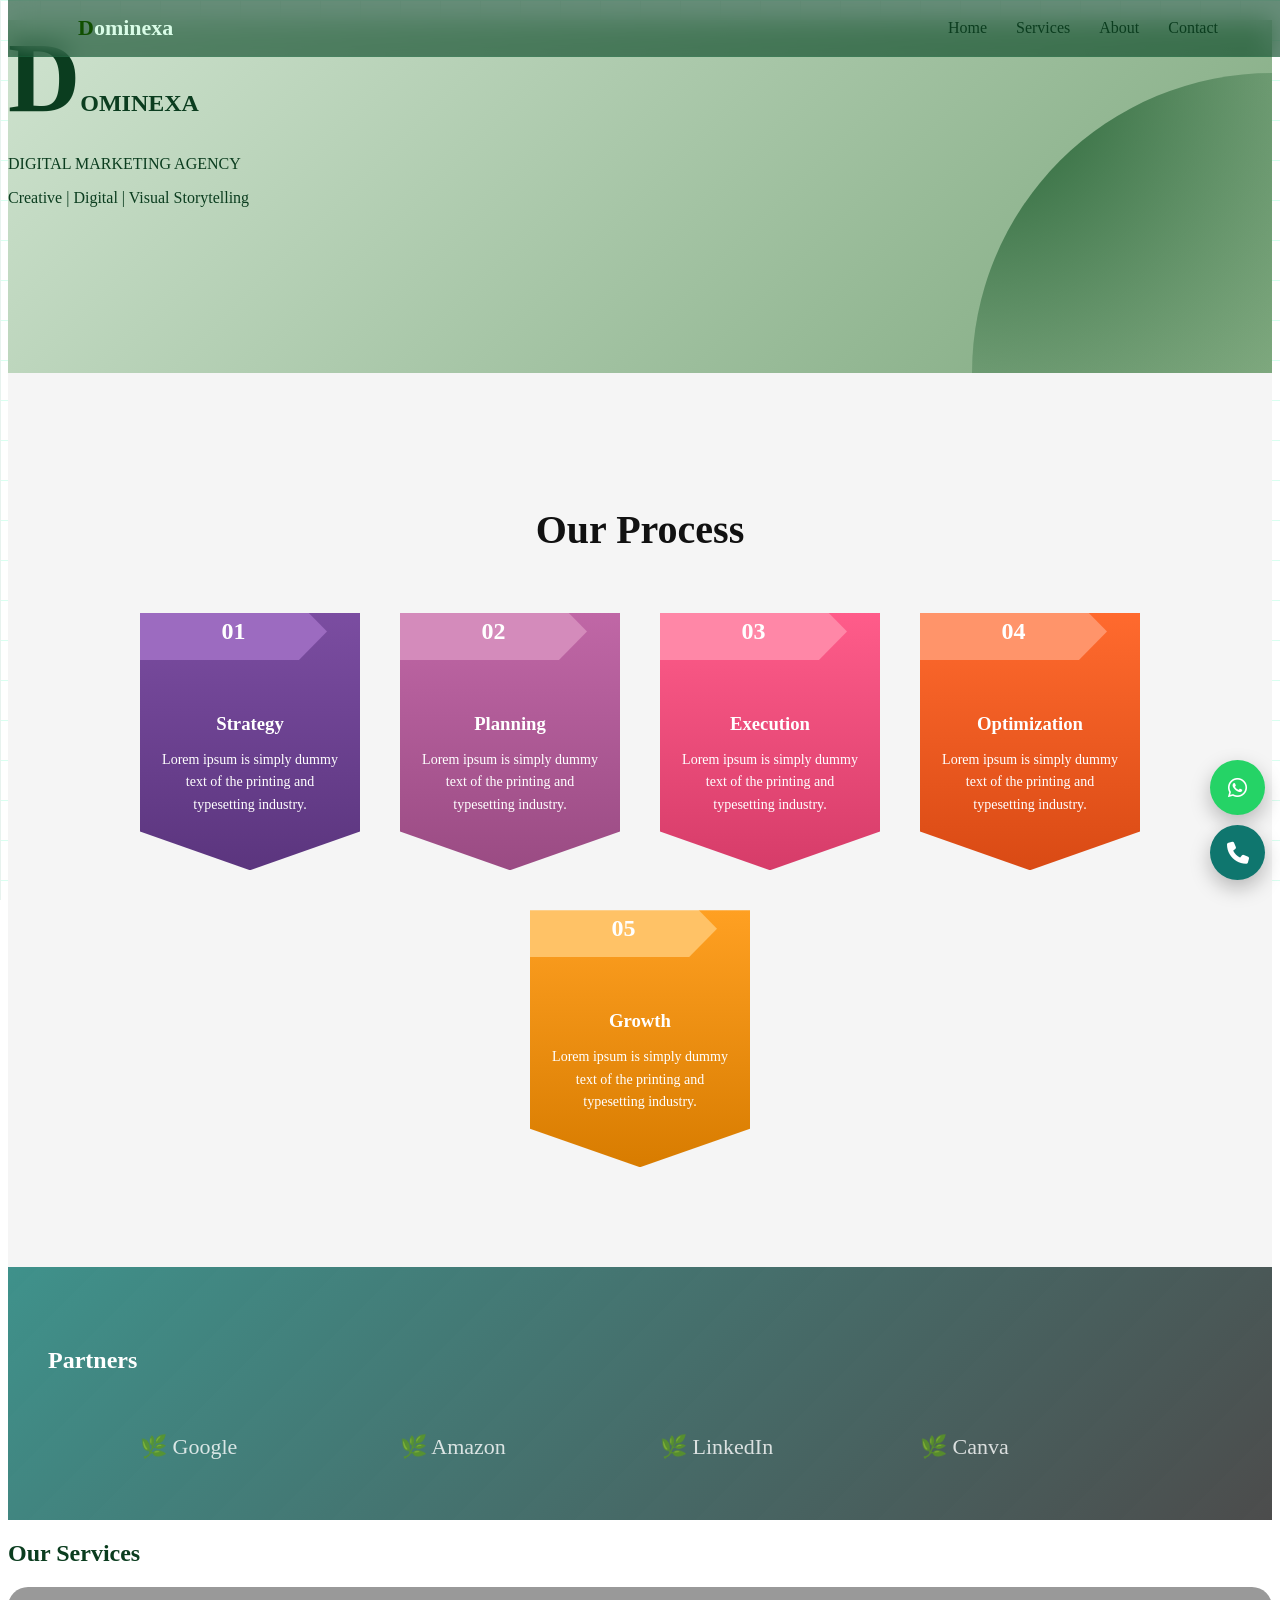
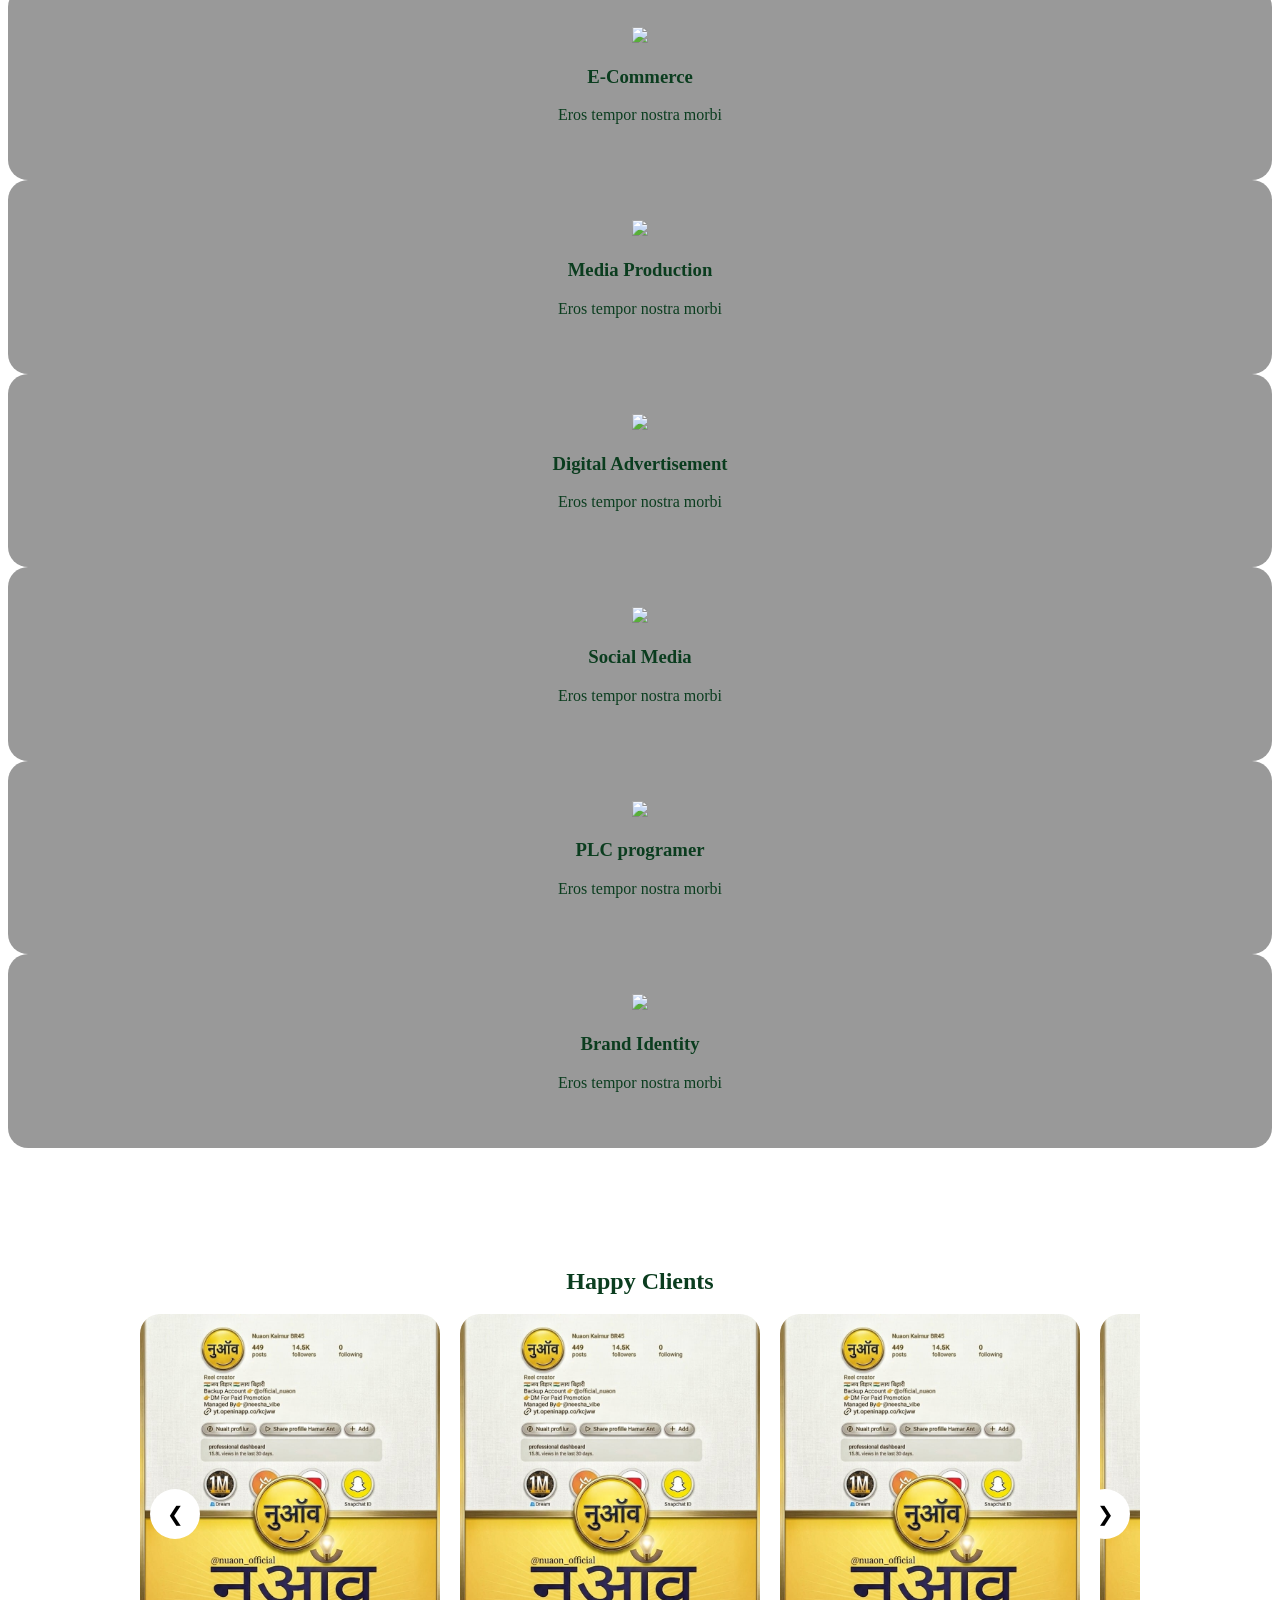
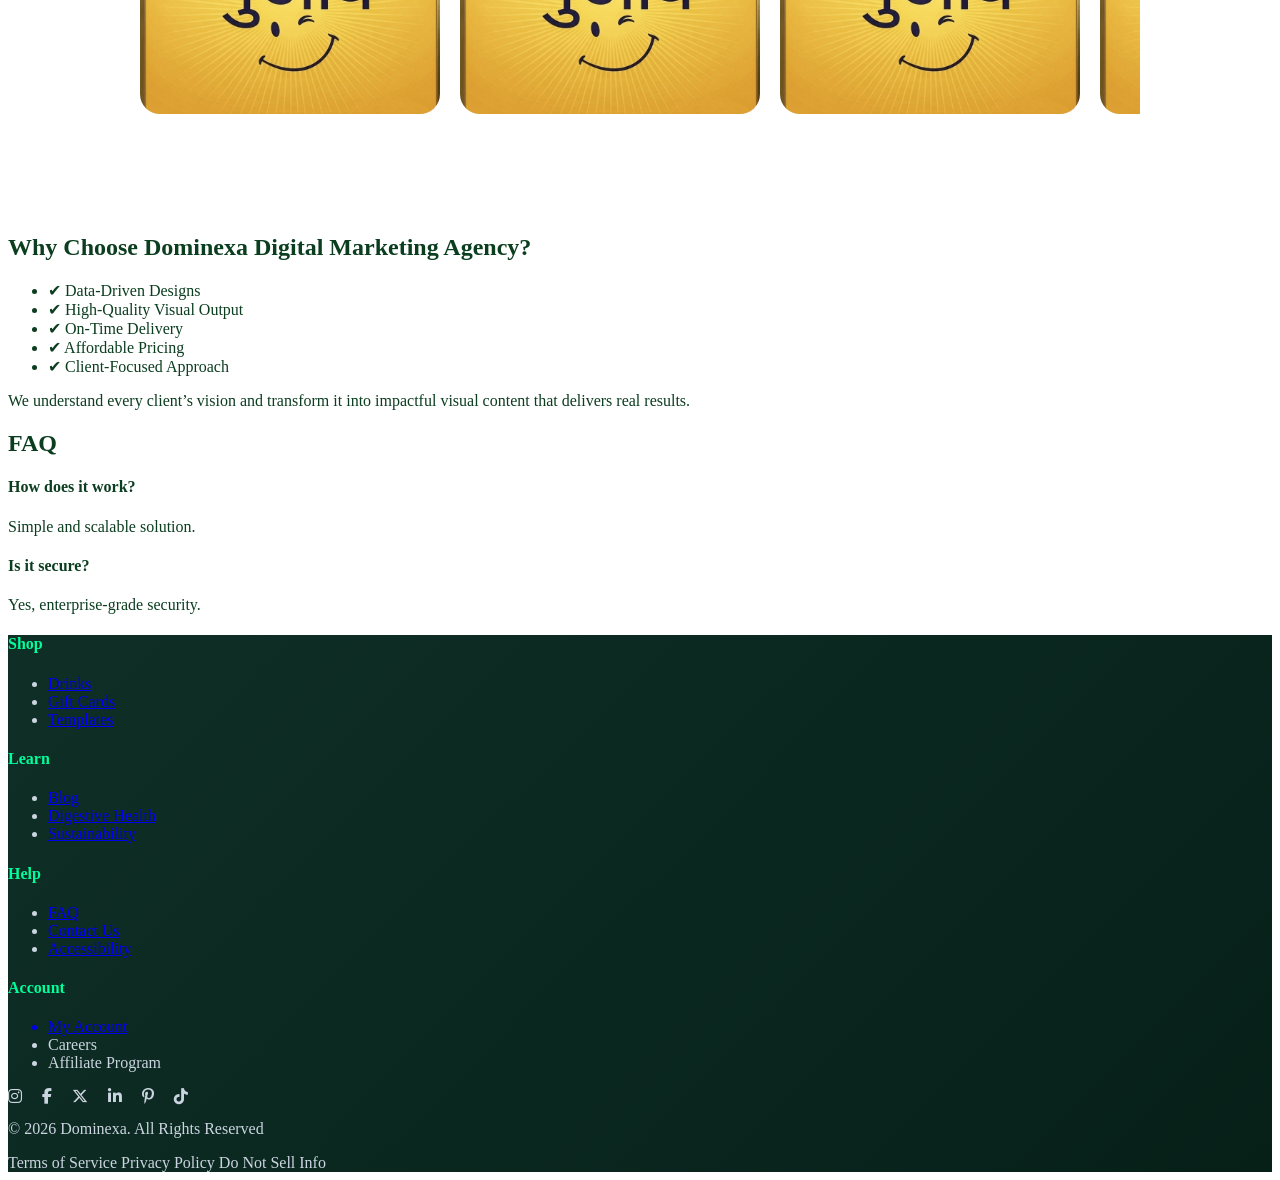
==== commit 411e28ee: "update" ====
--- a/index.html
+++ b/index.html
@@ -41,7 +41,7 @@
     <!-- TEXT -->
     <div class="text-center md:text-left">
       <h1 class="text-6xl md:text-7xl font-bold tracking-wide text-center text-[#0b3d1f]">
-        <span style="font-family: Magneto; font-size: 100px;">D</span>OMINEXA
+        <span class="D">D</span>OMINEXA
       </h1>
       <p class="mt-4 text-2xl tracking-[4px] text-[#000000]">
         DIGITAL MARKETING AGENCY
--- a/style.css
+++ b/style.css
@@ -108,7 +108,10 @@
     letter-spacing: 2px;
   }
 }
-
+.D{
+  font-family: Magneto !important;
+   font-size: 100px;
+}
 /* FEATURES */
 @media (max-width: 768px) {
   .features-container {
@@ -118,28 +121,6 @@
 
   .feature-card {
     width: 100%;
-  }
-}
-
-/* PANELS (IMPORTANT FIX) */
-@media (max-width: 992px) {
-  .flex.gap-4 {
-    flex-direction: column;
-    height: auto;
-  }
-
-  .panel {
-    flex: unset;
-    height: 200px;
-  }
-
-  .vertical-text {
-    display: none;
-  }
-
-  .content {
-    opacity: 1 !important;
-    transform: none !important;
   }
 }
 
@@ -230,7 +211,7 @@
 /* TOP RIBBON */
 .ppt-card .top {
   position: absolute;
-  top: -25px;
+  top: -10px;
   left: 0;
   width: 85%;
   padding: 15px;
